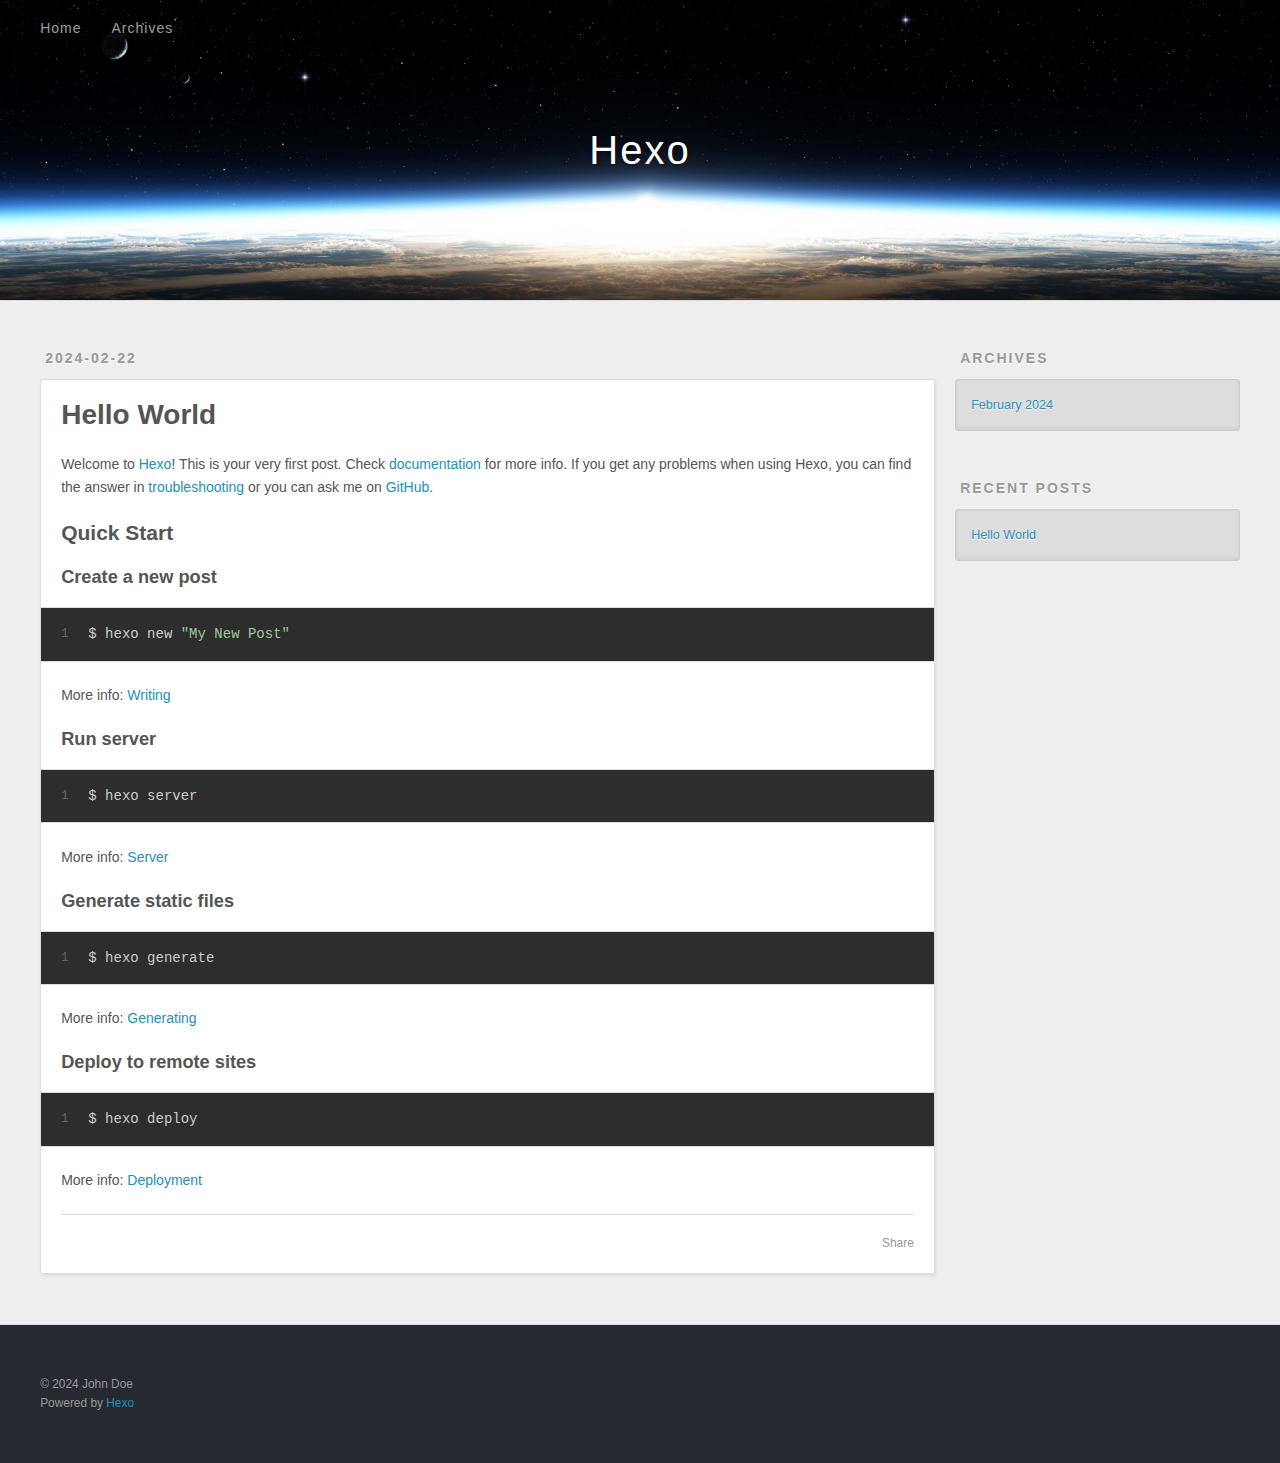
==== index.html @ e844ef3d "Site updated: 2024-02-22 16:25:28" ====
<!DOCTYPE html>
<html>
<head>
  <meta charset="utf-8">
  
  
  <title>Hexo</title>
  <meta name="viewport" content="width=device-width, initial-scale=1, shrink-to-fit=no">
  <meta property="og:type" content="website">
<meta property="og:title" content="Hexo">
<meta property="og:url" content="http://example.com/index.html">
<meta property="og:site_name" content="Hexo">
<meta property="og:locale" content="en_US">
<meta property="article:author" content="John Doe">
<meta name="twitter:card" content="summary">
  
    <link rel="alternate" href="/atom.xml" title="Hexo" type="application/atom+xml">
  
  
    <link rel="shortcut icon" href="/favicon.png">
  
  
  
<link rel="stylesheet" href="/css/style.css">

  
    
<link rel="stylesheet" href="/fancybox/jquery.fancybox.min.css">

  
  
<meta name="generator" content="Hexo 7.1.1"></head>

<body>
  <div id="container">
    <div id="wrap">
      <header id="header">
  <div id="banner"></div>
  <div id="header-outer" class="outer">
    <div id="header-title" class="inner">
      <h1 id="logo-wrap">
        <a href="/" id="logo">Hexo</a>
      </h1>
      
    </div>
    <div id="header-inner" class="inner">
      <nav id="main-nav">
        <a id="main-nav-toggle" class="nav-icon"><span class="fa fa-bars"></span></a>
        
          <a class="main-nav-link" href="/">Home</a>
        
          <a class="main-nav-link" href="/archives">Archives</a>
        
      </nav>
      <nav id="sub-nav">
        
        
          <a class="nav-icon" href="/atom.xml" title="RSS Feed"><span class="fa fa-rss"></span></a>
        
        <a class="nav-icon nav-search-btn" title="Search"><span class="fa fa-search"></span></a>
      </nav>
      <div id="search-form-wrap">
        <form action="//google.com/search" method="get" accept-charset="UTF-8" class="search-form"><input type="search" name="q" class="search-form-input" placeholder="Search"><button type="submit" class="search-form-submit">&#xF002;</button><input type="hidden" name="sitesearch" value="http://example.com"></form>
      </div>
    </div>
  </div>
</header>

      <div class="outer">
        <section id="main">
  
    <article id="post-hello-world" class="h-entry article article-type-post" itemprop="blogPost" itemscope itemtype="https://schema.org/BlogPosting">
  <div class="article-meta">
    <a href="/2024/02/22/hello-world/" class="article-date">
  <time class="dt-published" datetime="2024-02-22T08:11:57.673Z" itemprop="datePublished">2024-02-22</time>
</a>
    
  </div>
  <div class="article-inner">
    
    
      <header class="article-header">
        
  
    <h1 itemprop="name">
      <a class="p-name article-title" href="/2024/02/22/hello-world/">Hello World</a>
    </h1>
  

      </header>
    
    <div class="e-content article-entry" itemprop="articleBody">
      
        <p>Welcome to <a target="_blank" rel="noopener" href="https://hexo.io/">Hexo</a>! This is your very first post. Check <a target="_blank" rel="noopener" href="https://hexo.io/docs/">documentation</a> for more info. If you get any problems when using Hexo, you can find the answer in <a target="_blank" rel="noopener" href="https://hexo.io/docs/troubleshooting.html">troubleshooting</a> or you can ask me on <a target="_blank" rel="noopener" href="https://github.com/hexojs/hexo/issues">GitHub</a>.</p>
<h2 id="Quick-Start"><a href="#Quick-Start" class="headerlink" title="Quick Start"></a>Quick Start</h2><h3 id="Create-a-new-post"><a href="#Create-a-new-post" class="headerlink" title="Create a new post"></a>Create a new post</h3><figure class="highlight bash"><table><tr><td class="gutter"><pre><span class="line">1</span><br></pre></td><td class="code"><pre><span class="line">$ hexo new <span class="string">&quot;My New Post&quot;</span></span><br></pre></td></tr></table></figure>

<p>More info: <a target="_blank" rel="noopener" href="https://hexo.io/docs/writing.html">Writing</a></p>
<h3 id="Run-server"><a href="#Run-server" class="headerlink" title="Run server"></a>Run server</h3><figure class="highlight bash"><table><tr><td class="gutter"><pre><span class="line">1</span><br></pre></td><td class="code"><pre><span class="line">$ hexo server</span><br></pre></td></tr></table></figure>

<p>More info: <a target="_blank" rel="noopener" href="https://hexo.io/docs/server.html">Server</a></p>
<h3 id="Generate-static-files"><a href="#Generate-static-files" class="headerlink" title="Generate static files"></a>Generate static files</h3><figure class="highlight bash"><table><tr><td class="gutter"><pre><span class="line">1</span><br></pre></td><td class="code"><pre><span class="line">$ hexo generate</span><br></pre></td></tr></table></figure>

<p>More info: <a target="_blank" rel="noopener" href="https://hexo.io/docs/generating.html">Generating</a></p>
<h3 id="Deploy-to-remote-sites"><a href="#Deploy-to-remote-sites" class="headerlink" title="Deploy to remote sites"></a>Deploy to remote sites</h3><figure class="highlight bash"><table><tr><td class="gutter"><pre><span class="line">1</span><br></pre></td><td class="code"><pre><span class="line">$ hexo deploy</span><br></pre></td></tr></table></figure>

<p>More info: <a target="_blank" rel="noopener" href="https://hexo.io/docs/one-command-deployment.html">Deployment</a></p>

      
    </div>
    <footer class="article-footer">
      <a data-url="http://example.com/2024/02/22/hello-world/" data-id="clswyk7ak00005gv70apdfhwc" data-title="Hello World" class="article-share-link"><span class="fa fa-share">Share</span></a>
      
      
      
    </footer>
  </div>
  
</article>



  


</section>
        
          <aside id="sidebar">
  
    

  
    

  
    
  
    
  <div class="widget-wrap">
    <h3 class="widget-title">Archives</h3>
    <div class="widget">
      <ul class="archive-list"><li class="archive-list-item"><a class="archive-list-link" href="/archives/2024/02/">February 2024</a></li></ul>
    </div>
  </div>


  
    
  <div class="widget-wrap">
    <h3 class="widget-title">Recent Posts</h3>
    <div class="widget">
      <ul>
        
          <li>
            <a href="/2024/02/22/hello-world/">Hello World</a>
          </li>
        
      </ul>
    </div>
  </div>

  
</aside>
        
      </div>
      <footer id="footer">
  
  <div class="outer">
    <div id="footer-info" class="inner">
      
      &copy; 2024 John Doe<br>
      Powered by <a href="https://hexo.io/" target="_blank">Hexo</a>
    </div>
  </div>
</footer>

    </div>
    <nav id="mobile-nav">
  
    <a href="/" class="mobile-nav-link">Home</a>
  
    <a href="/archives" class="mobile-nav-link">Archives</a>
  
</nav>
    


<script src="/js/jquery-3.6.4.min.js"></script>



  
<script src="/fancybox/jquery.fancybox.min.js"></script>




<script src="/js/script.js"></script>





  </div>
</body>
</html>
---- css/style.css ----
body {
  width: 100%;
}
body:before,
body:after {
  content: "";
  display: table;
}
body:after {
  clear: both;
}
html,
body,
div,
span,
applet,
object,
iframe,
h1,
h2,
h3,
h4,
h5,
h6,
p,
blockquote,
pre,
a,
abbr,
acronym,
address,
big,
cite,
code,
del,
dfn,
em,
img,
ins,
kbd,
q,
s,
samp,
small,
strike,
strong,
sub,
sup,
tt,
var,
dl,
dt,
dd,
ol,
ul,
li,
fieldset,
form,
label,
legend,
table,
caption,
tbody,
tfoot,
thead,
tr,
th,
td {
  margin: 0;
  padding: 0;
  border: 0;
  outline: 0;
  font-weight: inherit;
  font-style: inherit;
  font-family: inherit;
  font-size: 100%;
  vertical-align: baseline;
}
body {
  line-height: 1;
  color: #000;
  background: #fff;
}
ol,
ul {
  list-style: none;
}
table {
  border-collapse: separate;
  border-spacing: 0;
  vertical-align: middle;
}
caption,
th,
td {
  text-align: left;
  font-weight: normal;
  vertical-align: middle;
}
a img {
  border: none;
}
input,
button {
  margin: 0;
  padding: 0;
}
input::-moz-focus-inner,
button::-moz-focus-inner {
  border: 0;
  padding: 0;
}
html,
body,
#container {
  height: 100%;
}
body {
  background: #eee;
  font: 14px -apple-system, BlinkMacSystemFont, "Segoe UI", "Roboto", "Oxygen", "Ubuntu", "Cantarell", "Fira Sans", "Droid Sans", "Helvetica Neue", sans-serif;
  -webkit-text-size-adjust: 100%;
}
.outer {
  max-width: 1220px;
  margin: 0 auto;
  padding: 0 20px;
}
.outer:before,
.outer:after {
  content: "";
  display: table;
}
.outer:after {
  clear: both;
}
.inner {
  display: inline;
  float: left;
  width: 98.33333333333333%;
  margin: 0 0.833333333333333%;
}
.left,
.alignleft {
  float: left;
}
.right,
.alignright {
  float: right;
}
.clear {
  clear: both;
}
#container {
  position: relative;
}
.mobile-nav-on {
  overflow: hidden;
}
#wrap {
  height: 100%;
  width: 100%;
  position: absolute;
  top: 0;
  left: 0;
  -webkit-transition: 0.2s ease-out;
  -moz-transition: 0.2s ease-out;
  -ms-transition: 0.2s ease-out;
  transition: 0.2s ease-out;
  z-index: 1;
  background: #eee;
}
.mobile-nav-on #wrap {
  left: 280px;
}
@media screen and (min-width: 768px) {
  #main {
    display: inline;
    float: left;
    width: 73.33333333333333%;
    margin: 0 0.833333333333333%;
  }
}
.article-date,
.article-category-link,
.archive-year,
.widget-title {
  text-decoration: none;
  text-transform: uppercase;
  letter-spacing: 2px;
  color: #999;
  margin-bottom: 1em;
  margin-left: 5px;
  line-height: 1em;
  text-shadow: 0 1px #fff;
  font-weight: bold;
}
.article-inner,
.archive-article-inner {
  background: #fff;
  -webkit-box-shadow: 1px 2px 3px #ddd;
  box-shadow: 1px 2px 3px #ddd;
  border: 1px solid #ddd;
  border-radius: 3px;
}
.article-entry h1,
.widget h1 {
  font-size: 2em;
}
.article-entry h2,
.widget h2 {
  font-size: 1.5em;
}
.article-entry h3,
.widget h3 {
  font-size: 1.3em;
}
.article-entry h4,
.widget h4 {
  font-size: 1.2em;
}
.article-entry h5,
.widget h5 {
  font-size: 1em;
}
.article-entry h6,
.widget h6 {
  font-size: 1em;
  color: #999;
}
.article-entry hr,
.widget hr {
  border: 1px dashed #ddd;
}
.article-entry strong,
.widget strong {
  font-weight: bold;
}
.article-entry em,
.widget em,
.article-entry cite,
.widget cite {
  font-style: italic;
}
.article-entry sup,
.widget sup,
.article-entry sub,
.widget sub {
  font-size: 0.75em;
  line-height: 0;
  position: relative;
  vertical-align: baseline;
}
.article-entry sup,
.widget sup {
  top: -0.5em;
}
.article-entry sub,
.widget sub {
  bottom: -0.2em;
}
.article-entry small,
.widget small {
  font-size: 0.85em;
}
.article-entry acronym,
.widget acronym,
.article-entry abbr,
.widget abbr {
  border-bottom: 1px dotted;
}
.article-entry ul,
.widget ul,
.article-entry ol,
.widget ol,
.article-entry dl,
.widget dl {
  margin: 0 20px;
  line-height: 1.6em;
}
.article-entry ul ul,
.widget ul ul,
.article-entry ol ul,
.widget ol ul,
.article-entry ul ol,
.widget ul ol,
.article-entry ol ol,
.widget ol ol {
  margin-top: 0;
  margin-bottom: 0;
}
.article-entry ul,
.widget ul {
  list-style: disc;
}
.article-entry ol,
.widget ol {
  list-style: decimal;
}
.article-entry dt,
.widget dt {
  font-weight: bold;
}
#header {
  height: 300px;
  position: relative;
  border-bottom: 1px solid #ddd;
}
#header:before,
#header:after {
  content: "";
  position: absolute;
  left: 0;
  right: 0;
  height: 40px;
}
#header:before {
  top: 0;
  background: -webkit-linear-gradient(rgba(0,0,0,0.2), transparent);
  background: -moz-linear-gradient(rgba(0,0,0,0.2), transparent);
  background: -ms-linear-gradient(rgba(0,0,0,0.2), transparent);
  background: linear-gradient(rgba(0,0,0,0.2), transparent);
}
#header:after {
  bottom: 0;
  background: -webkit-linear-gradient(transparent, rgba(0,0,0,0.2));
  background: -moz-linear-gradient(transparent, rgba(0,0,0,0.2));
  background: -ms-linear-gradient(transparent, rgba(0,0,0,0.2));
  background: linear-gradient(transparent, rgba(0,0,0,0.2));
}
#header-outer {
  height: 100%;
  position: relative;
}
#header-inner {
  position: relative;
  overflow: hidden;
}
#banner {
  position: absolute;
  top: 0;
  left: 0;
  width: 100%;
  height: 100%;
  background: url("images/banner.jpg") center #000;
  background-size: cover;
  z-index: -1;
}
#header-title {
  text-align: center;
  height: 40px;
  position: absolute;
  top: 50%;
  left: 0;
  margin-top: -20px;
}
#logo,
#subtitle {
  text-decoration: none;
  color: #fff;
  font-weight: 300;
  text-shadow: 0 1px 4px rgba(0,0,0,0.3);
}
#logo {
  font-size: 40px;
  line-height: 40px;
  letter-spacing: 2px;
}
#subtitle {
  font-size: 16px;
  line-height: 16px;
  letter-spacing: 1px;
}
#subtitle-wrap {
  margin-top: 16px;
}
#main-nav {
  float: left;
  margin-left: -15px;
}
.nav-icon,
.main-nav-link {
  float: left;
  color: #fff;
  opacity: 0.6;
  text-decoration: none;
  text-shadow: 0 1px rgba(0,0,0,0.2);
  -webkit-transition: opacity 0.2s;
  -moz-transition: opacity 0.2s;
  -ms-transition: opacity 0.2s;
  transition: opacity 0.2s;
  display: block;
  padding: 20px 15px;
}
.nav-icon:hover,
.main-nav-link:hover {
  opacity: 1;
}
.nav-icon {
  text-align: center;
  font-size: 14px;
  width: 14px;
  height: 14px;
  padding: 20px 15px;
  position: relative;
  cursor: pointer;
}
.main-nav-link {
  font-weight: 300;
  letter-spacing: 1px;
}
@media screen and (max-width: 479px) {
  .main-nav-link {
    display: none;
  }
}
#main-nav-toggle {
  display: none;
}
@media screen and (max-width: 479px) {
  #main-nav-toggle {
    display: block;
  }
}
#sub-nav {
  float: right;
  margin-right: -15px;
}
#search-form-wrap {
  position: absolute;
  top: 15px;
  width: 150px;
  height: 30px;
  right: -150px;
  opacity: 0;
  -webkit-transition: 0.2s ease-out;
  -moz-transition: 0.2s ease-out;
  -ms-transition: 0.2s ease-out;
  transition: 0.2s ease-out;
}
#search-form-wrap.on {
  opacity: 1;
  right: 0;
}
@media screen and (max-width: 479px) {
  #search-form-wrap {
    width: 100%;
    right: -100%;
  }
}
.search-form {
  position: absolute;
  top: 0;
  left: 0;
  right: 0;
  background: #fff;
  padding: 5px 15px;
  border-radius: 15px;
  -webkit-box-shadow: 0 0 10px rgba(0,0,0,0.3);
  box-shadow: 0 0 10px rgba(0,0,0,0.3);
}
.search-form-input {
  border: none;
  background: none;
  color: #555;
  width: 100%;
  font: 13px -apple-system, BlinkMacSystemFont, "Segoe UI", "Roboto", "Oxygen", "Ubuntu", "Cantarell", "Fira Sans", "Droid Sans", "Helvetica Neue", sans-serif;
  outline: none;
}
.search-form-input::-webkit-search-results-decoration,
.search-form-input::-webkit-search-cancel-button {
  -webkit-appearance: none;
}
.search-form-submit {
  position: absolute;
  top: 50%;
  right: 10px;
  margin-top: -7px;
  font: 13px ForkAwesome;
  border: none;
  background: none;
  color: #bbb;
  cursor: pointer;
}
.search-form-submit:hover,
.search-form-submit:focus {
  color: #777;
}
.article {
  margin: 50px 0;
}
.article-inner {
  overflow: hidden;
}
.article-meta:before,
.article-meta:after {
  content: "";
  display: table;
}
.article-meta:after {
  clear: both;
}
.article-date {
  float: left;
}
.article-category {
  float: left;
  line-height: 1em;
  color: #ccc;
  text-shadow: 0 1px #fff;
  margin-left: 8px;
}
.article-category:before {
  content: "\2022";
}
.article-category-link {
  margin: 0 12px 1em;
}
.article-header {
  padding: 20px 20px 0;
}
.article-title {
  text-decoration: none;
  font-size: 2em;
  font-weight: bold;
  color: #555;
  line-height: 1.1em;
  -webkit-transition: color 0.2s;
  -moz-transition: color 0.2s;
  -ms-transition: color 0.2s;
  transition: color 0.2s;
}
a.article-title:hover {
  color: #258fb8;
}
.article-entry {
  color: #555;
  padding: 0 20px;
}
.article-entry:before,
.article-entry:after {
  content: "";
  display: table;
}
.article-entry:after {
  clear: both;
}
.article-entry p,
.article-entry table {
  line-height: 1.6em;
  margin: 1.6em 0;
}
.article-entry h1,
.article-entry h2,
.article-entry h3,
.article-entry h4,
.article-entry h5,
.article-entry h6 {
  font-weight: bold;
}
.article-entry h1,
.article-entry h2,
.article-entry h3,
.article-entry h4,
.article-entry h5,
.article-entry h6 {
  line-height: 1.1em;
  margin: 1.1em 0;
}
.article-entry a {
  color: #258fb8;
  text-decoration: none;
}
.article-entry a:hover {
  text-decoration: underline;
}
.article-entry ul,
.article-entry ol,
.article-entry dl {
  margin-top: 1.6em;
  margin-bottom: 1.6em;
}
.article-entry img,
.article-entry video {
  max-width: 100%;
  height: auto;
  display: block;
  margin: auto;
}
.article-entry iframe {
  border: none;
}
.article-entry table {
  width: 100%;
  border-collapse: collapse;
  border-spacing: 0;
}
.article-entry th {
  font-weight: bold;
  border-bottom: 3px solid #ddd;
  padding-bottom: 0.5em;
}
.article-entry td {
  border-bottom: 1px solid #ddd;
  padding: 10px 0;
}
.article-entry blockquote {
  font-family: Georgia, "Times New Roman", serif;
  margin: 1.6em 20px;
  text-align: center;
}
.article-entry blockquote footer {
  font-size: 14px;
  margin: 1.6em 0;
  font-family: -apple-system, BlinkMacSystemFont, "Segoe UI", "Roboto", "Oxygen", "Ubuntu", "Cantarell", "Fira Sans", "Droid Sans", "Helvetica Neue", sans-serif;
}
.article-entry blockquote footer cite:before {
  content: "—";
  padding: 0 0.5em;
}
.article-entry .pullquote {
  text-align: left;
  width: 45%;
  margin: 0;
}
.article-entry .pullquote.left {
  margin-left: 0.5em;
  margin-right: 1em;
}
.article-entry .pullquote.right {
  margin-right: 0.5em;
  margin-left: 1em;
}
.article-entry .caption {
  color: #999;
  display: block;
  font-size: 0.9em;
  margin-top: 0.5em;
  position: relative;
  text-align: center;
}
.article-entry .video-container {
  position: relative;
  padding-top: 56.25%;
  height: 0;
  overflow: hidden;
}
.article-entry .video-container iframe,
.article-entry .video-container object,
.article-entry .video-container embed {
  position: absolute;
  top: 0;
  left: 0;
  width: 100%;
  height: 100%;
  margin-top: 0;
}
.article-more-link a {
  display: inline-block;
  line-height: 1em;
  padding: 6px 15px;
  border-radius: 15px;
  background: #eee;
  color: #999;
  text-shadow: 0 1px #fff;
  text-decoration: none;
}
.article-more-link a:hover {
  background: #258fb8;
  color: #fff;
  text-decoration: none;
  text-shadow: 0 1px #1e7293;
}
.article-footer {
  font-size: 0.85em;
  line-height: 1.6em;
  border-top: 1px solid #ddd;
  padding-top: 1.6em;
  margin: 0 20px 20px;
}
.article-footer:before,
.article-footer:after {
  content: "";
  display: table;
}
.article-footer:after {
  clear: both;
}
.article-footer a {
  color: #999;
  text-decoration: none;
}
.article-footer a:hover {
  color: #555;
}
.article-tag-list-item {
  float: left;
  margin-right: 10px;
}
.article-tag-list-link:before {
  content: "#";
}
.article-comment-link {
  float: right;
}
.article-comment-link:before {
  padding-right: 8px;
}
.article-share-link {
  cursor: pointer;
  float: right;
  margin-left: 20px;
}
.article-share-link:before {
  padding-right: 6px;
}
#article-nav {
  position: relative;
}
#article-nav:before,
#article-nav:after {
  content: "";
  display: table;
}
#article-nav:after {
  clear: both;
}
@media screen and (min-width: 768px) {
  #article-nav {
    margin: 50px 0;
  }
  #article-nav:before {
    width: 8px;
    height: 8px;
    position: absolute;
    top: 50%;
    left: 50%;
    margin-top: -4px;
    margin-left: -4px;
    content: "";
    border-radius: 50%;
    background: #ddd;
    -webkit-box-shadow: 0 1px 2px #fff;
    box-shadow: 0 1px 2px #fff;
  }
}
.article-nav-link-wrap {
  text-decoration: none;
  text-shadow: 0 1px #fff;
  color: #999;
  -webkit-box-sizing: border-box;
  -moz-box-sizing: border-box;
  box-sizing: border-box;
  margin-top: 50px;
  text-align: center;
  display: block;
}
.article-nav-link-wrap:hover {
  color: #555;
}
@media screen and (min-width: 768px) {
  .article-nav-link-wrap {
    width: 50%;
    margin-top: 0;
  }
}
@media screen and (min-width: 768px) {
  #article-nav-newer {
    float: left;
    text-align: right;
    padding-right: 20px;
  }
}
@media screen and (min-width: 768px) {
  #article-nav-older {
    float: right;
    text-align: left;
    padding-left: 20px;
  }
}
.article-nav-caption {
  text-transform: uppercase;
  letter-spacing: 2px;
  color: #ddd;
  line-height: 1em;
  font-weight: bold;
}
#article-nav-newer .article-nav-caption {
  margin-right: -2px;
}
.article-nav-title {
  font-size: 0.85em;
  line-height: 1.6em;
  margin-top: 0.5em;
}
.article-share-box {
  position: absolute;
  display: none;
  background: #fff;
  -webkit-box-shadow: 1px 2px 10px rgba(0,0,0,0.2);
  box-shadow: 1px 2px 10px rgba(0,0,0,0.2);
  border-radius: 3px;
  margin-left: -145px;
  overflow: hidden;
  z-index: 1;
}
.article-share-box.on {
  display: block;
}
.article-share-input {
  width: 100%;
  background: none;
  -webkit-box-sizing: border-box;
  -moz-box-sizing: border-box;
  box-sizing: border-box;
  font: 14px -apple-system, BlinkMacSystemFont, "Segoe UI", "Roboto", "Oxygen", "Ubuntu", "Cantarell", "Fira Sans", "Droid Sans", "Helvetica Neue", sans-serif;
  padding: 0 15px;
  color: #555;
  outline: none;
  border: 1px solid #ddd;
  border-radius: 3px 3px 0 0;
  height: 36px;
  line-height: 36px;
}
.article-share-links {
  background: #eee;
}
.article-share-links:before,
.article-share-links:after {
  content: "";
  display: table;
}
.article-share-links:after {
  clear: both;
}
.article-share-twitter,
.article-share-facebook,
.article-share-pinterest,
.article-share-linkedin {
  width: 50px;
  height: 36px;
  display: block;
  float: left;
  position: relative;
  color: #999;
  text-shadow: 0 1px #fff;
}
.article-share-twitter:before,
.article-share-facebook:before,
.article-share-pinterest:before,
.article-share-linkedin:before {
  font-size: 20px;
  width: 20px;
  height: 20px;
  position: absolute;
  top: 50%;
  left: 50%;
  margin-top: -10px;
  margin-left: -10px;
  text-align: center;
}
.article-share-twitter:hover,
.article-share-facebook:hover,
.article-share-pinterest:hover,
.article-share-linkedin:hover {
  color: #fff;
}
.article-share-twitter:hover {
  background: #00aced;
  text-shadow: 0 1px #008abe;
}
.article-share-facebook:hover {
  background: #3b5998;
  text-shadow: 0 1px #2f477a;
}
.article-share-pinterest:hover {
  background: #cb2027;
  text-shadow: 0 1px #a21a1f;
}
.article-share-linkedin:hover {
  background: #0077b5;
  text-shadow: 0 1px #005f91;
}
.article-gallery {
  background: #000;
  position: relative;
}
.article-gallery-photos {
  position: relative;
  overflow: hidden;
}
.article-gallery-img {
  display: none;
  max-width: 100%;
}
.article-gallery-img:first-child {
  display: block;
}
.article-gallery-img.loaded {
  position: absolute;
  display: block;
}
.article-gallery-img img {
  display: block;
  max-width: 100%;
  margin: 0 auto;
}
#comments {
  background: #fff;
  -webkit-box-shadow: 1px 2px 3px #ddd;
  box-shadow: 1px 2px 3px #ddd;
  padding: 20px;
  border: 1px solid #ddd;
  border-radius: 3px;
  margin: 50px 0;
}
#comments a {
  color: #258fb8;
}
.archives-wrap {
  margin: 50px 0;
}
.archives:before,
.archives:after {
  content: "";
  display: table;
}
.archives:after {
  clear: both;
}
.archive-year-wrap {
  margin-bottom: 1em;
}
.archives {
  -webkit-column-gap: 10px;
  -moz-column-gap: 10px;
  column-gap: 10px;
}
@media screen and (min-width: 480px) and (max-width: 767px) {
  .archives {
    -webkit-column-count: 2;
    -moz-column-count: 2;
    column-count: 2;
  }
}
@media screen and (min-width: 768px) {
  .archives {
    -webkit-column-count: 3;
    -moz-column-count: 3;
    column-count: 3;
  }
}
.archive-article {
  -webkit-column-break-inside: avoid;
  page-break-inside: avoid;
  overflow: hidden;
  break-inside: avoid-column;
}
.archive-article-inner {
  padding: 10px;
  margin-bottom: 15px;
}
.archive-article-title {
  text-decoration: none;
  font-weight: bold;
  color: #555;
  -webkit-transition: color 0.2s;
  -moz-transition: color 0.2s;
  -ms-transition: color 0.2s;
  transition: color 0.2s;
  line-height: 1.6em;
}
.archive-article-title:hover {
  color: #258fb8;
}
.archive-article-footer {
  margin-top: 1em;
}
.archive-article-date {
  color: #999;
  text-decoration: none;
  font-size: 0.85em;
  line-height: 1em;
  margin-bottom: 0.5em;
  display: block;
}
#page-nav {
  margin: 50px auto;
  background: #fff;
  -webkit-box-shadow: 1px 2px 3px #ddd;
  box-shadow: 1px 2px 3px #ddd;
  border: 1px solid #ddd;
  border-radius: 3px;
  text-align: center;
  color: #999;
  overflow: hidden;
}
#page-nav:before,
#page-nav:after {
  content: "";
  display: table;
}
#page-nav:after {
  clear: both;
}
#page-nav a,
#page-nav span {
  padding: 10px 20px;
  line-height: 1;
  height: 2ex;
}
#page-nav a {
  color: #999;
  text-decoration: none;
}
#page-nav a:hover {
  background: #999;
  color: #fff;
}
#page-nav .prev {
  float: left;
}
#page-nav .next {
  float: right;
}
#page-nav .page-number {
  display: inline-block;
}
@media screen and (max-width: 479px) {
  #page-nav .page-number {
    display: none;
  }
}
#page-nav .current {
  color: #555;
  font-weight: bold;
}
#page-nav .space {
  color: #ddd;
}
#footer {
  background: #262a30;
  padding: 50px 0;
  border-top: 1px solid #ddd;
  color: #999;
}
#footer a {
  color: #258fb8;
  text-decoration: none;
}
#footer a:hover {
  text-decoration: underline;
}
#footer-info {
  line-height: 1.6em;
  font-size: 0.85em;
}
.article-entry pre,
.article-entry .highlight {
  background: #2d2d2d;
  margin: 0 -20px;
  padding: 15px 20px;
  border-style: solid;
  border-color: #ddd;
  border-width: 1px 0;
  overflow: auto;
  color: #ccc;
  line-height: 22.400000000000002px;
}
.article-entry .highlight .gutter pre,
.article-entry .gist .gist-file .gist-data .line-numbers {
  color: #666;
  font-size: 0.85em;
}
.article-entry pre,
.article-entry code {
  font-family: "Source Code Pro", Consolas, Monaco, Menlo, Consolas, monospace;
}
.article-entry code {
  background: #eee;
  text-shadow: 0 1px #fff;
  padding: 0 0.3em;
}
.article-entry pre code {
  background: none;
  text-shadow: none;
  padding: 0;
}
.article-entry .highlight pre {
  border: none;
  margin: 0;
  padding: 0;
}
.article-entry .highlight table {
  margin: 0;
  width: auto;
}
.article-entry .highlight td {
  border: none;
  padding: 0;
}
.article-entry .highlight figcaption {
  font-size: 0.85em;
  color: #999;
  line-height: 1em;
  margin-bottom: 1em;
}
.article-entry .highlight figcaption:before,
.article-entry .highlight figcaption:after {
  content: "";
  display: table;
}
.article-entry .highlight figcaption:after {
  clear: both;
}
.article-entry .highlight figcaption a {
  float: right;
}
.article-entry .highlight .gutter {
  -moz-user-select: none;
  -ms-user-select: none;
  -webkit-user-select: none;
  -webkit-user-select: none;
  -moz-user-select: none;
  -ms-user-select: none;
  user-select: none;
}
.article-entry .highlight .gutter pre {
  text-align: right;
  padding-right: 20px;
}
.article-entry .highlight .line {
  height: 22.400000000000002px;
}
.article-entry .highlight .line.marked {
  background: #515151;
}
.article-entry .gist {
  margin: 0 -20px;
  border-style: solid;
  border-color: #ddd;
  border-width: 1px 0;
  background: #2d2d2d;
  padding: 15px 20px 15px 0;
}
.article-entry .gist .gist-file {
  border: none;
  font-family: "Source Code Pro", Consolas, Monaco, Menlo, Consolas, monospace;
  margin: 0;
}
.article-entry .gist .gist-file .gist-data {
  background: none;
  border: none;
}
.article-entry .gist .gist-file .gist-data .line-numbers {
  background: none;
  border: none;
  padding: 0 20px 0 0;
}
.article-entry .gist .gist-file .gist-data .line-data {
  padding: 0 !important;
}
.article-entry .gist .gist-file .highlight {
  margin: 0;
  padding: 0;
  border: none;
}
.article-entry .gist .gist-file .gist-meta {
  background: #2d2d2d;
  color: #999;
  font: 0.85em -apple-system, BlinkMacSystemFont, "Segoe UI", "Roboto", "Oxygen", "Ubuntu", "Cantarell", "Fira Sans", "Droid Sans", "Helvetica Neue", sans-serif;
  text-shadow: 0 0;
  padding: 0;
  margin-top: 1em;
  margin-left: 20px;
}
.article-entry .gist .gist-file .gist-meta a {
  color: #258fb8;
  font-weight: normal;
}
.article-entry .gist .gist-file .gist-meta a:hover {
  text-decoration: underline;
}
pre .comment,
pre .title {
  color: #999;
}
pre .variable,
pre .attribute,
pre .tag,
pre .regexp,
pre .ruby .constant,
pre .xml .tag .title,
pre .xml .pi,
pre .xml .doctype,
pre .html .doctype,
pre .css .id,
pre .css .class,
pre .css .pseudo {
  color: #f2777a;
}
pre .number,
pre .preprocessor,
pre .built_in,
pre .literal,
pre .params,
pre .constant {
  color: #f99157;
}
pre .class,
pre .ruby .class .title,
pre .css .rules .attribute {
  color: #9c9;
}
pre .string,
pre .value,
pre .inheritance,
pre .header,
pre .ruby .symbol,
pre .xml .cdata {
  color: #9c9;
}
pre .css .hexcolor {
  color: #6cc;
}
pre .function,
pre .python .decorator,
pre .python .title,
pre .ruby .function .title,
pre .ruby .title .keyword,
pre .perl .sub,
pre .javascript .title,
pre .coffeescript .title {
  color: #69c;
}
pre .keyword,
pre .javascript .function {
  color: #c9c;
}
@media screen and (max-width: 479px) {
  #mobile-nav {
    position: absolute;
    top: 0;
    left: 0;
    width: 280px;
    height: 100%;
    background: #191919;
    border-right: 1px solid #fff;
  }
}
@media screen and (max-width: 479px) {
  .mobile-nav-link {
    display: block;
    color: #999;
    text-decoration: none;
    padding: 15px 20px;
    font-weight: bold;
  }
  .mobile-nav-link:hover {
    color: #fff;
  }
}
@media screen and (min-width: 768px) {
  #sidebar {
    display: inline;
    float: left;
    width: 23.333333333333332%;
    margin: 0 0.833333333333333%;
  }
}
.widget-wrap {
  margin: 50px 0;
}
.widget {
  color: #777;
  text-shadow: 0 1px #fff;
  background: #ddd;
  -webkit-box-shadow: 0 -1px 4px #ccc inset;
  box-shadow: 0 -1px 4px #ccc inset;
  border: 1px solid #ccc;
  padding: 15px;
  border-radius: 3px;
}
.widget a {
  color: #258fb8;
  text-decoration: none;
}
.widget a:hover {
  text-decoration: underline;
}
.widget ul ul,
.widget ol ul,
.widget dl ul,
.widget ul ol,
.widget ol ol,
.widget dl ol,
.widget ul dl,
.widget ol dl,
.widget dl dl {
  margin-left: 15px;
  list-style: disc;
}
.widget {
  line-height: 1.6em;
  word-wrap: break-word;
  font-size: 0.9em;
}
.widget ul,
.widget ol {
  list-style: none;
  margin: 0;
}
.widget ul ul,
.widget ol ul,
.widget ul ol,
.widget ol ol {
  margin: 0 20px;
}
.widget ul ul,
.widget ol ul {
  list-style: disc;
}
.widget ul ol,
.widget ol ol {
  list-style: decimal;
}
.category-list-count,
.tag-list-count,
.archive-list-count {
  padding-left: 5px;
  color: #999;
  font-size: 0.85em;
}
.category-list-count:before,
.tag-list-count:before,
.archive-list-count:before {
  content: "(";
}
.category-list-count:after,
.tag-list-count:after,
.archive-list-count:after {
  content: ")";
}
.tagcloud a {
  margin-right: 5px;
  display: inline-block;
}
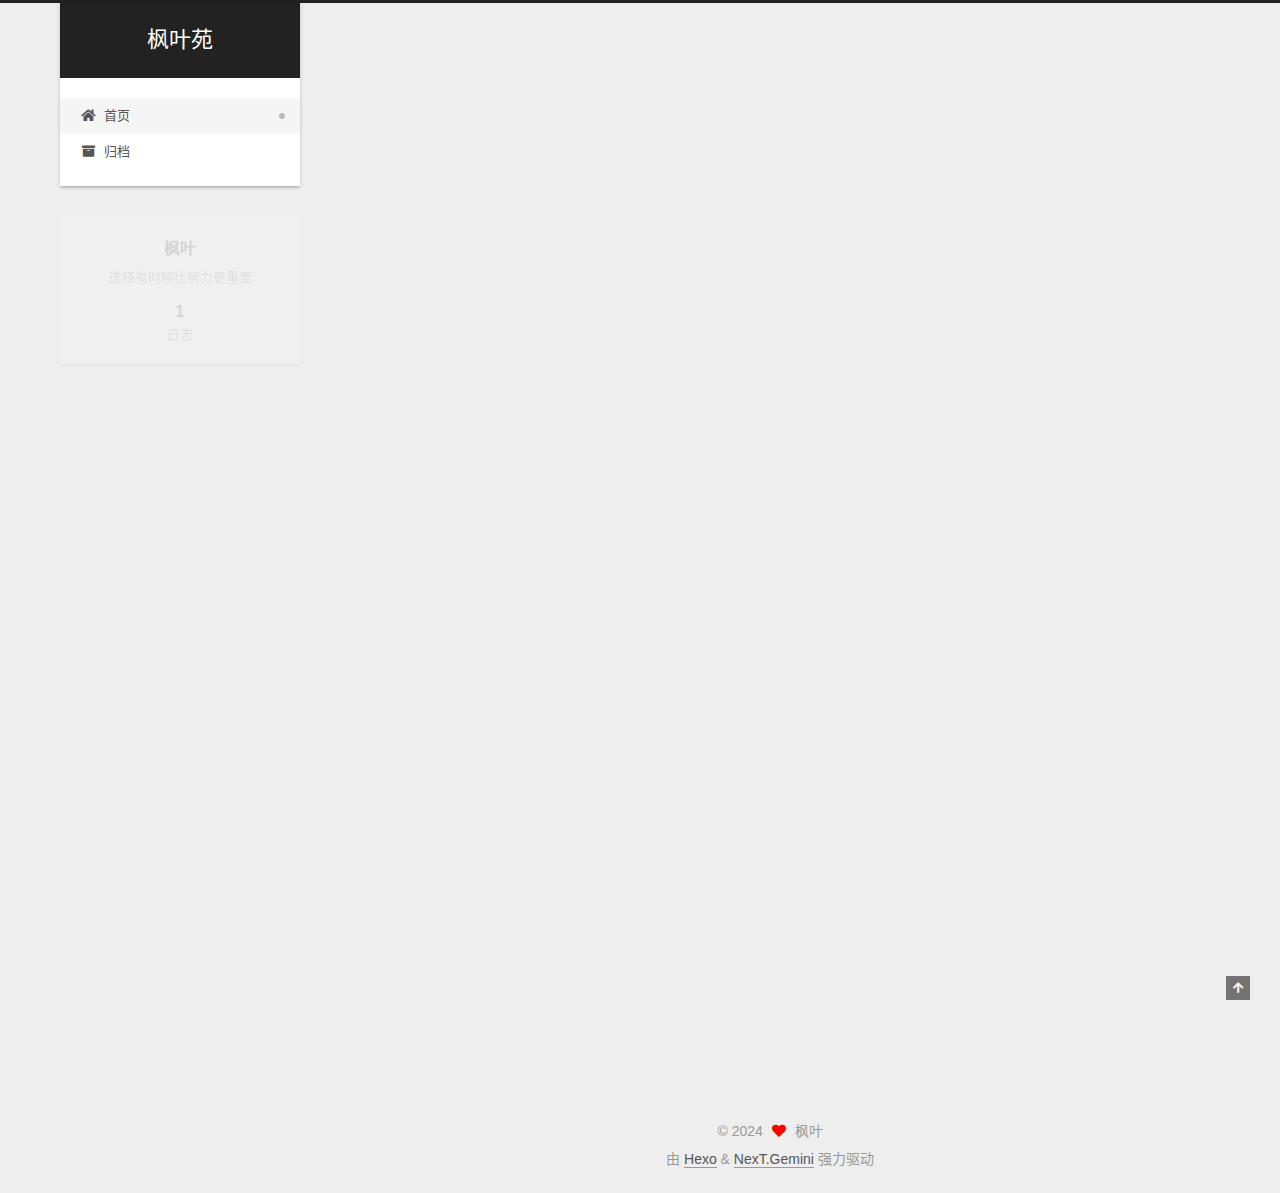
==== commit 43353e68: "Site updated: 2024-02-22 17:05:33" ====
--- a/index.html
+++ b/index.html
@@ -1,205 +1,371 @@
 <!DOCTYPE html>
-<html>
+<html lang="zh-CN">
 <head>
-  <meta charset="utf-8">
-  
-  
-  <title>Hexo</title>
-  <meta name="viewport" content="width=device-width, initial-scale=1, shrink-to-fit=no">
-  <meta property="og:type" content="website">
-<meta property="og:title" content="Hexo">
+  <meta charset="UTF-8">
+<meta name="viewport" content="width=device-width, initial-scale=1, maximum-scale=2">
+<meta name="theme-color" content="#222">
+<meta name="generator" content="Hexo 7.1.1">
+  <link rel="apple-touch-icon" sizes="180x180" href="/images/apple-touch-icon-next.png">
+  <link rel="icon" type="image/png" sizes="32x32" href="/images/favicon-32x32-next.png">
+  <link rel="icon" type="image/png" sizes="16x16" href="/images/favicon-16x16-next.png">
+  <link rel="mask-icon" href="/images/logo.svg" color="#222">
+
+<link rel="stylesheet" href="/css/main.css">
+
+
+<link rel="stylesheet" href="/lib/font-awesome/css/all.min.css">
+
+<script id="hexo-configurations">
+    var NexT = window.NexT || {};
+    var CONFIG = {"hostname":"example.com","root":"/","scheme":"Gemini","version":"7.8.0","exturl":false,"sidebar":{"position":"left","display":"post","padding":18,"offset":12,"onmobile":false},"copycode":{"enable":false,"show_result":false,"style":null},"back2top":{"enable":true,"sidebar":false,"scrollpercent":false},"bookmark":{"enable":false,"color":"#222","save":"auto"},"fancybox":false,"mediumzoom":false,"lazyload":false,"pangu":false,"comments":{"style":"tabs","active":null,"storage":true,"lazyload":false,"nav":null},"algolia":{"hits":{"per_page":10},"labels":{"input_placeholder":"Search for Posts","hits_empty":"We didn't find any results for the search: ${query}","hits_stats":"${hits} results found in ${time} ms"}},"localsearch":{"enable":false,"trigger":"auto","top_n_per_article":1,"unescape":false,"preload":false},"motion":{"enable":true,"async":false,"transition":{"post_block":"fadeIn","post_header":"slideDownIn","post_body":"slideDownIn","coll_header":"slideLeftIn","sidebar":"slideUpIn"}}};
+  </script>
+
+  <meta name="description" content="选择有时候比努力更重要">
+<meta property="og:type" content="website">
+<meta property="og:title" content="枫叶苑">
 <meta property="og:url" content="http://example.com/index.html">
-<meta property="og:site_name" content="Hexo">
-<meta property="og:locale" content="en_US">
-<meta property="article:author" content="John Doe">
+<meta property="og:site_name" content="枫叶苑">
+<meta property="og:description" content="选择有时候比努力更重要">
+<meta property="og:locale" content="zh_CN">
+<meta property="article:author" content="枫叶">
 <meta name="twitter:card" content="summary">
-  
-    <link rel="alternate" href="/atom.xml" title="Hexo" type="application/atom+xml">
-  
-  
-    <link rel="shortcut icon" href="/favicon.png">
-  
-  
-  
-<link rel="stylesheet" href="/css/style.css">
-
-  
-    
-<link rel="stylesheet" href="/fancybox/jquery.fancybox.min.css">
-
-  
-  
-<meta name="generator" content="Hexo 7.1.1"></head>
-
-<body>
-  <div id="container">
-    <div id="wrap">
-      <header id="header">
-  <div id="banner"></div>
-  <div id="header-outer" class="outer">
-    <div id="header-title" class="inner">
-      <h1 id="logo-wrap">
-        <a href="/" id="logo">Hexo</a>
-      </h1>
+
+<link rel="canonical" href="http://example.com/">
+
+
+<script id="page-configurations">
+  // https://hexo.io/docs/variables.html
+  CONFIG.page = {
+    sidebar: "",
+    isHome : true,
+    isPost : false,
+    lang   : 'zh-CN'
+  };
+</script>
+
+  <title>枫叶苑</title>
+  
+
+
+
+
+
+
+  <noscript>
+  <style>
+  .use-motion .brand,
+  .use-motion .menu-item,
+  .sidebar-inner,
+  .use-motion .post-block,
+  .use-motion .pagination,
+  .use-motion .comments,
+  .use-motion .post-header,
+  .use-motion .post-body,
+  .use-motion .collection-header { opacity: initial; }
+
+  .use-motion .site-title,
+  .use-motion .site-subtitle {
+    opacity: initial;
+    top: initial;
+  }
+
+  .use-motion .logo-line-before i { left: initial; }
+  .use-motion .logo-line-after i { right: initial; }
+  </style>
+</noscript>
+
+</head>
+
+<body itemscope itemtype="http://schema.org/WebPage">
+  <div class="container use-motion">
+    <div class="headband"></div>
+
+    <header class="header" itemscope itemtype="http://schema.org/WPHeader">
+      <div class="header-inner"><div class="site-brand-container">
+  <div class="site-nav-toggle">
+    <div class="toggle" aria-label="切换导航栏">
+      <span class="toggle-line toggle-line-first"></span>
+      <span class="toggle-line toggle-line-middle"></span>
+      <span class="toggle-line toggle-line-last"></span>
+    </div>
+  </div>
+
+  <div class="site-meta">
+
+    <a href="/" class="brand" rel="start">
+      <span class="logo-line-before"><i></i></span>
+      <h1 class="site-title">枫叶苑</h1>
+      <span class="logo-line-after"><i></i></span>
+    </a>
+  </div>
+
+  <div class="site-nav-right">
+    <div class="toggle popup-trigger">
+    </div>
+  </div>
+</div>
+
+
+
+
+<nav class="site-nav">
+  <ul id="menu" class="main-menu menu">
+        <li class="menu-item menu-item-home">
+
+    <a href="/" rel="section"><i class="fa fa-home fa-fw"></i>首页</a>
+
+  </li>
+        <li class="menu-item menu-item-archives">
+
+    <a href="/archives/" rel="section"><i class="fa fa-archive fa-fw"></i>归档</a>
+
+  </li>
+  </ul>
+</nav>
+
+
+
+
+</div>
+    </header>
+
+    
+  <div class="back-to-top">
+    <i class="fa fa-arrow-up"></i>
+    <span>0%</span>
+  </div>
+
+
+    <main class="main">
+      <div class="main-inner">
+        <div class="content-wrap">
+          
+
+          <div class="content index posts-expand">
+            
+      
+  
+  
+  <article itemscope itemtype="http://schema.org/Article" class="post-block" lang="zh-CN">
+    <link itemprop="mainEntityOfPage" href="http://example.com/2024/02/22/hello-world/">
+
+    <span hidden itemprop="author" itemscope itemtype="http://schema.org/Person">
+      <meta itemprop="image" content="/images/avatar.gif">
+      <meta itemprop="name" content="枫叶">
+      <meta itemprop="description" content="选择有时候比努力更重要">
+    </span>
+
+    <span hidden itemprop="publisher" itemscope itemtype="http://schema.org/Organization">
+      <meta itemprop="name" content="枫叶苑">
+    </span>
+      <header class="post-header">
+        <h2 class="post-title" itemprop="name headline">
+          
+            <a href="/2024/02/22/hello-world/" class="post-title-link" itemprop="url">Hello World</a>
+        </h2>
+
+        <div class="post-meta">
+            <span class="post-meta-item">
+              <span class="post-meta-item-icon">
+                <i class="far fa-calendar"></i>
+              </span>
+              <span class="post-meta-item-text">发表于</span>
+
+              <time title="创建时间：2024-02-22 16:11:57" itemprop="dateCreated datePublished" datetime="2024-02-22T16:11:57+08:00">2024-02-22</time>
+            </span>
+
+          
+
+        </div>
+      </header>
+
+    
+    
+    
+    <div class="post-body" itemprop="articleBody">
+
+      
+          <p>Welcome to <a target="_blank" rel="noopener" href="https://hexo.io/">Hexo</a>! This is your very first post. Check <a target="_blank" rel="noopener" href="https://hexo.io/docs/">documentation</a> for more info. If you get any problems when using Hexo, you can find the answer in <a target="_blank" rel="noopener" href="https://hexo.io/docs/troubleshooting.html">troubleshooting</a> or you can ask me on <a target="_blank" rel="noopener" href="https://github.com/hexojs/hexo/issues">GitHub</a>.</p>
+<h2 id="Quick-Start"><a href="#Quick-Start" class="headerlink" title="Quick Start"></a>Quick Start</h2><h3 id="Create-a-new-post"><a href="#Create-a-new-post" class="headerlink" title="Create a new post"></a>Create a new post</h3><figure class="highlight bash"><table><tr><td class="gutter"><pre><span class="line">1</span><br></pre></td><td class="code"><pre><span class="line">$ hexo new <span class="string">&quot;My New Post&quot;</span></span><br></pre></td></tr></table></figure>
+
+<p>More info: <a target="_blank" rel="noopener" href="https://hexo.io/docs/writing.html">Writing</a></p>
+<h3 id="Run-server"><a href="#Run-server" class="headerlink" title="Run server"></a>Run server</h3><figure class="highlight bash"><table><tr><td class="gutter"><pre><span class="line">1</span><br></pre></td><td class="code"><pre><span class="line">$ hexo server</span><br></pre></td></tr></table></figure>
+
+<p>More info: <a target="_blank" rel="noopener" href="https://hexo.io/docs/server.html">Server</a></p>
+<h3 id="Generate-static-files"><a href="#Generate-static-files" class="headerlink" title="Generate static files"></a>Generate static files</h3><figure class="highlight bash"><table><tr><td class="gutter"><pre><span class="line">1</span><br></pre></td><td class="code"><pre><span class="line">$ hexo generate</span><br></pre></td></tr></table></figure>
+
+<p>More info: <a target="_blank" rel="noopener" href="https://hexo.io/docs/generating.html">Generating</a></p>
+<h3 id="Deploy-to-remote-sites"><a href="#Deploy-to-remote-sites" class="headerlink" title="Deploy to remote sites"></a>Deploy to remote sites</h3><figure class="highlight bash"><table><tr><td class="gutter"><pre><span class="line">1</span><br></pre></td><td class="code"><pre><span class="line">$ hexo deploy</span><br></pre></td></tr></table></figure>
+
+<p>More info: <a target="_blank" rel="noopener" href="https://hexo.io/docs/one-command-deployment.html">Deployment</a></p>
+
       
     </div>
-    <div id="header-inner" class="inner">
-      <nav id="main-nav">
-        <a id="main-nav-toggle" class="nav-icon"><span class="fa fa-bars"></span></a>
+
+    
+    
+    
+      <footer class="post-footer">
+        <div class="post-eof"></div>
+      </footer>
+  </article>
+  
+  
+  
+
+
+  
+
+
+
+          </div>
+          
+
+<script>
+  window.addEventListener('tabs:register', () => {
+    let { activeClass } = CONFIG.comments;
+    if (CONFIG.comments.storage) {
+      activeClass = localStorage.getItem('comments_active') || activeClass;
+    }
+    if (activeClass) {
+      let activeTab = document.querySelector(`a[href="#comment-${activeClass}"]`);
+      if (activeTab) {
+        activeTab.click();
+      }
+    }
+  });
+  if (CONFIG.comments.storage) {
+    window.addEventListener('tabs:click', event => {
+      if (!event.target.matches('.tabs-comment .tab-content .tab-pane')) return;
+      let commentClass = event.target.classList[1];
+      localStorage.setItem('comments_active', commentClass);
+    });
+  }
+</script>
+
+        </div>
+          
+  
+  <div class="toggle sidebar-toggle">
+    <span class="toggle-line toggle-line-first"></span>
+    <span class="toggle-line toggle-line-middle"></span>
+    <span class="toggle-line toggle-line-last"></span>
+  </div>
+
+  <aside class="sidebar">
+    <div class="sidebar-inner">
+
+      <ul class="sidebar-nav motion-element">
+        <li class="sidebar-nav-toc">
+          文章目录
+        </li>
+        <li class="sidebar-nav-overview">
+          站点概览
+        </li>
+      </ul>
+
+      <!--noindex-->
+      <div class="post-toc-wrap sidebar-panel">
+      </div>
+      <!--/noindex-->
+
+      <div class="site-overview-wrap sidebar-panel">
+        <div class="site-author motion-element" itemprop="author" itemscope itemtype="http://schema.org/Person">
+  <p class="site-author-name" itemprop="name">枫叶</p>
+  <div class="site-description" itemprop="description">选择有时候比努力更重要</div>
+</div>
+<div class="site-state-wrap motion-element">
+  <nav class="site-state">
+      <div class="site-state-item site-state-posts">
+          <a href="/archives/">
         
-          <a class="main-nav-link" href="/">Home</a>
+          <span class="site-state-item-count">1</span>
+          <span class="site-state-item-name">日志</span>
+        </a>
+      </div>
+  </nav>
+</div>
+
+
+
+      </div>
+
+    </div>
+  </aside>
+  <div id="sidebar-dimmer"></div>
+
+
+      </div>
+    </main>
+
+    <footer class="footer">
+      <div class="footer-inner">
         
-          <a class="main-nav-link" href="/archives">Archives</a>
+
         
-      </nav>
-      <nav id="sub-nav">
+
+<div class="copyright">
+  
+  &copy; 
+  <span itemprop="copyrightYear">2024</span>
+  <span class="with-love">
+    <i class="fa fa-heart"></i>
+  </span>
+  <span class="author" itemprop="copyrightHolder">枫叶</span>
+</div>
+  <div class="powered-by">由 <a href="https://hexo.io/" class="theme-link" rel="noopener" target="_blank">Hexo</a> & <a href="https://theme-next.org/" class="theme-link" rel="noopener" target="_blank">NexT.Gemini</a> 强力驱动
+  </div>
+
         
-        
-          <a class="nav-icon" href="/atom.xml" title="RSS Feed"><span class="fa fa-rss"></span></a>
-        
-        <a class="nav-icon nav-search-btn" title="Search"><span class="fa fa-search"></span></a>
-      </nav>
-      <div id="search-form-wrap">
-        <form action="//google.com/search" method="get" accept-charset="UTF-8" class="search-form"><input type="search" name="q" class="search-form-input" placeholder="Search"><button type="submit" class="search-form-submit">&#xF002;</button><input type="hidden" name="sitesearch" value="http://example.com"></form>
-      </div>
-    </div>
-  </div>
-</header>
-
-      <div class="outer">
-        <section id="main">
-  
-    <article id="post-hello-world" class="h-entry article article-type-post" itemprop="blogPost" itemscope itemtype="https://schema.org/BlogPosting">
-  <div class="article-meta">
-    <a href="/2024/02/22/hello-world/" class="article-date">
-  <time class="dt-published" datetime="2024-02-22T08:11:57.673Z" itemprop="datePublished">2024-02-22</time>
-</a>
-    
-  </div>
-  <div class="article-inner">
-    
-    
-      <header class="article-header">
-        
-  
-    <h1 itemprop="name">
-      <a class="p-name article-title" href="/2024/02/22/hello-world/">Hello World</a>
-    </h1>
-  
-
-      </header>
-    
-    <div class="e-content article-entry" itemprop="articleBody">
-      
-        <p>Welcome to <a target="_blank" rel="noopener" href="https://hexo.io/">Hexo</a>! This is your very first post. Check <a target="_blank" rel="noopener" href="https://hexo.io/docs/">documentation</a> for more info. If you get any problems when using Hexo, you can find the answer in <a target="_blank" rel="noopener" href="https://hexo.io/docs/troubleshooting.html">troubleshooting</a> or you can ask me on <a target="_blank" rel="noopener" href="https://github.com/hexojs/hexo/issues">GitHub</a>.</p>
-<h2 id="Quick-Start"><a href="#Quick-Start" class="headerlink" title="Quick Start"></a>Quick Start</h2><h3 id="Create-a-new-post"><a href="#Create-a-new-post" class="headerlink" title="Create a new post"></a>Create a new post</h3><figure class="highlight bash"><table><tr><td class="gutter"><pre><span class="line">1</span><br></pre></td><td class="code"><pre><span class="line">$ hexo new <span class="string">&quot;My New Post&quot;</span></span><br></pre></td></tr></table></figure>
-
-<p>More info: <a target="_blank" rel="noopener" href="https://hexo.io/docs/writing.html">Writing</a></p>
-<h3 id="Run-server"><a href="#Run-server" class="headerlink" title="Run server"></a>Run server</h3><figure class="highlight bash"><table><tr><td class="gutter"><pre><span class="line">1</span><br></pre></td><td class="code"><pre><span class="line">$ hexo server</span><br></pre></td></tr></table></figure>
-
-<p>More info: <a target="_blank" rel="noopener" href="https://hexo.io/docs/server.html">Server</a></p>
-<h3 id="Generate-static-files"><a href="#Generate-static-files" class="headerlink" title="Generate static files"></a>Generate static files</h3><figure class="highlight bash"><table><tr><td class="gutter"><pre><span class="line">1</span><br></pre></td><td class="code"><pre><span class="line">$ hexo generate</span><br></pre></td></tr></table></figure>
-
-<p>More info: <a target="_blank" rel="noopener" href="https://hexo.io/docs/generating.html">Generating</a></p>
-<h3 id="Deploy-to-remote-sites"><a href="#Deploy-to-remote-sites" class="headerlink" title="Deploy to remote sites"></a>Deploy to remote sites</h3><figure class="highlight bash"><table><tr><td class="gutter"><pre><span class="line">1</span><br></pre></td><td class="code"><pre><span class="line">$ hexo deploy</span><br></pre></td></tr></table></figure>
-
-<p>More info: <a target="_blank" rel="noopener" href="https://hexo.io/docs/one-command-deployment.html">Deployment</a></p>
-
-      
-    </div>
-    <footer class="article-footer">
-      <a data-url="http://example.com/2024/02/22/hello-world/" data-id="clswyk7ak00005gv70apdfhwc" data-title="Hello World" class="article-share-link"><span class="fa fa-share">Share</span></a>
-      
-      
-      
+
+
+
+
+
+
+
+
+      </div>
     </footer>
   </div>
-  
-</article>
-
-
-
-  
-
-
-</section>
-        
-          <aside id="sidebar">
-  
-    
-
-  
-    
-
-  
-    
-  
-    
-  <div class="widget-wrap">
-    <h3 class="widget-title">Archives</h3>
-    <div class="widget">
-      <ul class="archive-list"><li class="archive-list-item"><a class="archive-list-link" href="/archives/2024/02/">February 2024</a></li></ul>
-    </div>
-  </div>
-
-
-  
-    
-  <div class="widget-wrap">
-    <h3 class="widget-title">Recent Posts</h3>
-    <div class="widget">
-      <ul>
-        
-          <li>
-            <a href="/2024/02/22/hello-world/">Hello World</a>
-          </li>
-        
-      </ul>
-    </div>
-  </div>
-
-  
-</aside>
-        
-      </div>
-      <footer id="footer">
-  
-  <div class="outer">
-    <div id="footer-info" class="inner">
-      
-      &copy; 2024 John Doe<br>
-      Powered by <a href="https://hexo.io/" target="_blank">Hexo</a>
-    </div>
-  </div>
-</footer>
-
-    </div>
-    <nav id="mobile-nav">
-  
-    <a href="/" class="mobile-nav-link">Home</a>
-  
-    <a href="/archives" class="mobile-nav-link">Archives</a>
-  
-</nav>
-    
-
-
-<script src="/js/jquery-3.6.4.min.js"></script>
-
-
-
-  
-<script src="/fancybox/jquery.fancybox.min.js"></script>
-
-
-
-
-<script src="/js/script.js"></script>
-
-
-
-
-
-  </div>
+
+  
+  <script src="/lib/anime.min.js"></script>
+  <script src="/lib/velocity/velocity.min.js"></script>
+  <script src="/lib/velocity/velocity.ui.min.js"></script>
+
+<script src="/js/utils.js"></script>
+
+<script src="/js/motion.js"></script>
+
+
+<script src="/js/schemes/pisces.js"></script>
+
+
+<script src="/js/next-boot.js"></script>
+
+
+
+
+  
+
+
+
+
+
+
+
+
+
+
+
+
+
+
+
+  
+
+  
+
 </body>
-</html>+</html>
--- a/css/main.css
+++ b/css/main.css
@@ -0,0 +1,2565 @@
+:root {
+  --body-bg-color: #eee;
+  --content-bg-color: #fff;
+  --card-bg-color: #f5f5f5;
+  --text-color: #555;
+  --blockquote-color: #666;
+  --link-color: #555;
+  --link-hover-color: #222;
+  --brand-color: #fff;
+  --brand-hover-color: #fff;
+  --table-row-odd-bg-color: #f9f9f9;
+  --table-row-hover-bg-color: #f5f5f5;
+  --menu-item-bg-color: #f5f5f5;
+  --btn-default-bg: #fff;
+  --btn-default-color: #555;
+  --btn-default-border-color: #555;
+  --btn-default-hover-bg: #222;
+  --btn-default-hover-color: #fff;
+  --btn-default-hover-border-color: #222;
+}
+html {
+  line-height: 1.15; /* 1 */
+  -webkit-text-size-adjust: 100%; /* 2 */
+}
+body {
+  margin: 0;
+}
+main {
+  display: block;
+}
+h1 {
+  font-size: 2em;
+  margin: 0.67em 0;
+}
+hr {
+  box-sizing: content-box; /* 1 */
+  height: 0; /* 1 */
+  overflow: visible; /* 2 */
+}
+pre {
+  font-family: monospace, monospace; /* 1 */
+  font-size: 1em; /* 2 */
+}
+a {
+  background: transparent;
+}
+abbr[title] {
+  border-bottom: none; /* 1 */
+  text-decoration: underline; /* 2 */
+  text-decoration: underline dotted; /* 2 */
+}
+b,
+strong {
+  font-weight: bolder;
+}
+code,
+kbd,
+samp {
+  font-family: monospace, monospace; /* 1 */
+  font-size: 1em; /* 2 */
+}
+small {
+  font-size: 80%;
+}
+sub,
+sup {
+  font-size: 75%;
+  line-height: 0;
+  position: relative;
+  vertical-align: baseline;
+}
+sub {
+  bottom: -0.25em;
+}
+sup {
+  top: -0.5em;
+}
+img {
+  border-style: none;
+}
+button,
+input,
+optgroup,
+select,
+textarea {
+  font-family: inherit; /* 1 */
+  font-size: 100%; /* 1 */
+  line-height: 1.15; /* 1 */
+  margin: 0; /* 2 */
+}
+button,
+input {
+/* 1 */
+  overflow: visible;
+}
+button,
+select {
+/* 1 */
+  text-transform: none;
+}
+button,
+[type='button'],
+[type='reset'],
+[type='submit'] {
+  -webkit-appearance: button;
+}
+button::-moz-focus-inner,
+[type='button']::-moz-focus-inner,
+[type='reset']::-moz-focus-inner,
+[type='submit']::-moz-focus-inner {
+  border-style: none;
+  padding: 0;
+}
+button:-moz-focusring,
+[type='button']:-moz-focusring,
+[type='reset']:-moz-focusring,
+[type='submit']:-moz-focusring {
+  outline: 1px dotted ButtonText;
+}
+fieldset {
+  padding: 0.35em 0.75em 0.625em;
+}
+legend {
+  box-sizing: border-box; /* 1 */
+  color: inherit; /* 2 */
+  display: table; /* 1 */
+  max-width: 100%; /* 1 */
+  padding: 0; /* 3 */
+  white-space: normal; /* 1 */
+}
+progress {
+  vertical-align: baseline;
+}
+textarea {
+  overflow: auto;
+}
+[type='checkbox'],
+[type='radio'] {
+  box-sizing: border-box; /* 1 */
+  padding: 0; /* 2 */
+}
+[type='number']::-webkit-inner-spin-button,
+[type='number']::-webkit-outer-spin-button {
+  height: auto;
+}
+[type='search'] {
+  outline-offset: -2px; /* 2 */
+  -webkit-appearance: textfield; /* 1 */
+}
+[type='search']::-webkit-search-decoration {
+  -webkit-appearance: none;
+}
+::-webkit-file-upload-button {
+  font: inherit; /* 2 */
+  -webkit-appearance: button; /* 1 */
+}
+details {
+  display: block;
+}
+summary {
+  display: list-item;
+}
+template {
+  display: none;
+}
+[hidden] {
+  display: none;
+}
+::selection {
+  background: #262a30;
+  color: #eee;
+}
+html,
+body {
+  height: 100%;
+}
+body {
+  background: var(--body-bg-color);
+  color: var(--text-color);
+  font-family: 'Lato', "PingFang SC", "Microsoft YaHei", sans-serif;
+  font-size: 1em;
+  line-height: 2;
+}
+@media (max-width: 991px) {
+  body {
+    padding-left: 0 !important;
+    padding-right: 0 !important;
+  }
+}
+h1,
+h2,
+h3,
+h4,
+h5,
+h6 {
+  font-family: 'Lato', "PingFang SC", "Microsoft YaHei", sans-serif;
+  font-weight: bold;
+  line-height: 1.5;
+  margin: 20px 0 15px;
+}
+h1 {
+  font-size: 1.5em;
+}
+h2 {
+  font-size: 1.375em;
+}
+h3 {
+  font-size: 1.25em;
+}
+h4 {
+  font-size: 1.125em;
+}
+h5 {
+  font-size: 1em;
+}
+h6 {
+  font-size: 0.875em;
+}
+p {
+  margin: 0 0 20px 0;
+}
+a,
+span.exturl {
+  border-bottom: 1px solid #999;
+  color: var(--link-color);
+  outline: 0;
+  text-decoration: none;
+  overflow-wrap: break-word;
+  word-wrap: break-word;
+  cursor: pointer;
+}
+a:hover,
+span.exturl:hover {
+  border-bottom-color: var(--link-hover-color);
+  color: var(--link-hover-color);
+}
+iframe,
+img,
+video {
+  display: block;
+  margin-left: auto;
+  margin-right: auto;
+  max-width: 100%;
+}
+hr {
+  background-image: repeating-linear-gradient(-45deg, #ddd, #ddd 4px, transparent 4px, transparent 8px);
+  border: 0;
+  height: 3px;
+  margin: 40px 0;
+}
+blockquote {
+  border-left: 4px solid #ddd;
+  color: var(--blockquote-color);
+  margin: 0;
+  padding: 0 15px;
+}
+blockquote cite::before {
+  content: '-';
+  padding: 0 5px;
+}
+dt {
+  font-weight: bold;
+}
+dd {
+  margin: 0;
+  padding: 0;
+}
+kbd {
+  background-color: #f5f5f5;
+  background-image: linear-gradient(#eee, #fff, #eee);
+  border: 1px solid #ccc;
+  border-radius: 0.2em;
+  box-shadow: 0.1em 0.1em 0.2em rgba(0,0,0,0.1);
+  color: #555;
+  font-family: inherit;
+  padding: 0.1em 0.3em;
+  white-space: nowrap;
+}
+.table-container {
+  overflow: auto;
+}
+table {
+  border-collapse: collapse;
+  border-spacing: 0;
+  font-size: 0.875em;
+  margin: 0 0 20px 0;
+  width: 100%;
+}
+tbody tr:nth-of-type(odd) {
+  background: var(--table-row-odd-bg-color);
+}
+tbody tr:hover {
+  background: var(--table-row-hover-bg-color);
+}
+caption,
+th,
+td {
+  font-weight: normal;
+  padding: 8px;
+  vertical-align: middle;
+}
+th,
+td {
+  border: 1px solid #ddd;
+  border-bottom: 3px solid #ddd;
+}
+th {
+  font-weight: 700;
+  padding-bottom: 10px;
+}
+td {
+  border-bottom-width: 1px;
+}
+.btn {
+  background: var(--btn-default-bg);
+  border: 2px solid var(--btn-default-border-color);
+  border-radius: 2px;
+  color: var(--btn-default-color);
+  display: inline-block;
+  font-size: 0.875em;
+  line-height: 2;
+  padding: 0 20px;
+  text-decoration: none;
+  transition-property: background-color;
+  transition-delay: 0s;
+  transition-duration: 0.2s;
+  transition-timing-function: ease-in-out;
+}
+.btn:hover {
+  background: var(--btn-default-hover-bg);
+  border-color: var(--btn-default-hover-border-color);
+  color: var(--btn-default-hover-color);
+}
+.btn + .btn {
+  margin: 0 0 8px 8px;
+}
+.btn .fa-fw {
+  text-align: left;
+  width: 1.285714285714286em;
+}
+.toggle {
+  line-height: 0;
+}
+.toggle .toggle-line {
+  background: #fff;
+  display: inline-block;
+  height: 2px;
+  left: 0;
+  position: relative;
+  top: 0;
+  transition: all 0.4s;
+  vertical-align: top;
+  width: 100%;
+}
+.toggle .toggle-line:not(:first-child) {
+  margin-top: 3px;
+}
+.toggle.toggle-arrow .toggle-line-first {
+  left: 50%;
+  top: 2px;
+  transform: rotate(45deg);
+  width: 50%;
+}
+.toggle.toggle-arrow .toggle-line-middle {
+  left: 2px;
+  width: 90%;
+}
+.toggle.toggle-arrow .toggle-line-last {
+  left: 50%;
+  top: -2px;
+  transform: rotate(-45deg);
+  width: 50%;
+}
+.toggle.toggle-close .toggle-line-first {
+  transform: rotate(-45deg);
+  top: 5px;
+}
+.toggle.toggle-close .toggle-line-middle {
+  opacity: 0;
+}
+.toggle.toggle-close .toggle-line-last {
+  transform: rotate(45deg);
+  top: -5px;
+}
+.highlight,
+pre {
+  background: #f7f7f7;
+  color: #4d4d4c;
+  line-height: 1.6;
+  margin: 0 auto 20px;
+}
+pre,
+code {
+  font-family: consolas, Menlo, monospace, "PingFang SC", "Microsoft YaHei";
+}
+code {
+  background: #eee;
+  border-radius: 3px;
+  color: #555;
+  padding: 2px 4px;
+  overflow-wrap: break-word;
+  word-wrap: break-word;
+}
+.highlight *::selection {
+  background: #d6d6d6;
+}
+.highlight pre {
+  border: 0;
+  margin: 0;
+  padding: 10px 0;
+}
+.highlight table {
+  border: 0;
+  margin: 0;
+  width: auto;
+}
+.highlight td {
+  border: 0;
+  padding: 0;
+}
+.highlight figcaption {
+  background: #eff2f3;
+  color: #4d4d4c;
+  display: flex;
+  font-size: 0.875em;
+  justify-content: space-between;
+  line-height: 1.2;
+  padding: 0.5em;
+}
+.highlight figcaption a {
+  color: #4d4d4c;
+}
+.highlight figcaption a:hover {
+  border-bottom-color: #4d4d4c;
+}
+.highlight .gutter {
+  -moz-user-select: none;
+  -ms-user-select: none;
+  -webkit-user-select: none;
+  user-select: none;
+}
+.highlight .gutter pre {
+  background: #eff2f3;
+  color: #869194;
+  padding-left: 10px;
+  padding-right: 10px;
+  text-align: right;
+}
+.highlight .code pre {
+  background: #f7f7f7;
+  padding-left: 10px;
+  width: 100%;
+}
+.gist table {
+  width: auto;
+}
+.gist table td {
+  border: 0;
+}
+pre {
+  overflow: auto;
+  padding: 10px;
+}
+pre code {
+  background: none;
+  color: #4d4d4c;
+  font-size: 0.875em;
+  padding: 0;
+  text-shadow: none;
+}
+pre .deletion {
+  background: #fdd;
+}
+pre .addition {
+  background: #dfd;
+}
+pre .meta {
+  color: #eab700;
+  -moz-user-select: none;
+  -ms-user-select: none;
+  -webkit-user-select: none;
+  user-select: none;
+}
+pre .comment {
+  color: #8e908c;
+}
+pre .variable,
+pre .attribute,
+pre .tag,
+pre .name,
+pre .regexp,
+pre .ruby .constant,
+pre .xml .tag .title,
+pre .xml .pi,
+pre .xml .doctype,
+pre .html .doctype,
+pre .css .id,
+pre .css .class,
+pre .css .pseudo {
+  color: #c82829;
+}
+pre .number,
+pre .preprocessor,
+pre .built_in,
+pre .builtin-name,
+pre .literal,
+pre .params,
+pre .constant,
+pre .command {
+  color: #f5871f;
+}
+pre .ruby .class .title,
+pre .css .rules .attribute,
+pre .string,
+pre .symbol,
+pre .value,
+pre .inheritance,
+pre .header,
+pre .ruby .symbol,
+pre .xml .cdata,
+pre .special,
+pre .formula {
+  color: #718c00;
+}
+pre .title,
+pre .css .hexcolor {
+  color: #3e999f;
+}
+pre .function,
+pre .python .decorator,
+pre .python .title,
+pre .ruby .function .title,
+pre .ruby .title .keyword,
+pre .perl .sub,
+pre .javascript .title,
+pre .coffeescript .title {
+  color: #4271ae;
+}
+pre .keyword,
+pre .javascript .function {
+  color: #8959a8;
+}
+.blockquote-center {
+  border-left: none;
+  margin: 40px 0;
+  padding: 0;
+  position: relative;
+  text-align: center;
+}
+.blockquote-center .fa {
+  display: block;
+  opacity: 0.6;
+  position: absolute;
+  width: 100%;
+}
+.blockquote-center .fa-quote-left {
+  border-top: 1px solid #ccc;
+  text-align: left;
+  top: -20px;
+}
+.blockquote-center .fa-quote-right {
+  border-bottom: 1px solid #ccc;
+  text-align: right;
+  bottom: -20px;
+}
+.blockquote-center p,
+.blockquote-center div {
+  text-align: center;
+}
+.post-body .group-picture img {
+  margin: 0 auto;
+  padding: 0 3px;
+}
+.group-picture-row {
+  margin-bottom: 6px;
+  overflow: hidden;
+}
+.group-picture-column {
+  float: left;
+  margin-bottom: 10px;
+}
+.post-body .label {
+  color: #555;
+  display: inline;
+  padding: 0 2px;
+}
+.post-body .label.default {
+  background: #f0f0f0;
+}
+.post-body .label.primary {
+  background: #efe6f7;
+}
+.post-body .label.info {
+  background: #e5f2f8;
+}
+.post-body .label.success {
+  background: #e7f4e9;
+}
+.post-body .label.warning {
+  background: #fcf6e1;
+}
+.post-body .label.danger {
+  background: #fae8eb;
+}
+.post-body .tabs {
+  margin-bottom: 20px;
+}
+.post-body .tabs,
+.tabs-comment {
+  display: block;
+  padding-top: 10px;
+  position: relative;
+}
+.post-body .tabs ul.nav-tabs,
+.tabs-comment ul.nav-tabs {
+  display: flex;
+  flex-wrap: wrap;
+  margin: 0;
+  margin-bottom: -1px;
+  padding: 0;
+}
+@media (max-width: 413px) {
+  .post-body .tabs ul.nav-tabs,
+  .tabs-comment ul.nav-tabs {
+    display: block;
+    margin-bottom: 5px;
+  }
+}
+.post-body .tabs ul.nav-tabs li.tab,
+.tabs-comment ul.nav-tabs li.tab {
+  border-bottom: 1px solid #ddd;
+  border-left: 1px solid transparent;
+  border-right: 1px solid transparent;
+  border-top: 3px solid transparent;
+  flex-grow: 1;
+  list-style-type: none;
+  border-radius: 0 0 0 0;
+}
+@media (max-width: 413px) {
+  .post-body .tabs ul.nav-tabs li.tab,
+  .tabs-comment ul.nav-tabs li.tab {
+    border-bottom: 1px solid transparent;
+    border-left: 3px solid transparent;
+    border-right: 1px solid transparent;
+    border-top: 1px solid transparent;
+  }
+}
+@media (max-width: 413px) {
+  .post-body .tabs ul.nav-tabs li.tab,
+  .tabs-comment ul.nav-tabs li.tab {
+    border-radius: 0;
+  }
+}
+.post-body .tabs ul.nav-tabs li.tab a,
+.tabs-comment ul.nav-tabs li.tab a {
+  border-bottom: initial;
+  display: block;
+  line-height: 1.8;
+  outline: 0;
+  padding: 0.25em 0.75em;
+  text-align: center;
+  transition-delay: 0s;
+  transition-duration: 0.2s;
+  transition-timing-function: ease-out;
+}
+.post-body .tabs ul.nav-tabs li.tab a i,
+.tabs-comment ul.nav-tabs li.tab a i {
+  width: 1.285714285714286em;
+}
+.post-body .tabs ul.nav-tabs li.tab.active,
+.tabs-comment ul.nav-tabs li.tab.active {
+  border-bottom: 1px solid transparent;
+  border-left: 1px solid #ddd;
+  border-right: 1px solid #ddd;
+  border-top: 3px solid #fc6423;
+}
+@media (max-width: 413px) {
+  .post-body .tabs ul.nav-tabs li.tab.active,
+  .tabs-comment ul.nav-tabs li.tab.active {
+    border-bottom: 1px solid #ddd;
+    border-left: 3px solid #fc6423;
+    border-right: 1px solid #ddd;
+    border-top: 1px solid #ddd;
+  }
+}
+.post-body .tabs ul.nav-tabs li.tab.active a,
+.tabs-comment ul.nav-tabs li.tab.active a {
+  color: var(--link-color);
+  cursor: default;
+}
+.post-body .tabs .tab-content .tab-pane,
+.tabs-comment .tab-content .tab-pane {
+  border: 1px solid #ddd;
+  border-top: 0;
+  padding: 20px 20px 0 20px;
+  border-radius: 0;
+}
+.post-body .tabs .tab-content .tab-pane:not(.active),
+.tabs-comment .tab-content .tab-pane:not(.active) {
+  display: none;
+}
+.post-body .tabs .tab-content .tab-pane.active,
+.tabs-comment .tab-content .tab-pane.active {
+  display: block;
+}
+.post-body .tabs .tab-content .tab-pane.active:nth-of-type(1),
+.tabs-comment .tab-content .tab-pane.active:nth-of-type(1) {
+  border-radius: 0 0 0 0;
+}
+@media (max-width: 413px) {
+  .post-body .tabs .tab-content .tab-pane.active:nth-of-type(1),
+  .tabs-comment .tab-content .tab-pane.active:nth-of-type(1) {
+    border-radius: 0;
+  }
+}
+.post-body .note {
+  border-radius: 3px;
+  margin-bottom: 20px;
+  padding: 1em;
+  position: relative;
+  border: 1px solid #eee;
+  border-left-width: 5px;
+}
+.post-body .note h2,
+.post-body .note h3,
+.post-body .note h4,
+.post-body .note h5,
+.post-body .note h6 {
+  margin-top: 0;
+  border-bottom: initial;
+  margin-bottom: 0;
+  padding-top: 0;
+}
+.post-body .note p:first-child,
+.post-body .note ul:first-child,
+.post-body .note ol:first-child,
+.post-body .note table:first-child,
+.post-body .note pre:first-child,
+.post-body .note blockquote:first-child,
+.post-body .note img:first-child {
+  margin-top: 0;
+}
+.post-body .note p:last-child,
+.post-body .note ul:last-child,
+.post-body .note ol:last-child,
+.post-body .note table:last-child,
+.post-body .note pre:last-child,
+.post-body .note blockquote:last-child,
+.post-body .note img:last-child {
+  margin-bottom: 0;
+}
+.post-body .note.default {
+  border-left-color: #777;
+}
+.post-body .note.default h2,
+.post-body .note.default h3,
+.post-body .note.default h4,
+.post-body .note.default h5,
+.post-body .note.default h6 {
+  color: #777;
+}
+.post-body .note.primary {
+  border-left-color: #6f42c1;
+}
+.post-body .note.primary h2,
+.post-body .note.primary h3,
+.post-body .note.primary h4,
+.post-body .note.primary h5,
+.post-body .note.primary h6 {
+  color: #6f42c1;
+}
+.post-body .note.info {
+  border-left-color: #428bca;
+}
+.post-body .note.info h2,
+.post-body .note.info h3,
+.post-body .note.info h4,
+.post-body .note.info h5,
+.post-body .note.info h6 {
+  color: #428bca;
+}
+.post-body .note.success {
+  border-left-color: #5cb85c;
+}
+.post-body .note.success h2,
+.post-body .note.success h3,
+.post-body .note.success h4,
+.post-body .note.success h5,
+.post-body .note.success h6 {
+  color: #5cb85c;
+}
+.post-body .note.warning {
+  border-left-color: #f0ad4e;
+}
+.post-body .note.warning h2,
+.post-body .note.warning h3,
+.post-body .note.warning h4,
+.post-body .note.warning h5,
+.post-body .note.warning h6 {
+  color: #f0ad4e;
+}
+.post-body .note.danger {
+  border-left-color: #d9534f;
+}
+.post-body .note.danger h2,
+.post-body .note.danger h3,
+.post-body .note.danger h4,
+.post-body .note.danger h5,
+.post-body .note.danger h6 {
+  color: #d9534f;
+}
+.pagination .prev,
+.pagination .next,
+.pagination .page-number,
+.pagination .space {
+  display: inline-block;
+  margin: 0 10px;
+  padding: 0 11px;
+  position: relative;
+  top: -1px;
+}
+@media (max-width: 767px) {
+  .pagination .prev,
+  .pagination .next,
+  .pagination .page-number,
+  .pagination .space {
+    margin: 0 5px;
+  }
+}
+.pagination {
+  border-top: 1px solid #eee;
+  margin: 120px 0 0;
+  text-align: center;
+}
+.pagination .prev,
+.pagination .next,
+.pagination .page-number {
+  border-bottom: 0;
+  border-top: 1px solid #eee;
+  transition-property: border-color;
+  transition-delay: 0s;
+  transition-duration: 0.2s;
+  transition-timing-function: ease-in-out;
+}
+.pagination .prev:hover,
+.pagination .next:hover,
+.pagination .page-number:hover {
+  border-top-color: #222;
+}
+.pagination .space {
+  margin: 0;
+  padding: 0;
+}
+.pagination .prev {
+  margin-left: 0;
+}
+.pagination .next {
+  margin-right: 0;
+}
+.pagination .page-number.current {
+  background: #ccc;
+  border-top-color: #ccc;
+  color: #fff;
+}
+@media (max-width: 767px) {
+  .pagination {
+    border-top: none;
+  }
+  .pagination .prev,
+  .pagination .next,
+  .pagination .page-number {
+    border-bottom: 1px solid #eee;
+    border-top: 0;
+    margin-bottom: 10px;
+    padding: 0 10px;
+  }
+  .pagination .prev:hover,
+  .pagination .next:hover,
+  .pagination .page-number:hover {
+    border-bottom-color: #222;
+  }
+}
+.comments {
+  margin-top: 60px;
+  overflow: hidden;
+}
+.comment-button-group {
+  display: flex;
+  flex-wrap: wrap-reverse;
+  justify-content: center;
+  margin: 1em 0;
+}
+.comment-button-group .comment-button {
+  margin: 0.1em 0.2em;
+}
+.comment-button-group .comment-button.active {
+  background: var(--btn-default-hover-bg);
+  border-color: var(--btn-default-hover-border-color);
+  color: var(--btn-default-hover-color);
+}
+.comment-position {
+  display: none;
+}
+.comment-position.active {
+  display: block;
+}
+.tabs-comment {
+  background: var(--content-bg-color);
+  margin-top: 4em;
+  padding-top: 0;
+}
+.tabs-comment .comments {
+  border: 0;
+  box-shadow: none;
+  margin-top: 0;
+  padding-top: 0;
+}
+.container {
+  min-height: 100%;
+  position: relative;
+}
+.main-inner {
+  margin: 0 auto;
+  width: calc(100% - 20px);
+}
+@media (min-width: 1200px) {
+  .main-inner {
+    width: 1160px;
+  }
+}
+@media (min-width: 1600px) {
+  .main-inner {
+    width: 73%;
+  }
+}
+@media (max-width: 767px) {
+  .content-wrap {
+    padding: 0 20px;
+  }
+}
+.header {
+  background: transparent;
+}
+.header-inner {
+  margin: 0 auto;
+  width: calc(100% - 20px);
+}
+@media (min-width: 1200px) {
+  .header-inner {
+    width: 1160px;
+  }
+}
+@media (min-width: 1600px) {
+  .header-inner {
+    width: 73%;
+  }
+}
+.site-brand-container {
+  display: flex;
+  flex-shrink: 0;
+  padding: 0 10px;
+}
+.headband {
+  background: #222;
+  height: 3px;
+}
+.site-meta {
+  flex-grow: 1;
+  text-align: center;
+}
+@media (max-width: 767px) {
+  .site-meta {
+    text-align: center;
+  }
+}
+.brand {
+  border-bottom: none;
+  color: var(--brand-color);
+  display: inline-block;
+  line-height: 1.375em;
+  padding: 0 40px;
+  position: relative;
+}
+.brand:hover {
+  color: var(--brand-hover-color);
+}
+.site-title {
+  font-family: 'Lato', "PingFang SC", "Microsoft YaHei", sans-serif;
+  font-size: 1.375em;
+  font-weight: normal;
+  margin: 0;
+}
+.site-subtitle {
+  color: #ddd;
+  font-size: 0.8125em;
+  margin: 10px 0;
+}
+.use-motion .brand {
+  opacity: 0;
+}
+.use-motion .site-title,
+.use-motion .site-subtitle,
+.use-motion .custom-logo-image {
+  opacity: 0;
+  position: relative;
+  top: -10px;
+}
+.site-nav-toggle,
+.site-nav-right {
+  display: none;
+}
+@media (max-width: 767px) {
+  .site-nav-toggle,
+  .site-nav-right {
+    display: flex;
+    flex-direction: column;
+    justify-content: center;
+  }
+}
+.site-nav-toggle .toggle,
+.site-nav-right .toggle {
+  color: var(--text-color);
+  padding: 10px;
+  width: 22px;
+}
+.site-nav-toggle .toggle .toggle-line,
+.site-nav-right .toggle .toggle-line {
+  background: var(--text-color);
+  border-radius: 1px;
+}
+.site-nav {
+  display: block;
+}
+@media (max-width: 767px) {
+  .site-nav {
+    clear: both;
+    display: none;
+  }
+}
+.site-nav.site-nav-on {
+  display: block;
+}
+.menu {
+  margin-top: 20px;
+  padding-left: 0;
+  text-align: center;
+}
+.menu-item {
+  display: inline-block;
+  list-style: none;
+  margin: 0 10px;
+}
+@media (max-width: 767px) {
+  .menu-item {
+    display: block;
+    margin-top: 10px;
+  }
+  .menu-item.menu-item-search {
+    display: none;
+  }
+}
+.menu-item a,
+.menu-item span.exturl {
+  border-bottom: 0;
+  display: block;
+  font-size: 0.8125em;
+  transition-property: border-color;
+  transition-delay: 0s;
+  transition-duration: 0.2s;
+  transition-timing-function: ease-in-out;
+}
+@media (hover: none) {
+  .menu-item a:hover,
+  .menu-item span.exturl:hover {
+    border-bottom-color: transparent !important;
+  }
+}
+.menu-item .fa,
+.menu-item .fab,
+.menu-item .far,
+.menu-item .fas {
+  margin-right: 8px;
+}
+.menu-item .badge {
+  display: inline-block;
+  font-weight: bold;
+  line-height: 1;
+  margin-left: 0.35em;
+  margin-top: 0.35em;
+  text-align: center;
+  white-space: nowrap;
+}
+@media (max-width: 767px) {
+  .menu-item .badge {
+    float: right;
+    margin-left: 0;
+  }
+}
+.menu-item-active a,
+.menu .menu-item a:hover,
+.menu .menu-item span.exturl:hover {
+  background: var(--menu-item-bg-color);
+}
+.use-motion .menu-item {
+  opacity: 0;
+}
+.sidebar {
+  background: #222;
+  bottom: 0;
+  box-shadow: inset 0 2px 6px #000;
+  position: fixed;
+  top: 0;
+}
+@media (max-width: 991px) {
+  .sidebar {
+    display: none;
+  }
+}
+.sidebar-inner {
+  color: #999;
+  padding: 18px 10px;
+  text-align: center;
+}
+.cc-license {
+  margin-top: 10px;
+  text-align: center;
+}
+.cc-license .cc-opacity {
+  border-bottom: none;
+  opacity: 0.7;
+}
+.cc-license .cc-opacity:hover {
+  opacity: 0.9;
+}
+.cc-license img {
+  display: inline-block;
+}
+.site-author-image {
+  border: 1px solid #eee;
+  display: block;
+  margin: 0 auto;
+  max-width: 120px;
+  padding: 2px;
+}
+.site-author-name {
+  color: var(--text-color);
+  font-weight: 600;
+  margin: 0;
+  text-align: center;
+}
+.site-description {
+  color: #999;
+  font-size: 0.8125em;
+  margin-top: 0;
+  text-align: center;
+}
+.links-of-author {
+  margin-top: 15px;
+}
+.links-of-author a,
+.links-of-author span.exturl {
+  border-bottom-color: #555;
+  display: inline-block;
+  font-size: 0.8125em;
+  margin-bottom: 10px;
+  margin-right: 10px;
+  vertical-align: middle;
+}
+.links-of-author a::before,
+.links-of-author span.exturl::before {
+  background: #4d20e4;
+  border-radius: 50%;
+  content: ' ';
+  display: inline-block;
+  height: 4px;
+  margin-right: 3px;
+  vertical-align: middle;
+  width: 4px;
+}
+.sidebar-button {
+  margin-top: 15px;
+}
+.sidebar-button a {
+  border: 1px solid #fc6423;
+  border-radius: 4px;
+  color: #fc6423;
+  display: inline-block;
+  padding: 0 15px;
+}
+.sidebar-button a .fa,
+.sidebar-button a .fab,
+.sidebar-button a .far,
+.sidebar-button a .fas {
+  margin-right: 5px;
+}
+.sidebar-button a:hover {
+  background: #fc6423;
+  border: 1px solid #fc6423;
+  color: #fff;
+}
+.sidebar-button a:hover .fa,
+.sidebar-button a:hover .fab,
+.sidebar-button a:hover .far,
+.sidebar-button a:hover .fas {
+  color: #fff;
+}
+.links-of-blogroll {
+  font-size: 0.8125em;
+  margin-top: 10px;
+}
+.links-of-blogroll-title {
+  font-size: 0.875em;
+  font-weight: 600;
+  margin-top: 0;
+}
+.links-of-blogroll-list {
+  list-style: none;
+  margin: 0;
+  padding: 0;
+}
+#sidebar-dimmer {
+  display: none;
+}
+@media (max-width: 767px) {
+  #sidebar-dimmer {
+    background: #000;
+    display: block;
+    height: 100%;
+    left: 100%;
+    opacity: 0;
+    position: fixed;
+    top: 0;
+    width: 100%;
+    z-index: 1100;
+  }
+  .sidebar-active + #sidebar-dimmer {
+    opacity: 0.7;
+    transform: translateX(-100%);
+    transition: opacity 0.5s;
+  }
+}
+.sidebar-nav {
+  margin: 0;
+  padding-bottom: 20px;
+  padding-left: 0;
+}
+.sidebar-nav li {
+  border-bottom: 1px solid transparent;
+  color: var(--text-color);
+  cursor: pointer;
+  display: inline-block;
+  font-size: 0.875em;
+}
+.sidebar-nav li.sidebar-nav-overview {
+  margin-left: 10px;
+}
+.sidebar-nav li:hover {
+  color: #fc6423;
+}
+.sidebar-nav .sidebar-nav-active {
+  border-bottom-color: #fc6423;
+  color: #fc6423;
+}
+.sidebar-nav .sidebar-nav-active:hover {
+  color: #fc6423;
+}
+.sidebar-panel {
+  display: none;
+  overflow-x: hidden;
+  overflow-y: auto;
+}
+.sidebar-panel-active {
+  display: block;
+}
+.sidebar-toggle {
+  background: #222;
+  bottom: 45px;
+  cursor: pointer;
+  height: 14px;
+  left: 30px;
+  padding: 5px;
+  position: fixed;
+  width: 14px;
+  z-index: 1300;
+}
+@media (max-width: 991px) {
+  .sidebar-toggle {
+    left: 20px;
+    opacity: 0.8;
+    display: none;
+  }
+}
+.sidebar-toggle:hover .toggle-line {
+  background: #fc6423;
+}
+.post-toc {
+  font-size: 0.875em;
+}
+.post-toc ol {
+  list-style: none;
+  margin: 0;
+  padding: 0 2px 5px 10px;
+  text-align: left;
+}
+.post-toc ol > ol {
+  padding-left: 0;
+}
+.post-toc ol a {
+  transition-property: all;
+  transition-delay: 0s;
+  transition-duration: 0.2s;
+  transition-timing-function: ease-in-out;
+}
+.post-toc .nav-item {
+  line-height: 1.8;
+  overflow: hidden;
+  text-overflow: ellipsis;
+  white-space: nowrap;
+}
+.post-toc .nav .nav-child {
+  display: none;
+}
+.post-toc .nav .active > .nav-child {
+  display: block;
+}
+.post-toc .nav .active-current > .nav-child {
+  display: block;
+}
+.post-toc .nav .active-current > .nav-child > .nav-item {
+  display: block;
+}
+.post-toc .nav .active > a {
+  border-bottom-color: #fc6423;
+  color: #fc6423;
+}
+.post-toc .nav .active-current > a {
+  color: #fc6423;
+}
+.post-toc .nav .active-current > a:hover {
+  color: #fc6423;
+}
+.site-state {
+  display: flex;
+  justify-content: center;
+  line-height: 1.4;
+  margin-top: 10px;
+  overflow: hidden;
+  text-align: center;
+  white-space: nowrap;
+}
+.site-state-item {
+  padding: 0 15px;
+}
+.site-state-item:not(:first-child) {
+  border-left: 1px solid #eee;
+}
+.site-state-item a {
+  border-bottom: none;
+}
+.site-state-item-count {
+  display: block;
+  font-size: 1em;
+  font-weight: 600;
+  text-align: center;
+}
+.site-state-item-name {
+  color: #999;
+  font-size: 0.8125em;
+}
+.footer {
+  color: #999;
+  font-size: 0.875em;
+  padding: 20px 0;
+}
+.footer.footer-fixed {
+  bottom: 0;
+  left: 0;
+  position: absolute;
+  right: 0;
+}
+.footer-inner {
+  box-sizing: border-box;
+  margin: 0 auto;
+  text-align: center;
+  width: calc(100% - 20px);
+}
+@media (min-width: 1200px) {
+  .footer-inner {
+    width: 1160px;
+  }
+}
+@media (min-width: 1600px) {
+  .footer-inner {
+    width: 73%;
+  }
+}
+.languages {
+  display: inline-block;
+  font-size: 1.125em;
+  position: relative;
+}
+.languages .lang-select-label span {
+  margin: 0 0.5em;
+}
+.languages .lang-select {
+  height: 100%;
+  left: 0;
+  opacity: 0;
+  position: absolute;
+  top: 0;
+  width: 100%;
+}
+.with-love {
+  color: #ff0000;
+  display: inline-block;
+  margin: 0 5px;
+}
+.powered-by,
+.theme-info {
+  display: inline-block;
+}
+@-moz-keyframes iconAnimate {
+  0%, 100% {
+    transform: scale(1);
+  }
+  10%, 30% {
+    transform: scale(0.9);
+  }
+  20%, 40%, 60%, 80% {
+    transform: scale(1.1);
+  }
+  50%, 70% {
+    transform: scale(1.1);
+  }
+}
+@-webkit-keyframes iconAnimate {
+  0%, 100% {
+    transform: scale(1);
+  }
+  10%, 30% {
+    transform: scale(0.9);
+  }
+  20%, 40%, 60%, 80% {
+    transform: scale(1.1);
+  }
+  50%, 70% {
+    transform: scale(1.1);
+  }
+}
+@-o-keyframes iconAnimate {
+  0%, 100% {
+    transform: scale(1);
+  }
+  10%, 30% {
+    transform: scale(0.9);
+  }
+  20%, 40%, 60%, 80% {
+    transform: scale(1.1);
+  }
+  50%, 70% {
+    transform: scale(1.1);
+  }
+}
+@keyframes iconAnimate {
+  0%, 100% {
+    transform: scale(1);
+  }
+  10%, 30% {
+    transform: scale(0.9);
+  }
+  20%, 40%, 60%, 80% {
+    transform: scale(1.1);
+  }
+  50%, 70% {
+    transform: scale(1.1);
+  }
+}
+.back-to-top {
+  font-size: 12px;
+  text-align: center;
+  transition-delay: 0s;
+  transition-duration: 0.2s;
+  transition-timing-function: ease-in-out;
+}
+.back-to-top {
+  background: #222;
+  bottom: -100px;
+  box-sizing: border-box;
+  color: #fff;
+  cursor: pointer;
+  left: 30px;
+  opacity: 0.6;
+  padding: 0 6px;
+  position: fixed;
+  transition-property: bottom;
+  z-index: 1300;
+  width: 24px;
+}
+.back-to-top span {
+  display: none;
+}
+.back-to-top:hover {
+  color: #fc6423;
+}
+.back-to-top.back-to-top-on {
+  bottom: 30px;
+}
+@media (max-width: 991px) {
+  .back-to-top {
+    left: 20px;
+    opacity: 0.8;
+  }
+}
+.post-body {
+  font-family: 'Lato', "PingFang SC", "Microsoft YaHei", sans-serif;
+  overflow-wrap: break-word;
+  word-wrap: break-word;
+}
+@media (min-width: 1200px) {
+  .post-body {
+    font-size: 1.125em;
+  }
+}
+.post-body .exturl .fa {
+  font-size: 0.875em;
+  margin-left: 4px;
+}
+.post-body .image-caption,
+.post-body .figure .caption {
+  color: #999;
+  font-size: 0.875em;
+  font-weight: bold;
+  line-height: 1;
+  margin: -20px auto 15px;
+  text-align: center;
+}
+.post-sticky-flag {
+  display: inline-block;
+  transform: rotate(30deg);
+}
+.post-button {
+  margin-top: 40px;
+  text-align: center;
+}
+.use-motion .post-block,
+.use-motion .pagination,
+.use-motion .comments {
+  opacity: 0;
+}
+.use-motion .post-header {
+  opacity: 0;
+}
+.use-motion .post-body {
+  opacity: 0;
+}
+.use-motion .collection-header {
+  opacity: 0;
+}
+.posts-collapse {
+  margin-left: 35px;
+  position: relative;
+}
+@media (max-width: 767px) {
+  .posts-collapse {
+    margin-left: 0px;
+    margin-right: 0px;
+  }
+}
+.posts-collapse .collection-title {
+  font-size: 1.125em;
+  position: relative;
+}
+.posts-collapse .collection-title::before {
+  background: #999;
+  border: 1px solid #fff;
+  border-radius: 50%;
+  content: ' ';
+  height: 10px;
+  left: 0;
+  margin-left: -6px;
+  margin-top: -4px;
+  position: absolute;
+  top: 50%;
+  width: 10px;
+}
+.posts-collapse .collection-year {
+  font-size: 1.5em;
+  font-weight: bold;
+  margin: 60px 0;
+  position: relative;
+}
+.posts-collapse .collection-year::before {
+  background: #bbb;
+  border-radius: 50%;
+  content: ' ';
+  height: 8px;
+  left: 0;
+  margin-left: -4px;
+  margin-top: -4px;
+  position: absolute;
+  top: 50%;
+  width: 8px;
+}
+.posts-collapse .collection-header {
+  display: block;
+  margin: 0 0 0 20px;
+}
+.posts-collapse .collection-header small {
+  color: #bbb;
+  margin-left: 5px;
+}
+.posts-collapse .post-header {
+  border-bottom: 1px dashed #ccc;
+  margin: 30px 0;
+  padding-left: 15px;
+  position: relative;
+  transition-property: border;
+  transition-delay: 0s;
+  transition-duration: 0.2s;
+  transition-timing-function: ease-in-out;
+}
+.posts-collapse .post-header::before {
+  background: #bbb;
+  border: 1px solid #fff;
+  border-radius: 50%;
+  content: ' ';
+  height: 6px;
+  left: 0;
+  margin-left: -4px;
+  position: absolute;
+  top: 0.75em;
+  transition-property: background;
+  width: 6px;
+  transition-delay: 0s;
+  transition-duration: 0.2s;
+  transition-timing-function: ease-in-out;
+}
+.posts-collapse .post-header:hover {
+  border-bottom-color: #666;
+}
+.posts-collapse .post-header:hover::before {
+  background: #222;
+}
+.posts-collapse .post-meta {
+  display: inline;
+  font-size: 0.75em;
+  margin-right: 10px;
+}
+.posts-collapse .post-title {
+  display: inline;
+}
+.posts-collapse .post-title a,
+.posts-collapse .post-title span.exturl {
+  border-bottom: none;
+  color: var(--link-color);
+}
+.posts-collapse .post-title .fa-external-link-alt {
+  font-size: 0.875em;
+  margin-left: 5px;
+}
+.posts-collapse::before {
+  background: #f5f5f5;
+  content: ' ';
+  height: 100%;
+  left: 0;
+  margin-left: -2px;
+  position: absolute;
+  top: 1.25em;
+  width: 4px;
+}
+.post-eof {
+  background: #ccc;
+  height: 1px;
+  margin: 80px auto 60px;
+  text-align: center;
+  width: 8%;
+}
+.post-block:last-of-type .post-eof {
+  display: none;
+}
+.content {
+  padding-top: 40px;
+}
+@media (min-width: 992px) {
+  .post-body {
+    text-align: justify;
+  }
+}
+@media (max-width: 991px) {
+  .post-body {
+    text-align: justify;
+  }
+}
+.post-body h1,
+.post-body h2,
+.post-body h3,
+.post-body h4,
+.post-body h5,
+.post-body h6 {
+  padding-top: 10px;
+}
+.post-body h1 .header-anchor,
+.post-body h2 .header-anchor,
+.post-body h3 .header-anchor,
+.post-body h4 .header-anchor,
+.post-body h5 .header-anchor,
+.post-body h6 .header-anchor {
+  border-bottom-style: none;
+  color: #ccc;
+  float: right;
+  margin-left: 10px;
+  visibility: hidden;
+}
+.post-body h1 .header-anchor:hover,
+.post-body h2 .header-anchor:hover,
+.post-body h3 .header-anchor:hover,
+.post-body h4 .header-anchor:hover,
+.post-body h5 .header-anchor:hover,
+.post-body h6 .header-anchor:hover {
+  color: inherit;
+}
+.post-body h1:hover .header-anchor,
+.post-body h2:hover .header-anchor,
+.post-body h3:hover .header-anchor,
+.post-body h4:hover .header-anchor,
+.post-body h5:hover .header-anchor,
+.post-body h6:hover .header-anchor {
+  visibility: visible;
+}
+.post-body iframe,
+.post-body img,
+.post-body video {
+  margin-bottom: 20px;
+}
+.post-body .video-container {
+  height: 0;
+  margin-bottom: 20px;
+  overflow: hidden;
+  padding-top: 75%;
+  position: relative;
+  width: 100%;
+}
+.post-body .video-container iframe,
+.post-body .video-container object,
+.post-body .video-container embed {
+  height: 100%;
+  left: 0;
+  margin: 0;
+  position: absolute;
+  top: 0;
+  width: 100%;
+}
+.post-gallery {
+  align-items: center;
+  display: grid;
+  grid-gap: 10px;
+  grid-template-columns: 1fr 1fr 1fr;
+  margin-bottom: 20px;
+}
+@media (max-width: 767px) {
+  .post-gallery {
+    grid-template-columns: 1fr 1fr;
+  }
+}
+.post-gallery a {
+  border: 0;
+}
+.post-gallery img {
+  margin: 0;
+}
+.posts-expand .post-header {
+  font-size: 1.125em;
+}
+.posts-expand .post-title {
+  font-size: 1.5em;
+  font-weight: normal;
+  margin: initial;
+  text-align: center;
+  overflow-wrap: break-word;
+  word-wrap: break-word;
+}
+.posts-expand .post-title-link {
+  border-bottom: none;
+  color: var(--link-color);
+  display: inline-block;
+  position: relative;
+  vertical-align: top;
+}
+.posts-expand .post-title-link::before {
+  background: var(--link-color);
+  bottom: 0;
+  content: '';
+  height: 2px;
+  left: 0;
+  position: absolute;
+  transform: scaleX(0);
+  visibility: hidden;
+  width: 100%;
+  transition-delay: 0s;
+  transition-duration: 0.2s;
+  transition-timing-function: ease-in-out;
+}
+.posts-expand .post-title-link:hover::before {
+  transform: scaleX(1);
+  visibility: visible;
+}
+.posts-expand .post-title-link .fa-external-link-alt {
+  font-size: 0.875em;
+  margin-left: 5px;
+}
+.posts-expand .post-meta {
+  color: #999;
+  font-family: 'Lato', "PingFang SC", "Microsoft YaHei", sans-serif;
+  font-size: 0.75em;
+  margin: 3px 0 60px 0;
+  text-align: center;
+}
+.posts-expand .post-meta .post-description {
+  font-size: 0.875em;
+  margin-top: 2px;
+}
+.posts-expand .post-meta time {
+  border-bottom: 1px dashed #999;
+  cursor: pointer;
+}
+.post-meta .post-meta-item + .post-meta-item::before {
+  content: '|';
+  margin: 0 0.5em;
+}
+.post-meta-divider {
+  margin: 0 0.5em;
+}
+.post-meta-item-icon {
+  margin-right: 3px;
+}
+@media (max-width: 991px) {
+  .post-meta-item-icon {
+    display: inline-block;
+  }
+}
+@media (max-width: 991px) {
+  .post-meta-item-text {
+    display: none;
+  }
+}
+.post-nav {
+  border-top: 1px solid #eee;
+  display: flex;
+  justify-content: space-between;
+  margin-top: 15px;
+  padding: 10px 5px 0;
+}
+.post-nav-item {
+  flex: 1;
+}
+.post-nav-item a {
+  border-bottom: none;
+  display: block;
+  font-size: 0.875em;
+  line-height: 1.6;
+  position: relative;
+}
+.post-nav-item a:active {
+  top: 2px;
+}
+.post-nav-item .fa {
+  font-size: 0.75em;
+}
+.post-nav-item:first-child {
+  margin-right: 15px;
+}
+.post-nav-item:first-child .fa {
+  margin-right: 5px;
+}
+.post-nav-item:last-child {
+  margin-left: 15px;
+  text-align: right;
+}
+.post-nav-item:last-child .fa {
+  margin-left: 5px;
+}
+.rtl.post-body p,
+.rtl.post-body a,
+.rtl.post-body h1,
+.rtl.post-body h2,
+.rtl.post-body h3,
+.rtl.post-body h4,
+.rtl.post-body h5,
+.rtl.post-body h6,
+.rtl.post-body li,
+.rtl.post-body ul,
+.rtl.post-body ol {
+  direction: rtl;
+  font-family: UKIJ Ekran;
+}
+.rtl.post-title {
+  font-family: UKIJ Ekran;
+}
+.post-tags {
+  margin-top: 40px;
+  text-align: center;
+}
+.post-tags a {
+  display: inline-block;
+  font-size: 0.8125em;
+}
+.post-tags a:not(:last-child) {
+  margin-right: 10px;
+}
+.post-widgets {
+  border-top: 1px solid #eee;
+  margin-top: 15px;
+  text-align: center;
+}
+.wp_rating {
+  height: 20px;
+  line-height: 20px;
+  margin-top: 10px;
+  padding-top: 6px;
+  text-align: center;
+}
+.social-like {
+  display: flex;
+  font-size: 0.875em;
+  justify-content: center;
+  text-align: center;
+}
+.reward-container {
+  margin: 20px auto;
+  padding: 10px 0;
+  text-align: center;
+  width: 90%;
+}
+.reward-container button {
+  background: transparent;
+  border: 1px solid #fc6423;
+  border-radius: 0;
+  color: #fc6423;
+  cursor: pointer;
+  line-height: 2;
+  outline: 0;
+  padding: 0 15px;
+  vertical-align: text-top;
+}
+.reward-container button:hover {
+  background: #fc6423;
+  border: 1px solid transparent;
+  color: #fa9366;
+}
+#qr {
+  padding-top: 20px;
+}
+#qr a {
+  border: 0;
+}
+#qr img {
+  display: inline-block;
+  margin: 0.8em 2em 0 2em;
+  max-width: 100%;
+  width: 180px;
+}
+#qr p {
+  text-align: center;
+}
+.category-all-page .category-all-title {
+  text-align: center;
+}
+.category-all-page .category-all {
+  margin-top: 20px;
+}
+.category-all-page .category-list {
+  list-style: none;
+  margin: 0;
+  padding: 0;
+}
+.category-all-page .category-list-item {
+  margin: 5px 10px;
+}
+.category-all-page .category-list-count {
+  color: #bbb;
+}
+.category-all-page .category-list-count::before {
+  content: ' (';
+  display: inline;
+}
+.category-all-page .category-list-count::after {
+  content: ') ';
+  display: inline;
+}
+.category-all-page .category-list-child {
+  padding-left: 10px;
+}
+.event-list {
+  padding: 0;
+}
+.event-list hr {
+  background: #222;
+  margin: 20px 0 45px 0;
+}
+.event-list hr::after {
+  background: #222;
+  color: #fff;
+  content: 'NOW';
+  display: inline-block;
+  font-weight: bold;
+  padding: 0 5px;
+  text-align: right;
+}
+.event-list .event {
+  background: #222;
+  margin: 20px 0;
+  min-height: 40px;
+  padding: 15px 0 15px 10px;
+}
+.event-list .event .event-summary {
+  color: #fff;
+  margin: 0;
+  padding-bottom: 3px;
+}
+.event-list .event .event-summary::before {
+  animation: dot-flash 1s alternate infinite ease-in-out;
+  color: #fff;
+  content: '\f111';
+  display: inline-block;
+  font-size: 10px;
+  margin-right: 25px;
+  vertical-align: middle;
+  font-family: 'Font Awesome 5 Free';
+  font-weight: 900;
+}
+.event-list .event .event-relative-time {
+  color: #bbb;
+  display: inline-block;
+  font-size: 12px;
+  font-weight: normal;
+  padding-left: 12px;
+}
+.event-list .event .event-details {
+  color: #fff;
+  display: block;
+  line-height: 18px;
+  margin-left: 56px;
+  padding-bottom: 6px;
+  padding-top: 3px;
+  text-indent: -24px;
+}
+.event-list .event .event-details::before {
+  color: #fff;
+  display: inline-block;
+  margin-right: 9px;
+  text-align: center;
+  text-indent: 0;
+  width: 14px;
+  font-family: 'Font Awesome 5 Free';
+  font-weight: 900;
+}
+.event-list .event .event-details.event-location::before {
+  content: '\f041';
+}
+.event-list .event .event-details.event-duration::before {
+  content: '\f017';
+}
+.event-list .event-past {
+  background: #f5f5f5;
+}
+.event-list .event-past .event-summary,
+.event-list .event-past .event-details {
+  color: #bbb;
+  opacity: 0.9;
+}
+.event-list .event-past .event-summary::before,
+.event-list .event-past .event-details::before {
+  animation: none;
+  color: #bbb;
+}
+@-moz-keyframes dot-flash {
+  from {
+    opacity: 1;
+    transform: scale(1);
+  }
+  to {
+    opacity: 0;
+    transform: scale(0.8);
+  }
+}
+@-webkit-keyframes dot-flash {
+  from {
+    opacity: 1;
+    transform: scale(1);
+  }
+  to {
+    opacity: 0;
+    transform: scale(0.8);
+  }
+}
+@-o-keyframes dot-flash {
+  from {
+    opacity: 1;
+    transform: scale(1);
+  }
+  to {
+    opacity: 0;
+    transform: scale(0.8);
+  }
+}
+@keyframes dot-flash {
+  from {
+    opacity: 1;
+    transform: scale(1);
+  }
+  to {
+    opacity: 0;
+    transform: scale(0.8);
+  }
+}
+ul.breadcrumb {
+  font-size: 0.75em;
+  list-style: none;
+  margin: 1em 0;
+  padding: 0 2em;
+  text-align: center;
+}
+ul.breadcrumb li {
+  display: inline;
+}
+ul.breadcrumb li + li::before {
+  content: '/\00a0';
+  font-weight: normal;
+  padding: 0.5em;
+}
+ul.breadcrumb li + li:last-child {
+  font-weight: bold;
+}
+.tag-cloud {
+  text-align: center;
+}
+.tag-cloud a {
+  display: inline-block;
+  margin: 10px;
+}
+.tag-cloud a:hover {
+  color: var(--link-hover-color) !important;
+}
+.header {
+  margin: 0 auto;
+  position: relative;
+  width: calc(100% - 20px);
+}
+@media (min-width: 1200px) {
+  .header {
+    width: 1160px;
+  }
+}
+@media (min-width: 1600px) {
+  .header {
+    width: 73%;
+  }
+}
+@media (max-width: 991px) {
+  .header {
+    width: auto;
+  }
+}
+.header-inner {
+  background: var(--content-bg-color);
+  border-radius: initial;
+  box-shadow: 0 2px 2px 0 rgba(0,0,0,0.12), 0 3px 1px -2px rgba(0,0,0,0.06), 0 1px 5px 0 rgba(0,0,0,0.12);
+  overflow: hidden;
+  padding: 0;
+  position: absolute;
+  top: 0;
+  width: 240px;
+}
+@media (min-width: 1200px) {
+  .header-inner {
+    width: 240px;
+  }
+}
+@media (max-width: 991px) {
+  .header-inner {
+    border-radius: initial;
+    position: relative;
+    width: auto;
+  }
+}
+.main-inner {
+  align-items: flex-start;
+  display: flex;
+  justify-content: space-between;
+  flex-direction: row-reverse;
+}
+@media (max-width: 991px) {
+  .main-inner {
+    width: auto;
+  }
+}
+.content-wrap {
+  background: var(--content-bg-color);
+  border-radius: initial;
+  box-shadow: 0 2px 2px 0 rgba(0,0,0,0.12), 0 3px 1px -2px rgba(0,0,0,0.06), 0 1px 5px 0 rgba(0,0,0,0.12);
+  box-sizing: border-box;
+  padding: 40px;
+  width: calc(100% - 252px);
+}
+@media (max-width: 991px) {
+  .content-wrap {
+    border-radius: initial;
+    padding: 20px;
+    width: 100%;
+  }
+}
+.footer-inner {
+  padding-left: 260px;
+}
+.back-to-top {
+  left: auto;
+  right: 30px;
+}
+@media (max-width: 991px) {
+  .back-to-top {
+    right: 20px;
+  }
+}
+@media (max-width: 991px) {
+  .footer-inner {
+    padding-left: 0;
+    padding-right: 0;
+    width: auto;
+  }
+}
+.site-brand-container {
+  background: #222;
+}
+@media (max-width: 991px) {
+  .site-brand-container {
+    box-shadow: 0 0 16px rgba(0,0,0,0.5);
+  }
+}
+.site-meta {
+  padding: 20px 0;
+}
+.brand {
+  padding: 0;
+}
+.site-subtitle {
+  margin: 10px 10px 0;
+}
+.custom-logo-image {
+  margin-top: 20px;
+}
+@media (max-width: 991px) {
+  .custom-logo-image {
+    display: none;
+  }
+}
+@media (min-width: 768px) and (max-width: 991px) {
+  .site-nav-toggle,
+  .site-nav-right {
+    display: flex;
+    flex-direction: column;
+    justify-content: center;
+  }
+}
+.site-nav-toggle .toggle,
+.site-nav-right .toggle {
+  color: #fff;
+}
+.site-nav-toggle .toggle .toggle-line,
+.site-nav-right .toggle .toggle-line {
+  background: #fff;
+}
+@media (min-width: 768px) and (max-width: 991px) {
+  .site-nav {
+    display: none;
+  }
+}
+.menu .menu-item {
+  display: block;
+  margin: 0;
+}
+.menu .menu-item a,
+.menu .menu-item span.exturl {
+  padding: 5px 20px;
+  position: relative;
+  text-align: left;
+  transition-property: background-color;
+}
+@media (max-width: 991px) {
+  .menu .menu-item.menu-item-search {
+    display: none;
+  }
+}
+.menu .menu-item .badge {
+  background: #ccc;
+  border-radius: 10px;
+  color: #fff;
+  float: right;
+  padding: 2px 5px;
+  text-shadow: 1px 1px 0 rgba(0,0,0,0.1);
+  vertical-align: middle;
+}
+.main-menu .menu-item-active a::after {
+  background: #bbb;
+  border-radius: 50%;
+  content: ' ';
+  height: 6px;
+  margin-top: -3px;
+  position: absolute;
+  right: 15px;
+  top: 50%;
+  width: 6px;
+}
+.sub-menu {
+  background: var(--content-bg-color);
+  border-bottom: 1px solid #ddd;
+  margin: 0;
+  padding: 6px 0;
+}
+.sub-menu .menu-item {
+  display: inline-block;
+}
+.sub-menu .menu-item a,
+.sub-menu .menu-item span.exturl {
+  background: transparent;
+  margin: 5px 10px;
+  padding: initial;
+}
+.sub-menu .menu-item a:hover,
+.sub-menu .menu-item span.exturl:hover {
+  background: transparent;
+  color: #fc6423;
+}
+.sub-menu .menu-item-active a {
+  border-bottom-color: #fc6423;
+  color: #fc6423;
+}
+.sub-menu .menu-item-active a:hover {
+  border-bottom-color: #fc6423;
+}
+.sidebar {
+  background: var(--body-bg-color);
+  box-shadow: none;
+  margin-top: 100%;
+  position: static;
+  width: 240px;
+}
+@media (max-width: 991px) {
+  .sidebar {
+    display: none;
+  }
+}
+.sidebar-toggle {
+  display: none;
+}
+.sidebar-inner {
+  background: var(--content-bg-color);
+  border-radius: initial;
+  box-shadow: 0 2px 2px 0 rgba(0,0,0,0.12), 0 3px 1px -2px rgba(0,0,0,0.06), 0 1px 5px 0 rgba(0,0,0,0.12), 0 -1px 0.5px 0 rgba(0,0,0,0.09);
+  box-sizing: border-box;
+  color: var(--text-color);
+  width: 240px;
+  opacity: 0;
+}
+.sidebar-inner.affix {
+  position: fixed;
+  top: 12px;
+}
+.sidebar-inner.affix-bottom {
+  position: absolute;
+}
+.site-state-item {
+  padding: 0 10px;
+}
+.sidebar-button {
+  border-bottom: 1px dotted #ccc;
+  border-top: 1px dotted #ccc;
+  margin-top: 10px;
+  text-align: center;
+}
+.sidebar-button a {
+  border: 0;
+  color: #fc6423;
+  display: block;
+}
+.sidebar-button a:hover {
+  background: none;
+  border: 0;
+  color: #e34603;
+}
+.sidebar-button a:hover .fa,
+.sidebar-button a:hover .fab,
+.sidebar-button a:hover .far,
+.sidebar-button a:hover .fas {
+  color: #e34603;
+}
+.links-of-author {
+  display: flex;
+  flex-wrap: wrap;
+  margin-top: 10px;
+  justify-content: center;
+}
+.links-of-author-item {
+  margin: 5px 0 0;
+  width: 50%;
+}
+.links-of-author-item a,
+.links-of-author-item span.exturl {
+  box-sizing: border-box;
+  display: inline-block;
+  margin-bottom: 0;
+  margin-right: 0;
+  max-width: 216px;
+  overflow: hidden;
+  padding: 0 5px;
+  text-overflow: ellipsis;
+  white-space: nowrap;
+}
+.links-of-author-item a,
+.links-of-author-item span.exturl {
+  border-bottom: none;
+  display: block;
+  text-decoration: none;
+}
+.links-of-author-item a::before,
+.links-of-author-item span.exturl::before {
+  display: none;
+}
+.links-of-author-item a:hover,
+.links-of-author-item span.exturl:hover {
+  background: var(--body-bg-color);
+  border-radius: 4px;
+}
+.links-of-author-item .fa,
+.links-of-author-item .fab,
+.links-of-author-item .far,
+.links-of-author-item .fas {
+  margin-right: 2px;
+}
+.links-of-blogroll-item {
+  padding: 0;
+}
+.content-wrap {
+  background: initial;
+  box-shadow: initial;
+  padding: initial;
+}
+.post-block {
+  background: var(--content-bg-color);
+  border-radius: initial;
+  box-shadow: 0 2px 2px 0 rgba(0,0,0,0.12), 0 3px 1px -2px rgba(0,0,0,0.06), 0 1px 5px 0 rgba(0,0,0,0.12);
+  padding: 40px;
+}
+.post-block + .post-block {
+  border-radius: initial;
+  box-shadow: 0 2px 2px 0 rgba(0,0,0,0.12), 0 3px 1px -2px rgba(0,0,0,0.06), 0 1px 5px 0 rgba(0,0,0,0.12), 0 -1px 0.5px 0 rgba(0,0,0,0.09);
+  margin-top: 12px;
+}
+.comments {
+  background: var(--content-bg-color);
+  border-radius: initial;
+  box-shadow: 0 2px 2px 0 rgba(0,0,0,0.12), 0 3px 1px -2px rgba(0,0,0,0.06), 0 1px 5px 0 rgba(0,0,0,0.12), 0 -1px 0.5px 0 rgba(0,0,0,0.09);
+  margin-top: 12px;
+  padding: 40px;
+}
+.tabs-comment {
+  margin-top: 1em;
+}
+.content {
+  padding-top: initial;
+}
+.post-eof {
+  display: none;
+}
+.pagination {
+  background: var(--content-bg-color);
+  border-radius: initial;
+  border-top: initial;
+  box-shadow: 0 2px 2px 0 rgba(0,0,0,0.12), 0 3px 1px -2px rgba(0,0,0,0.06), 0 1px 5px 0 rgba(0,0,0,0.12), 0 -1px 0.5px 0 rgba(0,0,0,0.09);
+  margin: 12px 0 0;
+  padding: 10px 0 10px;
+}
+.pagination .prev,
+.pagination .next,
+.pagination .page-number {
+  margin-bottom: initial;
+  top: initial;
+}
+.main {
+  padding-bottom: initial;
+}
+.footer {
+  bottom: auto;
+}
+.sub-menu {
+  border-bottom: initial;
+  box-shadow: 0 2px 2px 0 rgba(0,0,0,0.12), 0 3px 1px -2px rgba(0,0,0,0.06), 0 1px 5px 0 rgba(0,0,0,0.12);
+}
+.sub-menu + .content .post-block {
+  box-shadow: 0 2px 2px 0 rgba(0,0,0,0.12), 0 3px 1px -2px rgba(0,0,0,0.06), 0 1px 5px 0 rgba(0,0,0,0.12), 0 -1px 0.5px 0 rgba(0,0,0,0.09);
+  margin-top: 12px;
+}
+@media (min-width: 768px) and (max-width: 991px) {
+  .sub-menu + .content .post-block {
+    margin-top: 10px;
+  }
+}
+@media (max-width: 767px) {
+  .sub-menu + .content .post-block {
+    margin-top: 8px;
+  }
+}
+.post-body h1,
+.post-body h2 {
+  border-bottom: 1px solid #eee;
+}
+.post-body h3 {
+  border-bottom: 1px dotted #eee;
+}
+@media (min-width: 768px) and (max-width: 991px) {
+  .content-wrap {
+    padding: 10px;
+  }
+  .posts-expand .post-button {
+    margin-top: 20px;
+  }
+  .post-block {
+    border-radius: initial;
+    box-shadow: 0 2px 2px 0 rgba(0,0,0,0.12), 0 3px 1px -2px rgba(0,0,0,0.06), 0 1px 5px 0 rgba(0,0,0,0.12), 0 -1px 0.5px 0 rgba(0,0,0,0.09);
+    padding: 20px;
+  }
+  .post-block + .post-block {
+    margin-top: 10px;
+  }
+  .comments {
+    margin-top: 10px;
+    padding: 10px 20px;
+  }
+  .pagination {
+    margin: 10px 0 0;
+  }
+}
+@media (max-width: 767px) {
+  .content-wrap {
+    padding: 8px;
+  }
+  .posts-expand .post-button {
+    margin: 12px 0;
+  }
+  .post-block {
+    border-radius: initial;
+    box-shadow: 0 2px 2px 0 rgba(0,0,0,0.12), 0 3px 1px -2px rgba(0,0,0,0.06), 0 1px 5px 0 rgba(0,0,0,0.12), 0 -1px 0.5px 0 rgba(0,0,0,0.09);
+    min-height: auto;
+    padding: 12px;
+  }
+  .post-block + .post-block {
+    margin-top: 8px;
+  }
+  .comments {
+    margin-top: 8px;
+    padding: 10px 12px;
+  }
+  .pagination {
+    margin: 8px 0 0;
+  }
+}
--- a/lib/font-awesome/css/all.min.css
+++ b/lib/font-awesome/css/all.min.css
@@ -0,0 +1,5 @@
+/*!
+ * Font Awesome Free 5.13.0 by @fontawesome - https://fontawesome.com
+ * License - https://fontawesome.com/license/free (Icons: CC BY 4.0, Fonts: SIL OFL 1.1, Code: MIT License)
+ */
+.fa,.fab,.fad,.fal,.far,.fas{-moz-osx-font-smoothing:grayscale;-webkit-font-smoothing:antialiased;display:inline-block;font-style:normal;font-variant:normal;text-rendering:auto;line-height:1}.fa-lg{font-size:1.33333em;line-height:.75em;vertical-align:-.0667em}.fa-xs{font-size:.75em}.fa-sm{font-size:.875em}.fa-1x{font-size:1em}.fa-2x{font-size:2em}.fa-3x{font-size:3em}.fa-4x{font-size:4em}.fa-5x{font-size:5em}.fa-6x{font-size:6em}.fa-7x{font-size:7em}.fa-8x{font-size:8em}.fa-9x{font-size:9em}.fa-10x{font-size:10em}.fa-fw{text-align:center;width:1.25em}.fa-ul{list-style-type:none;margin-left:2.5em;padding-left:0}.fa-ul>li{position:relative}.fa-li{left:-2em;position:absolute;text-align:center;width:2em;line-height:inherit}.fa-border{border:.08em solid #eee;border-radius:.1em;padding:.2em .25em .15em}.fa-pull-left{float:left}.fa-pull-right{float:right}.fa.fa-pull-left,.fab.fa-pull-left,.fal.fa-pull-left,.far.fa-pull-left,.fas.fa-pull-left{margin-right:.3em}.fa.fa-pull-right,.fab.fa-pull-right,.fal.fa-pull-right,.far.fa-pull-right,.fas.fa-pull-right{margin-left:.3em}.fa-spin{-webkit-animation:fa-spin 2s linear infinite;animation:fa-spin 2s linear infinite}.fa-pulse{-webkit-animation:fa-spin 1s steps(8) infinite;animation:fa-spin 1s steps(8) infinite}@-webkit-keyframes fa-spin{0%{-webkit-transform:rotate(0deg);transform:rotate(0deg)}to{-webkit-transform:rotate(1turn);transform:rotate(1turn)}}@keyframes fa-spin{0%{-webkit-transform:rotate(0deg);transform:rotate(0deg)}to{-webkit-transform:rotate(1turn);transform:rotate(1turn)}}.fa-rotate-90{-ms-filter:"progid:DXImageTransform.Microsoft.BasicImage(rotation=1)";-webkit-transform:rotate(90deg);transform:rotate(90deg)}.fa-rotate-180{-ms-filter:"progid:DXImageTransform.Microsoft.BasicImage(rotation=2)";-webkit-transform:rotate(180deg);transform:rotate(180deg)}.fa-rotate-270{-ms-filter:"progid:DXImageTransform.Microsoft.BasicImage(rotation=3)";-webkit-transform:rotate(270deg);transform:rotate(270deg)}.fa-flip-horizontal{-ms-filter:"progid:DXImageTransform.Microsoft.BasicImage(rotation=0, mirror=1)";-webkit-transform:scaleX(-1);transform:scaleX(-1)}.fa-flip-vertical{-webkit-transform:scaleY(-1);transform:scaleY(-1)}.fa-flip-both,.fa-flip-horizontal.fa-flip-vertical,.fa-flip-vertical{-ms-filter:"progid:DXImageTransform.Microsoft.BasicImage(rotation=2, mirror=1)"}.fa-flip-both,.fa-flip-horizontal.fa-flip-vertical{-webkit-transform:scale(-1);transform:scale(-1)}:root .fa-flip-both,:root .fa-flip-horizontal,:root .fa-flip-vertical,:root .fa-rotate-90,:root .fa-rotate-180,:root .fa-rotate-270{-webkit-filter:none;filter:none}.fa-stack{display:inline-block;height:2em;line-height:2em;position:relative;vertical-align:middle;width:2.5em}.fa-stack-1x,.fa-stack-2x{left:0;position:absolute;text-align:center;width:100%}.fa-stack-1x{line-height:inherit}.fa-stack-2x{font-size:2em}.fa-inverse{color:#fff}.fa-500px:before{content:"\f26e"}.fa-accessible-icon:before{content:"\f368"}.fa-accusoft:before{content:"\f369"}.fa-acquisitions-incorporated:before{content:"\f6af"}.fa-ad:before{content:"\f641"}.fa-address-book:before{content:"\f2b9"}.fa-address-card:before{content:"\f2bb"}.fa-adjust:before{content:"\f042"}.fa-adn:before{content:"\f170"}.fa-adobe:before{content:"\f778"}.fa-adversal:before{content:"\f36a"}.fa-affiliatetheme:before{content:"\f36b"}.fa-air-freshener:before{content:"\f5d0"}.fa-airbnb:before{content:"\f834"}.fa-algolia:before{content:"\f36c"}.fa-align-center:before{content:"\f037"}.fa-align-justify:before{content:"\f039"}.fa-align-left:before{content:"\f036"}.fa-align-right:before{content:"\f038"}.fa-alipay:before{content:"\f642"}.fa-allergies:before{content:"\f461"}.fa-amazon:before{content:"\f270"}.fa-amazon-pay:before{content:"\f42c"}.fa-ambulance:before{content:"\f0f9"}.fa-american-sign-language-interpreting:before{content:"\f2a3"}.fa-amilia:before{content:"\f36d"}.fa-anchor:before{content:"\f13d"}.fa-android:before{content:"\f17b"}.fa-angellist:before{content:"\f209"}.fa-angle-double-down:before{content:"\f103"}.fa-angle-double-left:before{content:"\f100"}.fa-angle-double-right:before{content:"\f101"}.fa-angle-double-up:before{content:"\f102"}.fa-angle-down:before{content:"\f107"}.fa-angle-left:before{content:"\f104"}.fa-angle-right:before{content:"\f105"}.fa-angle-up:before{content:"\f106"}.fa-angry:before{content:"\f556"}.fa-angrycreative:before{content:"\f36e"}.fa-angular:before{content:"\f420"}.fa-ankh:before{content:"\f644"}.fa-app-store:before{content:"\f36f"}.fa-app-store-ios:before{content:"\f370"}.fa-apper:before{content:"\f371"}.fa-apple:before{content:"\f179"}.fa-apple-alt:before{content:"\f5d1"}.fa-apple-pay:before{content:"\f415"}.fa-archive:before{content:"\f187"}.fa-archway:before{content:"\f557"}.fa-arrow-alt-circle-down:before{content:"\f358"}.fa-arrow-alt-circle-left:before{content:"\f359"}.fa-arrow-alt-circle-right:before{content:"\f35a"}.fa-arrow-alt-circle-up:before{content:"\f35b"}.fa-arrow-circle-down:before{content:"\f0ab"}.fa-arrow-circle-left:before{content:"\f0a8"}.fa-arrow-circle-right:before{content:"\f0a9"}.fa-arrow-circle-up:before{content:"\f0aa"}.fa-arrow-down:before{content:"\f063"}.fa-arrow-left:before{content:"\f060"}.fa-arrow-right:before{content:"\f061"}.fa-arrow-up:before{content:"\f062"}.fa-arrows-alt:before{content:"\f0b2"}.fa-arrows-alt-h:before{content:"\f337"}.fa-arrows-alt-v:before{content:"\f338"}.fa-artstation:before{content:"\f77a"}.fa-assistive-listening-systems:before{content:"\f2a2"}.fa-asterisk:before{content:"\f069"}.fa-asymmetrik:before{content:"\f372"}.fa-at:before{content:"\f1fa"}.fa-atlas:before{content:"\f558"}.fa-atlassian:before{content:"\f77b"}.fa-atom:before{content:"\f5d2"}.fa-audible:before{content:"\f373"}.fa-audio-description:before{content:"\f29e"}.fa-autoprefixer:before{content:"\f41c"}.fa-avianex:before{content:"\f374"}.fa-aviato:before{content:"\f421"}.fa-award:before{content:"\f559"}.fa-aws:before{content:"\f375"}.fa-baby:before{content:"\f77c"}.fa-baby-carriage:before{content:"\f77d"}.fa-backspace:before{content:"\f55a"}.fa-backward:before{content:"\f04a"}.fa-bacon:before{content:"\f7e5"}.fa-bahai:before{content:"\f666"}.fa-balance-scale:before{content:"\f24e"}.fa-balance-scale-left:before{content:"\f515"}.fa-balance-scale-right:before{content:"\f516"}.fa-ban:before{content:"\f05e"}.fa-band-aid:before{content:"\f462"}.fa-bandcamp:before{content:"\f2d5"}.fa-barcode:before{content:"\f02a"}.fa-bars:before{content:"\f0c9"}.fa-baseball-ball:before{content:"\f433"}.fa-basketball-ball:before{content:"\f434"}.fa-bath:before{content:"\f2cd"}.fa-battery-empty:before{content:"\f244"}.fa-battery-full:before{content:"\f240"}.fa-battery-half:before{content:"\f242"}.fa-battery-quarter:before{content:"\f243"}.fa-battery-three-quarters:before{content:"\f241"}.fa-battle-net:before{content:"\f835"}.fa-bed:before{content:"\f236"}.fa-beer:before{content:"\f0fc"}.fa-behance:before{content:"\f1b4"}.fa-behance-square:before{content:"\f1b5"}.fa-bell:before{content:"\f0f3"}.fa-bell-slash:before{content:"\f1f6"}.fa-bezier-curve:before{content:"\f55b"}.fa-bible:before{content:"\f647"}.fa-bicycle:before{content:"\f206"}.fa-biking:before{content:"\f84a"}.fa-bimobject:before{content:"\f378"}.fa-binoculars:before{content:"\f1e5"}.fa-biohazard:before{content:"\f780"}.fa-birthday-cake:before{content:"\f1fd"}.fa-bitbucket:before{content:"\f171"}.fa-bitcoin:before{content:"\f379"}.fa-bity:before{content:"\f37a"}.fa-black-tie:before{content:"\f27e"}.fa-blackberry:before{content:"\f37b"}.fa-blender:before{content:"\f517"}.fa-blender-phone:before{content:"\f6b6"}.fa-blind:before{content:"\f29d"}.fa-blog:before{content:"\f781"}.fa-blogger:before{content:"\f37c"}.fa-blogger-b:before{content:"\f37d"}.fa-bluetooth:before{content:"\f293"}.fa-bluetooth-b:before{content:"\f294"}.fa-bold:before{content:"\f032"}.fa-bolt:before{content:"\f0e7"}.fa-bomb:before{content:"\f1e2"}.fa-bone:before{content:"\f5d7"}.fa-bong:before{content:"\f55c"}.fa-book:before{content:"\f02d"}.fa-book-dead:before{content:"\f6b7"}.fa-book-medical:before{content:"\f7e6"}.fa-book-open:before{content:"\f518"}.fa-book-reader:before{content:"\f5da"}.fa-bookmark:before{content:"\f02e"}.fa-bootstrap:before{content:"\f836"}.fa-border-all:before{content:"\f84c"}.fa-border-none:before{content:"\f850"}.fa-border-style:before{content:"\f853"}.fa-bowling-ball:before{content:"\f436"}.fa-box:before{content:"\f466"}.fa-box-open:before{content:"\f49e"}.fa-box-tissue:before{content:"\f95b"}.fa-boxes:before{content:"\f468"}.fa-braille:before{content:"\f2a1"}.fa-brain:before{content:"\f5dc"}.fa-bread-slice:before{content:"\f7ec"}.fa-briefcase:before{content:"\f0b1"}.fa-briefcase-medical:before{content:"\f469"}.fa-broadcast-tower:before{content:"\f519"}.fa-broom:before{content:"\f51a"}.fa-brush:before{content:"\f55d"}.fa-btc:before{content:"\f15a"}.fa-buffer:before{content:"\f837"}.fa-bug:before{content:"\f188"}.fa-building:before{content:"\f1ad"}.fa-bullhorn:before{content:"\f0a1"}.fa-bullseye:before{content:"\f140"}.fa-burn:before{content:"\f46a"}.fa-buromobelexperte:before{content:"\f37f"}.fa-bus:before{content:"\f207"}.fa-bus-alt:before{content:"\f55e"}.fa-business-time:before{content:"\f64a"}.fa-buy-n-large:before{content:"\f8a6"}.fa-buysellads:before{content:"\f20d"}.fa-calculator:before{content:"\f1ec"}.fa-calendar:before{content:"\f133"}.fa-calendar-alt:before{content:"\f073"}.fa-calendar-check:before{content:"\f274"}.fa-calendar-day:before{content:"\f783"}.fa-calendar-minus:before{content:"\f272"}.fa-calendar-plus:before{content:"\f271"}.fa-calendar-times:before{content:"\f273"}.fa-calendar-week:before{content:"\f784"}.fa-camera:before{content:"\f030"}.fa-camera-retro:before{content:"\f083"}.fa-campground:before{content:"\f6bb"}.fa-canadian-maple-leaf:before{content:"\f785"}.fa-candy-cane:before{content:"\f786"}.fa-cannabis:before{content:"\f55f"}.fa-capsules:before{content:"\f46b"}.fa-car:before{content:"\f1b9"}.fa-car-alt:before{content:"\f5de"}.fa-car-battery:before{content:"\f5df"}.fa-car-crash:before{content:"\f5e1"}.fa-car-side:before{content:"\f5e4"}.fa-caravan:before{content:"\f8ff"}.fa-caret-down:before{content:"\f0d7"}.fa-caret-left:before{content:"\f0d9"}.fa-caret-right:before{content:"\f0da"}.fa-caret-square-down:before{content:"\f150"}.fa-caret-square-left:before{content:"\f191"}.fa-caret-square-right:before{content:"\f152"}.fa-caret-square-up:before{content:"\f151"}.fa-caret-up:before{content:"\f0d8"}.fa-carrot:before{content:"\f787"}.fa-cart-arrow-down:before{content:"\f218"}.fa-cart-plus:before{content:"\f217"}.fa-cash-register:before{content:"\f788"}.fa-cat:before{content:"\f6be"}.fa-cc-amazon-pay:before{content:"\f42d"}.fa-cc-amex:before{content:"\f1f3"}.fa-cc-apple-pay:before{content:"\f416"}.fa-cc-diners-club:before{content:"\f24c"}.fa-cc-discover:before{content:"\f1f2"}.fa-cc-jcb:before{content:"\f24b"}.fa-cc-mastercard:before{content:"\f1f1"}.fa-cc-paypal:before{content:"\f1f4"}.fa-cc-stripe:before{content:"\f1f5"}.fa-cc-visa:before{content:"\f1f0"}.fa-centercode:before{content:"\f380"}.fa-centos:before{content:"\f789"}.fa-certificate:before{content:"\f0a3"}.fa-chair:before{content:"\f6c0"}.fa-chalkboard:before{content:"\f51b"}.fa-chalkboard-teacher:before{content:"\f51c"}.fa-charging-station:before{content:"\f5e7"}.fa-chart-area:before{content:"\f1fe"}.fa-chart-bar:before{content:"\f080"}.fa-chart-line:before{content:"\f201"}.fa-chart-pie:before{content:"\f200"}.fa-check:before{content:"\f00c"}.fa-check-circle:before{content:"\f058"}.fa-check-double:before{content:"\f560"}.fa-check-square:before{content:"\f14a"}.fa-cheese:before{content:"\f7ef"}.fa-chess:before{content:"\f439"}.fa-chess-bishop:before{content:"\f43a"}.fa-chess-board:before{content:"\f43c"}.fa-chess-king:before{content:"\f43f"}.fa-chess-knight:before{content:"\f441"}.fa-chess-pawn:before{content:"\f443"}.fa-chess-queen:before{content:"\f445"}.fa-chess-rook:before{content:"\f447"}.fa-chevron-circle-down:before{content:"\f13a"}.fa-chevron-circle-left:before{content:"\f137"}.fa-chevron-circle-right:before{content:"\f138"}.fa-chevron-circle-up:before{content:"\f139"}.fa-chevron-down:before{content:"\f078"}.fa-chevron-left:before{content:"\f053"}.fa-chevron-right:before{content:"\f054"}.fa-chevron-up:before{content:"\f077"}.fa-child:before{content:"\f1ae"}.fa-chrome:before{content:"\f268"}.fa-chromecast:before{content:"\f838"}.fa-church:before{content:"\f51d"}.fa-circle:before{content:"\f111"}.fa-circle-notch:before{content:"\f1ce"}.fa-city:before{content:"\f64f"}.fa-clinic-medical:before{content:"\f7f2"}.fa-clipboard:before{content:"\f328"}.fa-clipboard-check:before{content:"\f46c"}.fa-clipboard-list:before{content:"\f46d"}.fa-clock:before{content:"\f017"}.fa-clone:before{content:"\f24d"}.fa-closed-captioning:before{content:"\f20a"}.fa-cloud:before{content:"\f0c2"}.fa-cloud-download-alt:before{content:"\f381"}.fa-cloud-meatball:before{content:"\f73b"}.fa-cloud-moon:before{content:"\f6c3"}.fa-cloud-moon-rain:before{content:"\f73c"}.fa-cloud-rain:before{content:"\f73d"}.fa-cloud-showers-heavy:before{content:"\f740"}.fa-cloud-sun:before{content:"\f6c4"}.fa-cloud-sun-rain:before{content:"\f743"}.fa-cloud-upload-alt:before{content:"\f382"}.fa-cloudscale:before{content:"\f383"}.fa-cloudsmith:before{content:"\f384"}.fa-cloudversify:before{content:"\f385"}.fa-cocktail:before{content:"\f561"}.fa-code:before{content:"\f121"}.fa-code-branch:before{content:"\f126"}.fa-codepen:before{content:"\f1cb"}.fa-codiepie:before{content:"\f284"}.fa-coffee:before{content:"\f0f4"}.fa-cog:before{content:"\f013"}.fa-cogs:before{content:"\f085"}.fa-coins:before{content:"\f51e"}.fa-columns:before{content:"\f0db"}.fa-comment:before{content:"\f075"}.fa-comment-alt:before{content:"\f27a"}.fa-comment-dollar:before{content:"\f651"}.fa-comment-dots:before{content:"\f4ad"}.fa-comment-medical:before{content:"\f7f5"}.fa-comment-slash:before{content:"\f4b3"}.fa-comments:before{content:"\f086"}.fa-comments-dollar:before{content:"\f653"}.fa-compact-disc:before{content:"\f51f"}.fa-compass:before{content:"\f14e"}.fa-compress:before{content:"\f066"}.fa-compress-alt:before{content:"\f422"}.fa-compress-arrows-alt:before{content:"\f78c"}.fa-concierge-bell:before{content:"\f562"}.fa-confluence:before{content:"\f78d"}.fa-connectdevelop:before{content:"\f20e"}.fa-contao:before{content:"\f26d"}.fa-cookie:before{content:"\f563"}.fa-cookie-bite:before{content:"\f564"}.fa-copy:before{content:"\f0c5"}.fa-copyright:before{content:"\f1f9"}.fa-cotton-bureau:before{content:"\f89e"}.fa-couch:before{content:"\f4b8"}.fa-cpanel:before{content:"\f388"}.fa-creative-commons:before{content:"\f25e"}.fa-creative-commons-by:before{content:"\f4e7"}.fa-creative-commons-nc:before{content:"\f4e8"}.fa-creative-commons-nc-eu:before{content:"\f4e9"}.fa-creative-commons-nc-jp:before{content:"\f4ea"}.fa-creative-commons-nd:before{content:"\f4eb"}.fa-creative-commons-pd:before{content:"\f4ec"}.fa-creative-commons-pd-alt:before{content:"\f4ed"}.fa-creative-commons-remix:before{content:"\f4ee"}.fa-creative-commons-sa:before{content:"\f4ef"}.fa-creative-commons-sampling:before{content:"\f4f0"}.fa-creative-commons-sampling-plus:before{content:"\f4f1"}.fa-creative-commons-share:before{content:"\f4f2"}.fa-creative-commons-zero:before{content:"\f4f3"}.fa-credit-card:before{content:"\f09d"}.fa-critical-role:before{content:"\f6c9"}.fa-crop:before{content:"\f125"}.fa-crop-alt:before{content:"\f565"}.fa-cross:before{content:"\f654"}.fa-crosshairs:before{content:"\f05b"}.fa-crow:before{content:"\f520"}.fa-crown:before{content:"\f521"}.fa-crutch:before{content:"\f7f7"}.fa-css3:before{content:"\f13c"}.fa-css3-alt:before{content:"\f38b"}.fa-cube:before{content:"\f1b2"}.fa-cubes:before{content:"\f1b3"}.fa-cut:before{content:"\f0c4"}.fa-cuttlefish:before{content:"\f38c"}.fa-d-and-d:before{content:"\f38d"}.fa-d-and-d-beyond:before{content:"\f6ca"}.fa-dailymotion:before{content:"\f952"}.fa-dashcube:before{content:"\f210"}.fa-database:before{content:"\f1c0"}.fa-deaf:before{content:"\f2a4"}.fa-delicious:before{content:"\f1a5"}.fa-democrat:before{content:"\f747"}.fa-deploydog:before{content:"\f38e"}.fa-deskpro:before{content:"\f38f"}.fa-desktop:before{content:"\f108"}.fa-dev:before{content:"\f6cc"}.fa-deviantart:before{content:"\f1bd"}.fa-dharmachakra:before{content:"\f655"}.fa-dhl:before{content:"\f790"}.fa-diagnoses:before{content:"\f470"}.fa-diaspora:before{content:"\f791"}.fa-dice:before{content:"\f522"}.fa-dice-d20:before{content:"\f6cf"}.fa-dice-d6:before{content:"\f6d1"}.fa-dice-five:before{content:"\f523"}.fa-dice-four:before{content:"\f524"}.fa-dice-one:before{content:"\f525"}.fa-dice-six:before{content:"\f526"}.fa-dice-three:before{content:"\f527"}.fa-dice-two:before{content:"\f528"}.fa-digg:before{content:"\f1a6"}.fa-digital-ocean:before{content:"\f391"}.fa-digital-tachograph:before{content:"\f566"}.fa-directions:before{content:"\f5eb"}.fa-discord:before{content:"\f392"}.fa-discourse:before{content:"\f393"}.fa-disease:before{content:"\f7fa"}.fa-divide:before{content:"\f529"}.fa-dizzy:before{content:"\f567"}.fa-dna:before{content:"\f471"}.fa-dochub:before{content:"\f394"}.fa-docker:before{content:"\f395"}.fa-dog:before{content:"\f6d3"}.fa-dollar-sign:before{content:"\f155"}.fa-dolly:before{content:"\f472"}.fa-dolly-flatbed:before{content:"\f474"}.fa-donate:before{content:"\f4b9"}.fa-door-closed:before{content:"\f52a"}.fa-door-open:before{content:"\f52b"}.fa-dot-circle:before{content:"\f192"}.fa-dove:before{content:"\f4ba"}.fa-download:before{content:"\f019"}.fa-draft2digital:before{content:"\f396"}.fa-drafting-compass:before{content:"\f568"}.fa-dragon:before{content:"\f6d5"}.fa-draw-polygon:before{content:"\f5ee"}.fa-dribbble:before{content:"\f17d"}.fa-dribbble-square:before{content:"\f397"}.fa-dropbox:before{content:"\f16b"}.fa-drum:before{content:"\f569"}.fa-drum-steelpan:before{content:"\f56a"}.fa-drumstick-bite:before{content:"\f6d7"}.fa-drupal:before{content:"\f1a9"}.fa-dumbbell:before{content:"\f44b"}.fa-dumpster:before{content:"\f793"}.fa-dumpster-fire:before{content:"\f794"}.fa-dungeon:before{content:"\f6d9"}.fa-dyalog:before{content:"\f399"}.fa-earlybirds:before{content:"\f39a"}.fa-ebay:before{content:"\f4f4"}.fa-edge:before{content:"\f282"}.fa-edit:before{content:"\f044"}.fa-egg:before{content:"\f7fb"}.fa-eject:before{content:"\f052"}.fa-elementor:before{content:"\f430"}.fa-ellipsis-h:before{content:"\f141"}.fa-ellipsis-v:before{content:"\f142"}.fa-ello:before{content:"\f5f1"}.fa-ember:before{content:"\f423"}.fa-empire:before{content:"\f1d1"}.fa-envelope:before{content:"\f0e0"}.fa-envelope-open:before{content:"\f2b6"}.fa-envelope-open-text:before{content:"\f658"}.fa-envelope-square:before{content:"\f199"}.fa-envira:before{content:"\f299"}.fa-equals:before{content:"\f52c"}.fa-eraser:before{content:"\f12d"}.fa-erlang:before{content:"\f39d"}.fa-ethereum:before{content:"\f42e"}.fa-ethernet:before{content:"\f796"}.fa-etsy:before{content:"\f2d7"}.fa-euro-sign:before{content:"\f153"}.fa-evernote:before{content:"\f839"}.fa-exchange-alt:before{content:"\f362"}.fa-exclamation:before{content:"\f12a"}.fa-exclamation-circle:before{content:"\f06a"}.fa-exclamation-triangle:before{content:"\f071"}.fa-expand:before{content:"\f065"}.fa-expand-alt:before{content:"\f424"}.fa-expand-arrows-alt:before{content:"\f31e"}.fa-expeditedssl:before{content:"\f23e"}.fa-external-link-alt:before{content:"\f35d"}.fa-external-link-square-alt:before{content:"\f360"}.fa-eye:before{content:"\f06e"}.fa-eye-dropper:before{content:"\f1fb"}.fa-eye-slash:before{content:"\f070"}.fa-facebook:before{content:"\f09a"}.fa-facebook-f:before{content:"\f39e"}.fa-facebook-messenger:before{content:"\f39f"}.fa-facebook-square:before{content:"\f082"}.fa-fan:before{content:"\f863"}.fa-fantasy-flight-games:before{content:"\f6dc"}.fa-fast-backward:before{content:"\f049"}.fa-fast-forward:before{content:"\f050"}.fa-faucet:before{content:"\f905"}.fa-fax:before{content:"\f1ac"}.fa-feather:before{content:"\f52d"}.fa-feather-alt:before{content:"\f56b"}.fa-fedex:before{content:"\f797"}.fa-fedora:before{content:"\f798"}.fa-female:before{content:"\f182"}.fa-fighter-jet:before{content:"\f0fb"}.fa-figma:before{content:"\f799"}.fa-file:before{content:"\f15b"}.fa-file-alt:before{content:"\f15c"}.fa-file-archive:before{content:"\f1c6"}.fa-file-audio:before{content:"\f1c7"}.fa-file-code:before{content:"\f1c9"}.fa-file-contract:before{content:"\f56c"}.fa-file-csv:before{content:"\f6dd"}.fa-file-download:before{content:"\f56d"}.fa-file-excel:before{content:"\f1c3"}.fa-file-export:before{content:"\f56e"}.fa-file-image:before{content:"\f1c5"}.fa-file-import:before{content:"\f56f"}.fa-file-invoice:before{content:"\f570"}.fa-file-invoice-dollar:before{content:"\f571"}.fa-file-medical:before{content:"\f477"}.fa-file-medical-alt:before{content:"\f478"}.fa-file-pdf:before{content:"\f1c1"}.fa-file-powerpoint:before{content:"\f1c4"}.fa-file-prescription:before{content:"\f572"}.fa-file-signature:before{content:"\f573"}.fa-file-upload:before{content:"\f574"}.fa-file-video:before{content:"\f1c8"}.fa-file-word:before{content:"\f1c2"}.fa-fill:before{content:"\f575"}.fa-fill-drip:before{content:"\f576"}.fa-film:before{content:"\f008"}.fa-filter:before{content:"\f0b0"}.fa-fingerprint:before{content:"\f577"}.fa-fire:before{content:"\f06d"}.fa-fire-alt:before{content:"\f7e4"}.fa-fire-extinguisher:before{content:"\f134"}.fa-firefox:before{content:"\f269"}.fa-firefox-browser:before{content:"\f907"}.fa-first-aid:before{content:"\f479"}.fa-first-order:before{content:"\f2b0"}.fa-first-order-alt:before{content:"\f50a"}.fa-firstdraft:before{content:"\f3a1"}.fa-fish:before{content:"\f578"}.fa-fist-raised:before{content:"\f6de"}.fa-flag:before{content:"\f024"}.fa-flag-checkered:before{content:"\f11e"}.fa-flag-usa:before{content:"\f74d"}.fa-flask:before{content:"\f0c3"}.fa-flickr:before{content:"\f16e"}.fa-flipboard:before{content:"\f44d"}.fa-flushed:before{content:"\f579"}.fa-fly:before{content:"\f417"}.fa-folder:before{content:"\f07b"}.fa-folder-minus:before{content:"\f65d"}.fa-folder-open:before{content:"\f07c"}.fa-folder-plus:before{content:"\f65e"}.fa-font:before{content:"\f031"}.fa-font-awesome:before{content:"\f2b4"}.fa-font-awesome-alt:before{content:"\f35c"}.fa-font-awesome-flag:before{content:"\f425"}.fa-font-awesome-logo-full:before{content:"\f4e6"}.fa-fonticons:before{content:"\f280"}.fa-fonticons-fi:before{content:"\f3a2"}.fa-football-ball:before{content:"\f44e"}.fa-fort-awesome:before{content:"\f286"}.fa-fort-awesome-alt:before{content:"\f3a3"}.fa-forumbee:before{content:"\f211"}.fa-forward:before{content:"\f04e"}.fa-foursquare:before{content:"\f180"}.fa-free-code-camp:before{content:"\f2c5"}.fa-freebsd:before{content:"\f3a4"}.fa-frog:before{content:"\f52e"}.fa-frown:before{content:"\f119"}.fa-frown-open:before{content:"\f57a"}.fa-fulcrum:before{content:"\f50b"}.fa-funnel-dollar:before{content:"\f662"}.fa-futbol:before{content:"\f1e3"}.fa-galactic-republic:before{content:"\f50c"}.fa-galactic-senate:before{content:"\f50d"}.fa-gamepad:before{content:"\f11b"}.fa-gas-pump:before{content:"\f52f"}.fa-gavel:before{content:"\f0e3"}.fa-gem:before{content:"\f3a5"}.fa-genderless:before{content:"\f22d"}.fa-get-pocket:before{content:"\f265"}.fa-gg:before{content:"\f260"}.fa-gg-circle:before{content:"\f261"}.fa-ghost:before{content:"\f6e2"}.fa-gift:before{content:"\f06b"}.fa-gifts:before{content:"\f79c"}.fa-git:before{content:"\f1d3"}.fa-git-alt:before{content:"\f841"}.fa-git-square:before{content:"\f1d2"}.fa-github:before{content:"\f09b"}.fa-github-alt:before{content:"\f113"}.fa-github-square:before{content:"\f092"}.fa-gitkraken:before{content:"\f3a6"}.fa-gitlab:before{content:"\f296"}.fa-gitter:before{content:"\f426"}.fa-glass-cheers:before{content:"\f79f"}.fa-glass-martini:before{content:"\f000"}.fa-glass-martini-alt:before{content:"\f57b"}.fa-glass-whiskey:before{content:"\f7a0"}.fa-glasses:before{content:"\f530"}.fa-glide:before{content:"\f2a5"}.fa-glide-g:before{content:"\f2a6"}.fa-globe:before{content:"\f0ac"}.fa-globe-africa:before{content:"\f57c"}.fa-globe-americas:before{content:"\f57d"}.fa-globe-asia:before{content:"\f57e"}.fa-globe-europe:before{content:"\f7a2"}.fa-gofore:before{content:"\f3a7"}.fa-golf-ball:before{content:"\f450"}.fa-goodreads:before{content:"\f3a8"}.fa-goodreads-g:before{content:"\f3a9"}.fa-google:before{content:"\f1a0"}.fa-google-drive:before{content:"\f3aa"}.fa-google-play:before{content:"\f3ab"}.fa-google-plus:before{content:"\f2b3"}.fa-google-plus-g:before{content:"\f0d5"}.fa-google-plus-square:before{content:"\f0d4"}.fa-google-wallet:before{content:"\f1ee"}.fa-gopuram:before{content:"\f664"}.fa-graduation-cap:before{content:"\f19d"}.fa-gratipay:before{content:"\f184"}.fa-grav:before{content:"\f2d6"}.fa-greater-than:before{content:"\f531"}.fa-greater-than-equal:before{content:"\f532"}.fa-grimace:before{content:"\f57f"}.fa-grin:before{content:"\f580"}.fa-grin-alt:before{content:"\f581"}.fa-grin-beam:before{content:"\f582"}.fa-grin-beam-sweat:before{content:"\f583"}.fa-grin-hearts:before{content:"\f584"}.fa-grin-squint:before{content:"\f585"}.fa-grin-squint-tears:before{content:"\f586"}.fa-grin-stars:before{content:"\f587"}.fa-grin-tears:before{content:"\f588"}.fa-grin-tongue:before{content:"\f589"}.fa-grin-tongue-squint:before{content:"\f58a"}.fa-grin-tongue-wink:before{content:"\f58b"}.fa-grin-wink:before{content:"\f58c"}.fa-grip-horizontal:before{content:"\f58d"}.fa-grip-lines:before{content:"\f7a4"}.fa-grip-lines-vertical:before{content:"\f7a5"}.fa-grip-vertical:before{content:"\f58e"}.fa-gripfire:before{content:"\f3ac"}.fa-grunt:before{content:"\f3ad"}.fa-guitar:before{content:"\f7a6"}.fa-gulp:before{content:"\f3ae"}.fa-h-square:before{content:"\f0fd"}.fa-hacker-news:before{content:"\f1d4"}.fa-hacker-news-square:before{content:"\f3af"}.fa-hackerrank:before{content:"\f5f7"}.fa-hamburger:before{content:"\f805"}.fa-hammer:before{content:"\f6e3"}.fa-hamsa:before{content:"\f665"}.fa-hand-holding:before{content:"\f4bd"}.fa-hand-holding-heart:before{content:"\f4be"}.fa-hand-holding-medical:before{content:"\f95c"}.fa-hand-holding-usd:before{content:"\f4c0"}.fa-hand-holding-water:before{content:"\f4c1"}.fa-hand-lizard:before{content:"\f258"}.fa-hand-middle-finger:before{content:"\f806"}.fa-hand-paper:before{content:"\f256"}.fa-hand-peace:before{content:"\f25b"}.fa-hand-point-down:before{content:"\f0a7"}.fa-hand-point-left:before{content:"\f0a5"}.fa-hand-point-right:before{content:"\f0a4"}.fa-hand-point-up:before{content:"\f0a6"}.fa-hand-pointer:before{content:"\f25a"}.fa-hand-rock:before{content:"\f255"}.fa-hand-scissors:before{content:"\f257"}.fa-hand-sparkles:before{content:"\f95d"}.fa-hand-spock:before{content:"\f259"}.fa-hands:before{content:"\f4c2"}.fa-hands-helping:before{content:"\f4c4"}.fa-hands-wash:before{content:"\f95e"}.fa-handshake:before{content:"\f2b5"}.fa-handshake-alt-slash:before{content:"\f95f"}.fa-handshake-slash:before{content:"\f960"}.fa-hanukiah:before{content:"\f6e6"}.fa-hard-hat:before{content:"\f807"}.fa-hashtag:before{content:"\f292"}.fa-hat-cowboy:before{content:"\f8c0"}.fa-hat-cowboy-side:before{content:"\f8c1"}.fa-hat-wizard:before{content:"\f6e8"}.fa-hdd:before{content:"\f0a0"}.fa-head-side-cough:before{content:"\f961"}.fa-head-side-cough-slash:before{content:"\f962"}.fa-head-side-mask:before{content:"\f963"}.fa-head-side-virus:before{content:"\f964"}.fa-heading:before{content:"\f1dc"}.fa-headphones:before{content:"\f025"}.fa-headphones-alt:before{content:"\f58f"}.fa-headset:before{content:"\f590"}.fa-heart:before{content:"\f004"}.fa-heart-broken:before{content:"\f7a9"}.fa-heartbeat:before{content:"\f21e"}.fa-helicopter:before{content:"\f533"}.fa-highlighter:before{content:"\f591"}.fa-hiking:before{content:"\f6ec"}.fa-hippo:before{content:"\f6ed"}.fa-hips:before{content:"\f452"}.fa-hire-a-helper:before{content:"\f3b0"}.fa-history:before{content:"\f1da"}.fa-hockey-puck:before{content:"\f453"}.fa-holly-berry:before{content:"\f7aa"}.fa-home:before{content:"\f015"}.fa-hooli:before{content:"\f427"}.fa-hornbill:before{content:"\f592"}.fa-horse:before{content:"\f6f0"}.fa-horse-head:before{content:"\f7ab"}.fa-hospital:before{content:"\f0f8"}.fa-hospital-alt:before{content:"\f47d"}.fa-hospital-symbol:before{content:"\f47e"}.fa-hospital-user:before{content:"\f80d"}.fa-hot-tub:before{content:"\f593"}.fa-hotdog:before{content:"\f80f"}.fa-hotel:before{content:"\f594"}.fa-hotjar:before{content:"\f3b1"}.fa-hourglass:before{content:"\f254"}.fa-hourglass-end:before{content:"\f253"}.fa-hourglass-half:before{content:"\f252"}.fa-hourglass-start:before{content:"\f251"}.fa-house-damage:before{content:"\f6f1"}.fa-house-user:before{content:"\f965"}.fa-houzz:before{content:"\f27c"}.fa-hryvnia:before{content:"\f6f2"}.fa-html5:before{content:"\f13b"}.fa-hubspot:before{content:"\f3b2"}.fa-i-cursor:before{content:"\f246"}.fa-ice-cream:before{content:"\f810"}.fa-icicles:before{content:"\f7ad"}.fa-icons:before{content:"\f86d"}.fa-id-badge:before{content:"\f2c1"}.fa-id-card:before{content:"\f2c2"}.fa-id-card-alt:before{content:"\f47f"}.fa-ideal:before{content:"\f913"}.fa-igloo:before{content:"\f7ae"}.fa-image:before{content:"\f03e"}.fa-images:before{content:"\f302"}.fa-imdb:before{content:"\f2d8"}.fa-inbox:before{content:"\f01c"}.fa-indent:before{content:"\f03c"}.fa-industry:before{content:"\f275"}.fa-infinity:before{content:"\f534"}.fa-info:before{content:"\f129"}.fa-info-circle:before{content:"\f05a"}.fa-instagram:before{content:"\f16d"}.fa-instagram-square:before{content:"\f955"}.fa-intercom:before{content:"\f7af"}.fa-internet-explorer:before{content:"\f26b"}.fa-invision:before{content:"\f7b0"}.fa-ioxhost:before{content:"\f208"}.fa-italic:before{content:"\f033"}.fa-itch-io:before{content:"\f83a"}.fa-itunes:before{content:"\f3b4"}.fa-itunes-note:before{content:"\f3b5"}.fa-java:before{content:"\f4e4"}.fa-jedi:before{content:"\f669"}.fa-jedi-order:before{content:"\f50e"}.fa-jenkins:before{content:"\f3b6"}.fa-jira:before{content:"\f7b1"}.fa-joget:before{content:"\f3b7"}.fa-joint:before{content:"\f595"}.fa-joomla:before{content:"\f1aa"}.fa-journal-whills:before{content:"\f66a"}.fa-js:before{content:"\f3b8"}.fa-js-square:before{content:"\f3b9"}.fa-jsfiddle:before{content:"\f1cc"}.fa-kaaba:before{content:"\f66b"}.fa-kaggle:before{content:"\f5fa"}.fa-key:before{content:"\f084"}.fa-keybase:before{content:"\f4f5"}.fa-keyboard:before{content:"\f11c"}.fa-keycdn:before{content:"\f3ba"}.fa-khanda:before{content:"\f66d"}.fa-kickstarter:before{content:"\f3bb"}.fa-kickstarter-k:before{content:"\f3bc"}.fa-kiss:before{content:"\f596"}.fa-kiss-beam:before{content:"\f597"}.fa-kiss-wink-heart:before{content:"\f598"}.fa-kiwi-bird:before{content:"\f535"}.fa-korvue:before{content:"\f42f"}.fa-landmark:before{content:"\f66f"}.fa-language:before{content:"\f1ab"}.fa-laptop:before{content:"\f109"}.fa-laptop-code:before{content:"\f5fc"}.fa-laptop-house:before{content:"\f966"}.fa-laptop-medical:before{content:"\f812"}.fa-laravel:before{content:"\f3bd"}.fa-lastfm:before{content:"\f202"}.fa-lastfm-square:before{content:"\f203"}.fa-laugh:before{content:"\f599"}.fa-laugh-beam:before{content:"\f59a"}.fa-laugh-squint:before{content:"\f59b"}.fa-laugh-wink:before{content:"\f59c"}.fa-layer-group:before{content:"\f5fd"}.fa-leaf:before{content:"\f06c"}.fa-leanpub:before{content:"\f212"}.fa-lemon:before{content:"\f094"}.fa-less:before{content:"\f41d"}.fa-less-than:before{content:"\f536"}.fa-less-than-equal:before{content:"\f537"}.fa-level-down-alt:before{content:"\f3be"}.fa-level-up-alt:before{content:"\f3bf"}.fa-life-ring:before{content:"\f1cd"}.fa-lightbulb:before{content:"\f0eb"}.fa-line:before{content:"\f3c0"}.fa-link:before{content:"\f0c1"}.fa-linkedin:before{content:"\f08c"}.fa-linkedin-in:before{content:"\f0e1"}.fa-linode:before{content:"\f2b8"}.fa-linux:before{content:"\f17c"}.fa-lira-sign:before{content:"\f195"}.fa-list:before{content:"\f03a"}.fa-list-alt:before{content:"\f022"}.fa-list-ol:before{content:"\f0cb"}.fa-list-ul:before{content:"\f0ca"}.fa-location-arrow:before{content:"\f124"}.fa-lock:before{content:"\f023"}.fa-lock-open:before{content:"\f3c1"}.fa-long-arrow-alt-down:before{content:"\f309"}.fa-long-arrow-alt-left:before{content:"\f30a"}.fa-long-arrow-alt-right:before{content:"\f30b"}.fa-long-arrow-alt-up:before{content:"\f30c"}.fa-low-vision:before{content:"\f2a8"}.fa-luggage-cart:before{content:"\f59d"}.fa-lungs:before{content:"\f604"}.fa-lungs-virus:before{content:"\f967"}.fa-lyft:before{content:"\f3c3"}.fa-magento:before{content:"\f3c4"}.fa-magic:before{content:"\f0d0"}.fa-magnet:before{content:"\f076"}.fa-mail-bulk:before{content:"\f674"}.fa-mailchimp:before{content:"\f59e"}.fa-male:before{content:"\f183"}.fa-mandalorian:before{content:"\f50f"}.fa-map:before{content:"\f279"}.fa-map-marked:before{content:"\f59f"}.fa-map-marked-alt:before{content:"\f5a0"}.fa-map-marker:before{content:"\f041"}.fa-map-marker-alt:before{content:"\f3c5"}.fa-map-pin:before{content:"\f276"}.fa-map-signs:before{content:"\f277"}.fa-markdown:before{content:"\f60f"}.fa-marker:before{content:"\f5a1"}.fa-mars:before{content:"\f222"}.fa-mars-double:before{content:"\f227"}.fa-mars-stroke:before{content:"\f229"}.fa-mars-stroke-h:before{content:"\f22b"}.fa-mars-stroke-v:before{content:"\f22a"}.fa-mask:before{content:"\f6fa"}.fa-mastodon:before{content:"\f4f6"}.fa-maxcdn:before{content:"\f136"}.fa-mdb:before{content:"\f8ca"}.fa-medal:before{content:"\f5a2"}.fa-medapps:before{content:"\f3c6"}.fa-medium:before{content:"\f23a"}.fa-medium-m:before{content:"\f3c7"}.fa-medkit:before{content:"\f0fa"}.fa-medrt:before{content:"\f3c8"}.fa-meetup:before{content:"\f2e0"}.fa-megaport:before{content:"\f5a3"}.fa-meh:before{content:"\f11a"}.fa-meh-blank:before{content:"\f5a4"}.fa-meh-rolling-eyes:before{content:"\f5a5"}.fa-memory:before{content:"\f538"}.fa-mendeley:before{content:"\f7b3"}.fa-menorah:before{content:"\f676"}.fa-mercury:before{content:"\f223"}.fa-meteor:before{content:"\f753"}.fa-microblog:before{content:"\f91a"}.fa-microchip:before{content:"\f2db"}.fa-microphone:before{content:"\f130"}.fa-microphone-alt:before{content:"\f3c9"}.fa-microphone-alt-slash:before{content:"\f539"}.fa-microphone-slash:before{content:"\f131"}.fa-microscope:before{content:"\f610"}.fa-microsoft:before{content:"\f3ca"}.fa-minus:before{content:"\f068"}.fa-minus-circle:before{content:"\f056"}.fa-minus-square:before{content:"\f146"}.fa-mitten:before{content:"\f7b5"}.fa-mix:before{content:"\f3cb"}.fa-mixcloud:before{content:"\f289"}.fa-mixer:before{content:"\f956"}.fa-mizuni:before{content:"\f3cc"}.fa-mobile:before{content:"\f10b"}.fa-mobile-alt:before{content:"\f3cd"}.fa-modx:before{content:"\f285"}.fa-monero:before{content:"\f3d0"}.fa-money-bill:before{content:"\f0d6"}.fa-money-bill-alt:before{content:"\f3d1"}.fa-money-bill-wave:before{content:"\f53a"}.fa-money-bill-wave-alt:before{content:"\f53b"}.fa-money-check:before{content:"\f53c"}.fa-money-check-alt:before{content:"\f53d"}.fa-monument:before{content:"\f5a6"}.fa-moon:before{content:"\f186"}.fa-mortar-pestle:before{content:"\f5a7"}.fa-mosque:before{content:"\f678"}.fa-motorcycle:before{content:"\f21c"}.fa-mountain:before{content:"\f6fc"}.fa-mouse:before{content:"\f8cc"}.fa-mouse-pointer:before{content:"\f245"}.fa-mug-hot:before{content:"\f7b6"}.fa-music:before{content:"\f001"}.fa-napster:before{content:"\f3d2"}.fa-neos:before{content:"\f612"}.fa-network-wired:before{content:"\f6ff"}.fa-neuter:before{content:"\f22c"}.fa-newspaper:before{content:"\f1ea"}.fa-nimblr:before{content:"\f5a8"}.fa-node:before{content:"\f419"}.fa-node-js:before{content:"\f3d3"}.fa-not-equal:before{content:"\f53e"}.fa-notes-medical:before{content:"\f481"}.fa-npm:before{content:"\f3d4"}.fa-ns8:before{content:"\f3d5"}.fa-nutritionix:before{content:"\f3d6"}.fa-object-group:before{content:"\f247"}.fa-object-ungroup:before{content:"\f248"}.fa-odnoklassniki:before{content:"\f263"}.fa-odnoklassniki-square:before{content:"\f264"}.fa-oil-can:before{content:"\f613"}.fa-old-republic:before{content:"\f510"}.fa-om:before{content:"\f679"}.fa-opencart:before{content:"\f23d"}.fa-openid:before{content:"\f19b"}.fa-opera:before{content:"\f26a"}.fa-optin-monster:before{content:"\f23c"}.fa-orcid:before{content:"\f8d2"}.fa-osi:before{content:"\f41a"}.fa-otter:before{content:"\f700"}.fa-outdent:before{content:"\f03b"}.fa-page4:before{content:"\f3d7"}.fa-pagelines:before{content:"\f18c"}.fa-pager:before{content:"\f815"}.fa-paint-brush:before{content:"\f1fc"}.fa-paint-roller:before{content:"\f5aa"}.fa-palette:before{content:"\f53f"}.fa-palfed:before{content:"\f3d8"}.fa-pallet:before{content:"\f482"}.fa-paper-plane:before{content:"\f1d8"}.fa-paperclip:before{content:"\f0c6"}.fa-parachute-box:before{content:"\f4cd"}.fa-paragraph:before{content:"\f1dd"}.fa-parking:before{content:"\f540"}.fa-passport:before{content:"\f5ab"}.fa-pastafarianism:before{content:"\f67b"}.fa-paste:before{content:"\f0ea"}.fa-patreon:before{content:"\f3d9"}.fa-pause:before{content:"\f04c"}.fa-pause-circle:before{content:"\f28b"}.fa-paw:before{content:"\f1b0"}.fa-paypal:before{content:"\f1ed"}.fa-peace:before{content:"\f67c"}.fa-pen:before{content:"\f304"}.fa-pen-alt:before{content:"\f305"}.fa-pen-fancy:before{content:"\f5ac"}.fa-pen-nib:before{content:"\f5ad"}.fa-pen-square:before{content:"\f14b"}.fa-pencil-alt:before{content:"\f303"}.fa-pencil-ruler:before{content:"\f5ae"}.fa-penny-arcade:before{content:"\f704"}.fa-people-arrows:before{content:"\f968"}.fa-people-carry:before{content:"\f4ce"}.fa-pepper-hot:before{content:"\f816"}.fa-percent:before{content:"\f295"}.fa-percentage:before{content:"\f541"}.fa-periscope:before{content:"\f3da"}.fa-person-booth:before{content:"\f756"}.fa-phabricator:before{content:"\f3db"}.fa-phoenix-framework:before{content:"\f3dc"}.fa-phoenix-squadron:before{content:"\f511"}.fa-phone:before{content:"\f095"}.fa-phone-alt:before{content:"\f879"}.fa-phone-slash:before{content:"\f3dd"}.fa-phone-square:before{content:"\f098"}.fa-phone-square-alt:before{content:"\f87b"}.fa-phone-volume:before{content:"\f2a0"}.fa-photo-video:before{content:"\f87c"}.fa-php:before{content:"\f457"}.fa-pied-piper:before{content:"\f2ae"}.fa-pied-piper-alt:before{content:"\f1a8"}.fa-pied-piper-hat:before{content:"\f4e5"}.fa-pied-piper-pp:before{content:"\f1a7"}.fa-pied-piper-square:before{content:"\f91e"}.fa-piggy-bank:before{content:"\f4d3"}.fa-pills:before{content:"\f484"}.fa-pinterest:before{content:"\f0d2"}.fa-pinterest-p:before{content:"\f231"}.fa-pinterest-square:before{content:"\f0d3"}.fa-pizza-slice:before{content:"\f818"}.fa-place-of-worship:before{content:"\f67f"}.fa-plane:before{content:"\f072"}.fa-plane-arrival:before{content:"\f5af"}.fa-plane-departure:before{content:"\f5b0"}.fa-plane-slash:before{content:"\f969"}.fa-play:before{content:"\f04b"}.fa-play-circle:before{content:"\f144"}.fa-playstation:before{content:"\f3df"}.fa-plug:before{content:"\f1e6"}.fa-plus:before{content:"\f067"}.fa-plus-circle:before{content:"\f055"}.fa-plus-square:before{content:"\f0fe"}.fa-podcast:before{content:"\f2ce"}.fa-poll:before{content:"\f681"}.fa-poll-h:before{content:"\f682"}.fa-poo:before{content:"\f2fe"}.fa-poo-storm:before{content:"\f75a"}.fa-poop:before{content:"\f619"}.fa-portrait:before{content:"\f3e0"}.fa-pound-sign:before{content:"\f154"}.fa-power-off:before{content:"\f011"}.fa-pray:before{content:"\f683"}.fa-praying-hands:before{content:"\f684"}.fa-prescription:before{content:"\f5b1"}.fa-prescription-bottle:before{content:"\f485"}.fa-prescription-bottle-alt:before{content:"\f486"}.fa-print:before{content:"\f02f"}.fa-procedures:before{content:"\f487"}.fa-product-hunt:before{content:"\f288"}.fa-project-diagram:before{content:"\f542"}.fa-pump-medical:before{content:"\f96a"}.fa-pump-soap:before{content:"\f96b"}.fa-pushed:before{content:"\f3e1"}.fa-puzzle-piece:before{content:"\f12e"}.fa-python:before{content:"\f3e2"}.fa-qq:before{content:"\f1d6"}.fa-qrcode:before{content:"\f029"}.fa-question:before{content:"\f128"}.fa-question-circle:before{content:"\f059"}.fa-quidditch:before{content:"\f458"}.fa-quinscape:before{content:"\f459"}.fa-quora:before{content:"\f2c4"}.fa-quote-left:before{content:"\f10d"}.fa-quote-right:before{content:"\f10e"}.fa-quran:before{content:"\f687"}.fa-r-project:before{content:"\f4f7"}.fa-radiation:before{content:"\f7b9"}.fa-radiation-alt:before{content:"\f7ba"}.fa-rainbow:before{content:"\f75b"}.fa-random:before{content:"\f074"}.fa-raspberry-pi:before{content:"\f7bb"}.fa-ravelry:before{content:"\f2d9"}.fa-react:before{content:"\f41b"}.fa-reacteurope:before{content:"\f75d"}.fa-readme:before{content:"\f4d5"}.fa-rebel:before{content:"\f1d0"}.fa-receipt:before{content:"\f543"}.fa-record-vinyl:before{content:"\f8d9"}.fa-recycle:before{content:"\f1b8"}.fa-red-river:before{content:"\f3e3"}.fa-reddit:before{content:"\f1a1"}.fa-reddit-alien:before{content:"\f281"}.fa-reddit-square:before{content:"\f1a2"}.fa-redhat:before{content:"\f7bc"}.fa-redo:before{content:"\f01e"}.fa-redo-alt:before{content:"\f2f9"}.fa-registered:before{content:"\f25d"}.fa-remove-format:before{content:"\f87d"}.fa-renren:before{content:"\f18b"}.fa-reply:before{content:"\f3e5"}.fa-reply-all:before{content:"\f122"}.fa-replyd:before{content:"\f3e6"}.fa-republican:before{content:"\f75e"}.fa-researchgate:before{content:"\f4f8"}.fa-resolving:before{content:"\f3e7"}.fa-restroom:before{content:"\f7bd"}.fa-retweet:before{content:"\f079"}.fa-rev:before{content:"\f5b2"}.fa-ribbon:before{content:"\f4d6"}.fa-ring:before{content:"\f70b"}.fa-road:before{content:"\f018"}.fa-robot:before{content:"\f544"}.fa-rocket:before{content:"\f135"}.fa-rocketchat:before{content:"\f3e8"}.fa-rockrms:before{content:"\f3e9"}.fa-route:before{content:"\f4d7"}.fa-rss:before{content:"\f09e"}.fa-rss-square:before{content:"\f143"}.fa-ruble-sign:before{content:"\f158"}.fa-ruler:before{content:"\f545"}.fa-ruler-combined:before{content:"\f546"}.fa-ruler-horizontal:before{content:"\f547"}.fa-ruler-vertical:before{content:"\f548"}.fa-running:before{content:"\f70c"}.fa-rupee-sign:before{content:"\f156"}.fa-sad-cry:before{content:"\f5b3"}.fa-sad-tear:before{content:"\f5b4"}.fa-safari:before{content:"\f267"}.fa-salesforce:before{content:"\f83b"}.fa-sass:before{content:"\f41e"}.fa-satellite:before{content:"\f7bf"}.fa-satellite-dish:before{content:"\f7c0"}.fa-save:before{content:"\f0c7"}.fa-schlix:before{content:"\f3ea"}.fa-school:before{content:"\f549"}.fa-screwdriver:before{content:"\f54a"}.fa-scribd:before{content:"\f28a"}.fa-scroll:before{content:"\f70e"}.fa-sd-card:before{content:"\f7c2"}.fa-search:before{content:"\f002"}.fa-search-dollar:before{content:"\f688"}.fa-search-location:before{content:"\f689"}.fa-search-minus:before{content:"\f010"}.fa-search-plus:before{content:"\f00e"}.fa-searchengin:before{content:"\f3eb"}.fa-seedling:before{content:"\f4d8"}.fa-sellcast:before{content:"\f2da"}.fa-sellsy:before{content:"\f213"}.fa-server:before{content:"\f233"}.fa-servicestack:before{content:"\f3ec"}.fa-shapes:before{content:"\f61f"}.fa-share:before{content:"\f064"}.fa-share-alt:before{content:"\f1e0"}.fa-share-alt-square:before{content:"\f1e1"}.fa-share-square:before{content:"\f14d"}.fa-shekel-sign:before{content:"\f20b"}.fa-shield-alt:before{content:"\f3ed"}.fa-shield-virus:before{content:"\f96c"}.fa-ship:before{content:"\f21a"}.fa-shipping-fast:before{content:"\f48b"}.fa-shirtsinbulk:before{content:"\f214"}.fa-shoe-prints:before{content:"\f54b"}.fa-shopify:before{content:"\f957"}.fa-shopping-bag:before{content:"\f290"}.fa-shopping-basket:before{content:"\f291"}.fa-shopping-cart:before{content:"\f07a"}.fa-shopware:before{content:"\f5b5"}.fa-shower:before{content:"\f2cc"}.fa-shuttle-van:before{content:"\f5b6"}.fa-sign:before{content:"\f4d9"}.fa-sign-in-alt:before{content:"\f2f6"}.fa-sign-language:before{content:"\f2a7"}.fa-sign-out-alt:before{content:"\f2f5"}.fa-signal:before{content:"\f012"}.fa-signature:before{content:"\f5b7"}.fa-sim-card:before{content:"\f7c4"}.fa-simplybuilt:before{content:"\f215"}.fa-sistrix:before{content:"\f3ee"}.fa-sitemap:before{content:"\f0e8"}.fa-sith:before{content:"\f512"}.fa-skating:before{content:"\f7c5"}.fa-sketch:before{content:"\f7c6"}.fa-skiing:before{content:"\f7c9"}.fa-skiing-nordic:before{content:"\f7ca"}.fa-skull:before{content:"\f54c"}.fa-skull-crossbones:before{content:"\f714"}.fa-skyatlas:before{content:"\f216"}.fa-skype:before{content:"\f17e"}.fa-slack:before{content:"\f198"}.fa-slack-hash:before{content:"\f3ef"}.fa-slash:before{content:"\f715"}.fa-sleigh:before{content:"\f7cc"}.fa-sliders-h:before{content:"\f1de"}.fa-slideshare:before{content:"\f1e7"}.fa-smile:before{content:"\f118"}.fa-smile-beam:before{content:"\f5b8"}.fa-smile-wink:before{content:"\f4da"}.fa-smog:before{content:"\f75f"}.fa-smoking:before{content:"\f48d"}.fa-smoking-ban:before{content:"\f54d"}.fa-sms:before{content:"\f7cd"}.fa-snapchat:before{content:"\f2ab"}.fa-snapchat-ghost:before{content:"\f2ac"}.fa-snapchat-square:before{content:"\f2ad"}.fa-snowboarding:before{content:"\f7ce"}.fa-snowflake:before{content:"\f2dc"}.fa-snowman:before{content:"\f7d0"}.fa-snowplow:before{content:"\f7d2"}.fa-soap:before{content:"\f96e"}.fa-socks:before{content:"\f696"}.fa-solar-panel:before{content:"\f5ba"}.fa-sort:before{content:"\f0dc"}.fa-sort-alpha-down:before{content:"\f15d"}.fa-sort-alpha-down-alt:before{content:"\f881"}.fa-sort-alpha-up:before{content:"\f15e"}.fa-sort-alpha-up-alt:before{content:"\f882"}.fa-sort-amount-down:before{content:"\f160"}.fa-sort-amount-down-alt:before{content:"\f884"}.fa-sort-amount-up:before{content:"\f161"}.fa-sort-amount-up-alt:before{content:"\f885"}.fa-sort-down:before{content:"\f0dd"}.fa-sort-numeric-down:before{content:"\f162"}.fa-sort-numeric-down-alt:before{content:"\f886"}.fa-sort-numeric-up:before{content:"\f163"}.fa-sort-numeric-up-alt:before{content:"\f887"}.fa-sort-up:before{content:"\f0de"}.fa-soundcloud:before{content:"\f1be"}.fa-sourcetree:before{content:"\f7d3"}.fa-spa:before{content:"\f5bb"}.fa-space-shuttle:before{content:"\f197"}.fa-speakap:before{content:"\f3f3"}.fa-speaker-deck:before{content:"\f83c"}.fa-spell-check:before{content:"\f891"}.fa-spider:before{content:"\f717"}.fa-spinner:before{content:"\f110"}.fa-splotch:before{content:"\f5bc"}.fa-spotify:before{content:"\f1bc"}.fa-spray-can:before{content:"\f5bd"}.fa-square:before{content:"\f0c8"}.fa-square-full:before{content:"\f45c"}.fa-square-root-alt:before{content:"\f698"}.fa-squarespace:before{content:"\f5be"}.fa-stack-exchange:before{content:"\f18d"}.fa-stack-overflow:before{content:"\f16c"}.fa-stackpath:before{content:"\f842"}.fa-stamp:before{content:"\f5bf"}.fa-star:before{content:"\f005"}.fa-star-and-crescent:before{content:"\f699"}.fa-star-half:before{content:"\f089"}.fa-star-half-alt:before{content:"\f5c0"}.fa-star-of-david:before{content:"\f69a"}.fa-star-of-life:before{content:"\f621"}.fa-staylinked:before{content:"\f3f5"}.fa-steam:before{content:"\f1b6"}.fa-steam-square:before{content:"\f1b7"}.fa-steam-symbol:before{content:"\f3f6"}.fa-step-backward:before{content:"\f048"}.fa-step-forward:before{content:"\f051"}.fa-stethoscope:before{content:"\f0f1"}.fa-sticker-mule:before{content:"\f3f7"}.fa-sticky-note:before{content:"\f249"}.fa-stop:before{content:"\f04d"}.fa-stop-circle:before{content:"\f28d"}.fa-stopwatch:before{content:"\f2f2"}.fa-stopwatch-20:before{content:"\f96f"}.fa-store:before{content:"\f54e"}.fa-store-alt:before{content:"\f54f"}.fa-store-alt-slash:before{content:"\f970"}.fa-store-slash:before{content:"\f971"}.fa-strava:before{content:"\f428"}.fa-stream:before{content:"\f550"}.fa-street-view:before{content:"\f21d"}.fa-strikethrough:before{content:"\f0cc"}.fa-stripe:before{content:"\f429"}.fa-stripe-s:before{content:"\f42a"}.fa-stroopwafel:before{content:"\f551"}.fa-studiovinari:before{content:"\f3f8"}.fa-stumbleupon:before{content:"\f1a4"}.fa-stumbleupon-circle:before{content:"\f1a3"}.fa-subscript:before{content:"\f12c"}.fa-subway:before{content:"\f239"}.fa-suitcase:before{content:"\f0f2"}.fa-suitcase-rolling:before{content:"\f5c1"}.fa-sun:before{content:"\f185"}.fa-superpowers:before{content:"\f2dd"}.fa-superscript:before{content:"\f12b"}.fa-supple:before{content:"\f3f9"}.fa-surprise:before{content:"\f5c2"}.fa-suse:before{content:"\f7d6"}.fa-swatchbook:before{content:"\f5c3"}.fa-swift:before{content:"\f8e1"}.fa-swimmer:before{content:"\f5c4"}.fa-swimming-pool:before{content:"\f5c5"}.fa-symfony:before{content:"\f83d"}.fa-synagogue:before{content:"\f69b"}.fa-sync:before{content:"\f021"}.fa-sync-alt:before{content:"\f2f1"}.fa-syringe:before{content:"\f48e"}.fa-table:before{content:"\f0ce"}.fa-table-tennis:before{content:"\f45d"}.fa-tablet:before{content:"\f10a"}.fa-tablet-alt:before{content:"\f3fa"}.fa-tablets:before{content:"\f490"}.fa-tachometer-alt:before{content:"\f3fd"}.fa-tag:before{content:"\f02b"}.fa-tags:before{content:"\f02c"}.fa-tape:before{content:"\f4db"}.fa-tasks:before{content:"\f0ae"}.fa-taxi:before{content:"\f1ba"}.fa-teamspeak:before{content:"\f4f9"}.fa-teeth:before{content:"\f62e"}.fa-teeth-open:before{content:"\f62f"}.fa-telegram:before{content:"\f2c6"}.fa-telegram-plane:before{content:"\f3fe"}.fa-temperature-high:before{content:"\f769"}.fa-temperature-low:before{content:"\f76b"}.fa-tencent-weibo:before{content:"\f1d5"}.fa-tenge:before{content:"\f7d7"}.fa-terminal:before{content:"\f120"}.fa-text-height:before{content:"\f034"}.fa-text-width:before{content:"\f035"}.fa-th:before{content:"\f00a"}.fa-th-large:before{content:"\f009"}.fa-th-list:before{content:"\f00b"}.fa-the-red-yeti:before{content:"\f69d"}.fa-theater-masks:before{content:"\f630"}.fa-themeco:before{content:"\f5c6"}.fa-themeisle:before{content:"\f2b2"}.fa-thermometer:before{content:"\f491"}.fa-thermometer-empty:before{content:"\f2cb"}.fa-thermometer-full:before{content:"\f2c7"}.fa-thermometer-half:before{content:"\f2c9"}.fa-thermometer-quarter:before{content:"\f2ca"}.fa-thermometer-three-quarters:before{content:"\f2c8"}.fa-think-peaks:before{content:"\f731"}.fa-thumbs-down:before{content:"\f165"}.fa-thumbs-up:before{content:"\f164"}.fa-thumbtack:before{content:"\f08d"}.fa-ticket-alt:before{content:"\f3ff"}.fa-times:before{content:"\f00d"}.fa-times-circle:before{content:"\f057"}.fa-tint:before{content:"\f043"}.fa-tint-slash:before{content:"\f5c7"}.fa-tired:before{content:"\f5c8"}.fa-toggle-off:before{content:"\f204"}.fa-toggle-on:before{content:"\f205"}.fa-toilet:before{content:"\f7d8"}.fa-toilet-paper:before{content:"\f71e"}.fa-toilet-paper-slash:before{content:"\f972"}.fa-toolbox:before{content:"\f552"}.fa-tools:before{content:"\f7d9"}.fa-tooth:before{content:"\f5c9"}.fa-torah:before{content:"\f6a0"}.fa-torii-gate:before{content:"\f6a1"}.fa-tractor:before{content:"\f722"}.fa-trade-federation:before{content:"\f513"}.fa-trademark:before{content:"\f25c"}.fa-traffic-light:before{content:"\f637"}.fa-trailer:before{content:"\f941"}.fa-train:before{content:"\f238"}.fa-tram:before{content:"\f7da"}.fa-transgender:before{content:"\f224"}.fa-transgender-alt:before{content:"\f225"}.fa-trash:before{content:"\f1f8"}.fa-trash-alt:before{content:"\f2ed"}.fa-trash-restore:before{content:"\f829"}.fa-trash-restore-alt:before{content:"\f82a"}.fa-tree:before{content:"\f1bb"}.fa-trello:before{content:"\f181"}.fa-tripadvisor:before{content:"\f262"}.fa-trophy:before{content:"\f091"}.fa-truck:before{content:"\f0d1"}.fa-truck-loading:before{content:"\f4de"}.fa-truck-monster:before{content:"\f63b"}.fa-truck-moving:before{content:"\f4df"}.fa-truck-pickup:before{content:"\f63c"}.fa-tshirt:before{content:"\f553"}.fa-tty:before{content:"\f1e4"}.fa-tumblr:before{content:"\f173"}.fa-tumblr-square:before{content:"\f174"}.fa-tv:before{content:"\f26c"}.fa-twitch:before{content:"\f1e8"}.fa-twitter:before{content:"\f099"}.fa-twitter-square:before{content:"\f081"}.fa-typo3:before{content:"\f42b"}.fa-uber:before{content:"\f402"}.fa-ubuntu:before{content:"\f7df"}.fa-uikit:before{content:"\f403"}.fa-umbraco:before{content:"\f8e8"}.fa-umbrella:before{content:"\f0e9"}.fa-umbrella-beach:before{content:"\f5ca"}.fa-underline:before{content:"\f0cd"}.fa-undo:before{content:"\f0e2"}.fa-undo-alt:before{content:"\f2ea"}.fa-uniregistry:before{content:"\f404"}.fa-unity:before{content:"\f949"}.fa-universal-access:before{content:"\f29a"}.fa-university:before{content:"\f19c"}.fa-unlink:before{content:"\f127"}.fa-unlock:before{content:"\f09c"}.fa-unlock-alt:before{content:"\f13e"}.fa-untappd:before{content:"\f405"}.fa-upload:before{content:"\f093"}.fa-ups:before{content:"\f7e0"}.fa-usb:before{content:"\f287"}.fa-user:before{content:"\f007"}.fa-user-alt:before{content:"\f406"}.fa-user-alt-slash:before{content:"\f4fa"}.fa-user-astronaut:before{content:"\f4fb"}.fa-user-check:before{content:"\f4fc"}.fa-user-circle:before{content:"\f2bd"}.fa-user-clock:before{content:"\f4fd"}.fa-user-cog:before{content:"\f4fe"}.fa-user-edit:before{content:"\f4ff"}.fa-user-friends:before{content:"\f500"}.fa-user-graduate:before{content:"\f501"}.fa-user-injured:before{content:"\f728"}.fa-user-lock:before{content:"\f502"}.fa-user-md:before{content:"\f0f0"}.fa-user-minus:before{content:"\f503"}.fa-user-ninja:before{content:"\f504"}.fa-user-nurse:before{content:"\f82f"}.fa-user-plus:before{content:"\f234"}.fa-user-secret:before{content:"\f21b"}.fa-user-shield:before{content:"\f505"}.fa-user-slash:before{content:"\f506"}.fa-user-tag:before{content:"\f507"}.fa-user-tie:before{content:"\f508"}.fa-user-times:before{content:"\f235"}.fa-users:before{content:"\f0c0"}.fa-users-cog:before{content:"\f509"}.fa-usps:before{content:"\f7e1"}.fa-ussunnah:before{content:"\f407"}.fa-utensil-spoon:before{content:"\f2e5"}.fa-utensils:before{content:"\f2e7"}.fa-vaadin:before{content:"\f408"}.fa-vector-square:before{content:"\f5cb"}.fa-venus:before{content:"\f221"}.fa-venus-double:before{content:"\f226"}.fa-venus-mars:before{content:"\f228"}.fa-viacoin:before{content:"\f237"}.fa-viadeo:before{content:"\f2a9"}.fa-viadeo-square:before{content:"\f2aa"}.fa-vial:before{content:"\f492"}.fa-vials:before{content:"\f493"}.fa-viber:before{content:"\f409"}.fa-video:before{content:"\f03d"}.fa-video-slash:before{content:"\f4e2"}.fa-vihara:before{content:"\f6a7"}.fa-vimeo:before{content:"\f40a"}.fa-vimeo-square:before{content:"\f194"}.fa-vimeo-v:before{content:"\f27d"}.fa-vine:before{content:"\f1ca"}.fa-virus:before{content:"\f974"}.fa-virus-slash:before{content:"\f975"}.fa-viruses:before{content:"\f976"}.fa-vk:before{content:"\f189"}.fa-vnv:before{content:"\f40b"}.fa-voicemail:before{content:"\f897"}.fa-volleyball-ball:before{content:"\f45f"}.fa-volume-down:before{content:"\f027"}.fa-volume-mute:before{content:"\f6a9"}.fa-volume-off:before{content:"\f026"}.fa-volume-up:before{content:"\f028"}.fa-vote-yea:before{content:"\f772"}.fa-vr-cardboard:before{content:"\f729"}.fa-vuejs:before{content:"\f41f"}.fa-walking:before{content:"\f554"}.fa-wallet:before{content:"\f555"}.fa-warehouse:before{content:"\f494"}.fa-water:before{content:"\f773"}.fa-wave-square:before{content:"\f83e"}.fa-waze:before{content:"\f83f"}.fa-weebly:before{content:"\f5cc"}.fa-weibo:before{content:"\f18a"}.fa-weight:before{content:"\f496"}.fa-weight-hanging:before{content:"\f5cd"}.fa-weixin:before{content:"\f1d7"}.fa-whatsapp:before{content:"\f232"}.fa-whatsapp-square:before{content:"\f40c"}.fa-wheelchair:before{content:"\f193"}.fa-whmcs:before{content:"\f40d"}.fa-wifi:before{content:"\f1eb"}.fa-wikipedia-w:before{content:"\f266"}.fa-wind:before{content:"\f72e"}.fa-window-close:before{content:"\f410"}.fa-window-maximize:before{content:"\f2d0"}.fa-window-minimize:before{content:"\f2d1"}.fa-window-restore:before{content:"\f2d2"}.fa-windows:before{content:"\f17a"}.fa-wine-bottle:before{content:"\f72f"}.fa-wine-glass:before{content:"\f4e3"}.fa-wine-glass-alt:before{content:"\f5ce"}.fa-wix:before{content:"\f5cf"}.fa-wizards-of-the-coast:before{content:"\f730"}.fa-wolf-pack-battalion:before{content:"\f514"}.fa-won-sign:before{content:"\f159"}.fa-wordpress:before{content:"\f19a"}.fa-wordpress-simple:before{content:"\f411"}.fa-wpbeginner:before{content:"\f297"}.fa-wpexplorer:before{content:"\f2de"}.fa-wpforms:before{content:"\f298"}.fa-wpressr:before{content:"\f3e4"}.fa-wrench:before{content:"\f0ad"}.fa-x-ray:before{content:"\f497"}.fa-xbox:before{content:"\f412"}.fa-xing:before{content:"\f168"}.fa-xing-square:before{content:"\f169"}.fa-y-combinator:before{content:"\f23b"}.fa-yahoo:before{content:"\f19e"}.fa-yammer:before{content:"\f840"}.fa-yandex:before{content:"\f413"}.fa-yandex-international:before{content:"\f414"}.fa-yarn:before{content:"\f7e3"}.fa-yelp:before{content:"\f1e9"}.fa-yen-sign:before{content:"\f157"}.fa-yin-yang:before{content:"\f6ad"}.fa-yoast:before{content:"\f2b1"}.fa-youtube:before{content:"\f167"}.fa-youtube-square:before{content:"\f431"}.fa-zhihu:before{content:"\f63f"}.sr-only{border:0;clip:rect(0,0,0,0);height:1px;margin:-1px;overflow:hidden;padding:0;position:absolute;width:1px}.sr-only-focusable:active,.sr-only-focusable:focus{clip:auto;height:auto;margin:0;overflow:visible;position:static;width:auto}@font-face{font-family:"Font Awesome 5 Brands";font-style:normal;font-weight:400;font-display:block;src:url(../webfonts/fa-brands-400.eot);src:url(../webfonts/fa-brands-400.eot?#iefix) format("embedded-opentype"),url(../webfonts/fa-brands-400.woff2) format("woff2"),url(../webfonts/fa-brands-400.woff) format("woff"),url(../webfonts/fa-brands-400.ttf) format("truetype"),url(../webfonts/fa-brands-400.svg#fontawesome) format("svg")}.fab{font-family:"Font Awesome 5 Brands"}@font-face{font-family:"Font Awesome 5 Free";font-style:normal;font-weight:400;font-display:block;src:url(../webfonts/fa-regular-400.eot);src:url(../webfonts/fa-regular-400.eot?#iefix) format("embedded-opentype"),url(../webfonts/fa-regular-400.woff2) format("woff2"),url(../webfonts/fa-regular-400.woff) format("woff"),url(../webfonts/fa-regular-400.ttf) format("truetype"),url(../webfonts/fa-regular-400.svg#fontawesome) format("svg")}.fab,.far{font-weight:400}@font-face{font-family:"Font Awesome 5 Free";font-style:normal;font-weight:900;font-display:block;src:url(../webfonts/fa-solid-900.eot);src:url(../webfonts/fa-solid-900.eot?#iefix) format("embedded-opentype"),url(../webfonts/fa-solid-900.woff2) format("woff2"),url(../webfonts/fa-solid-900.woff) format("woff"),url(../webfonts/fa-solid-900.ttf) format("truetype"),url(../webfonts/fa-solid-900.svg#fontawesome) format("svg")}.fa,.far,.fas{font-family:"Font Awesome 5 Free"}.fa,.fas{font-weight:900}